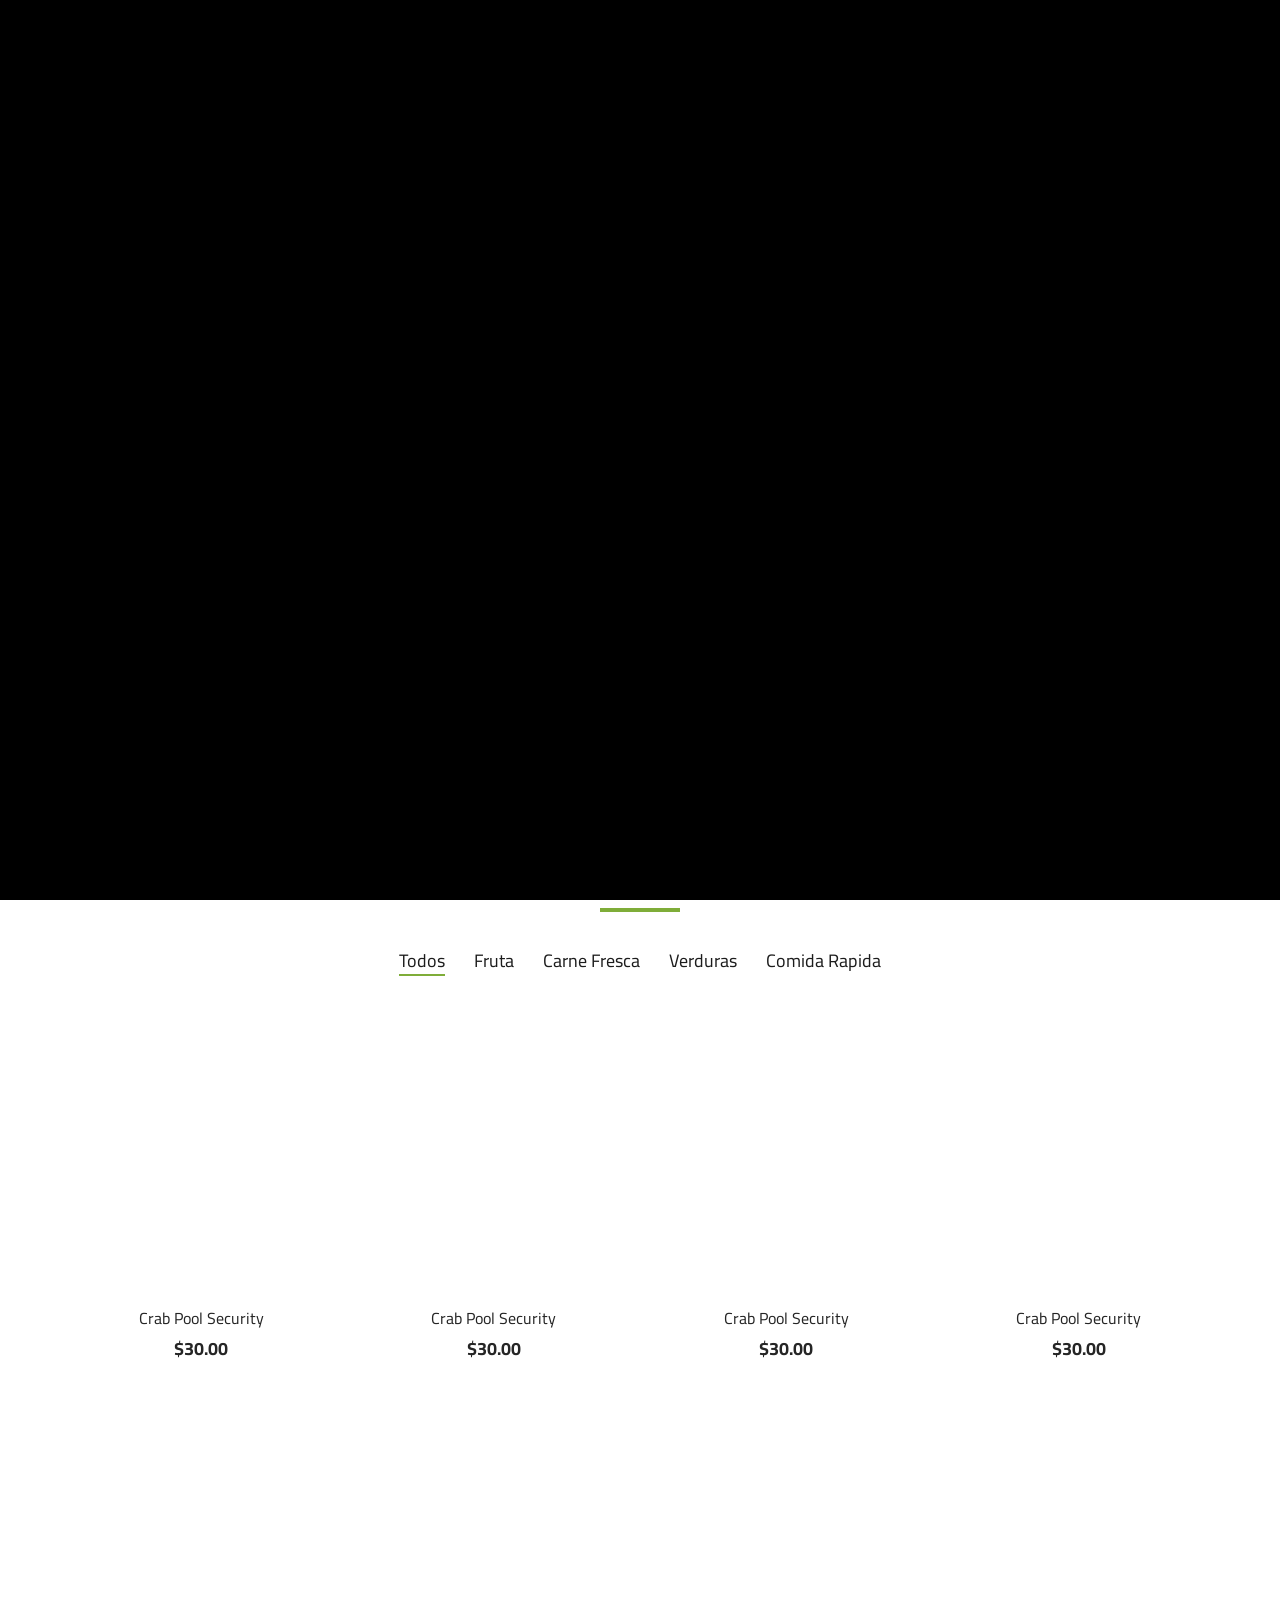
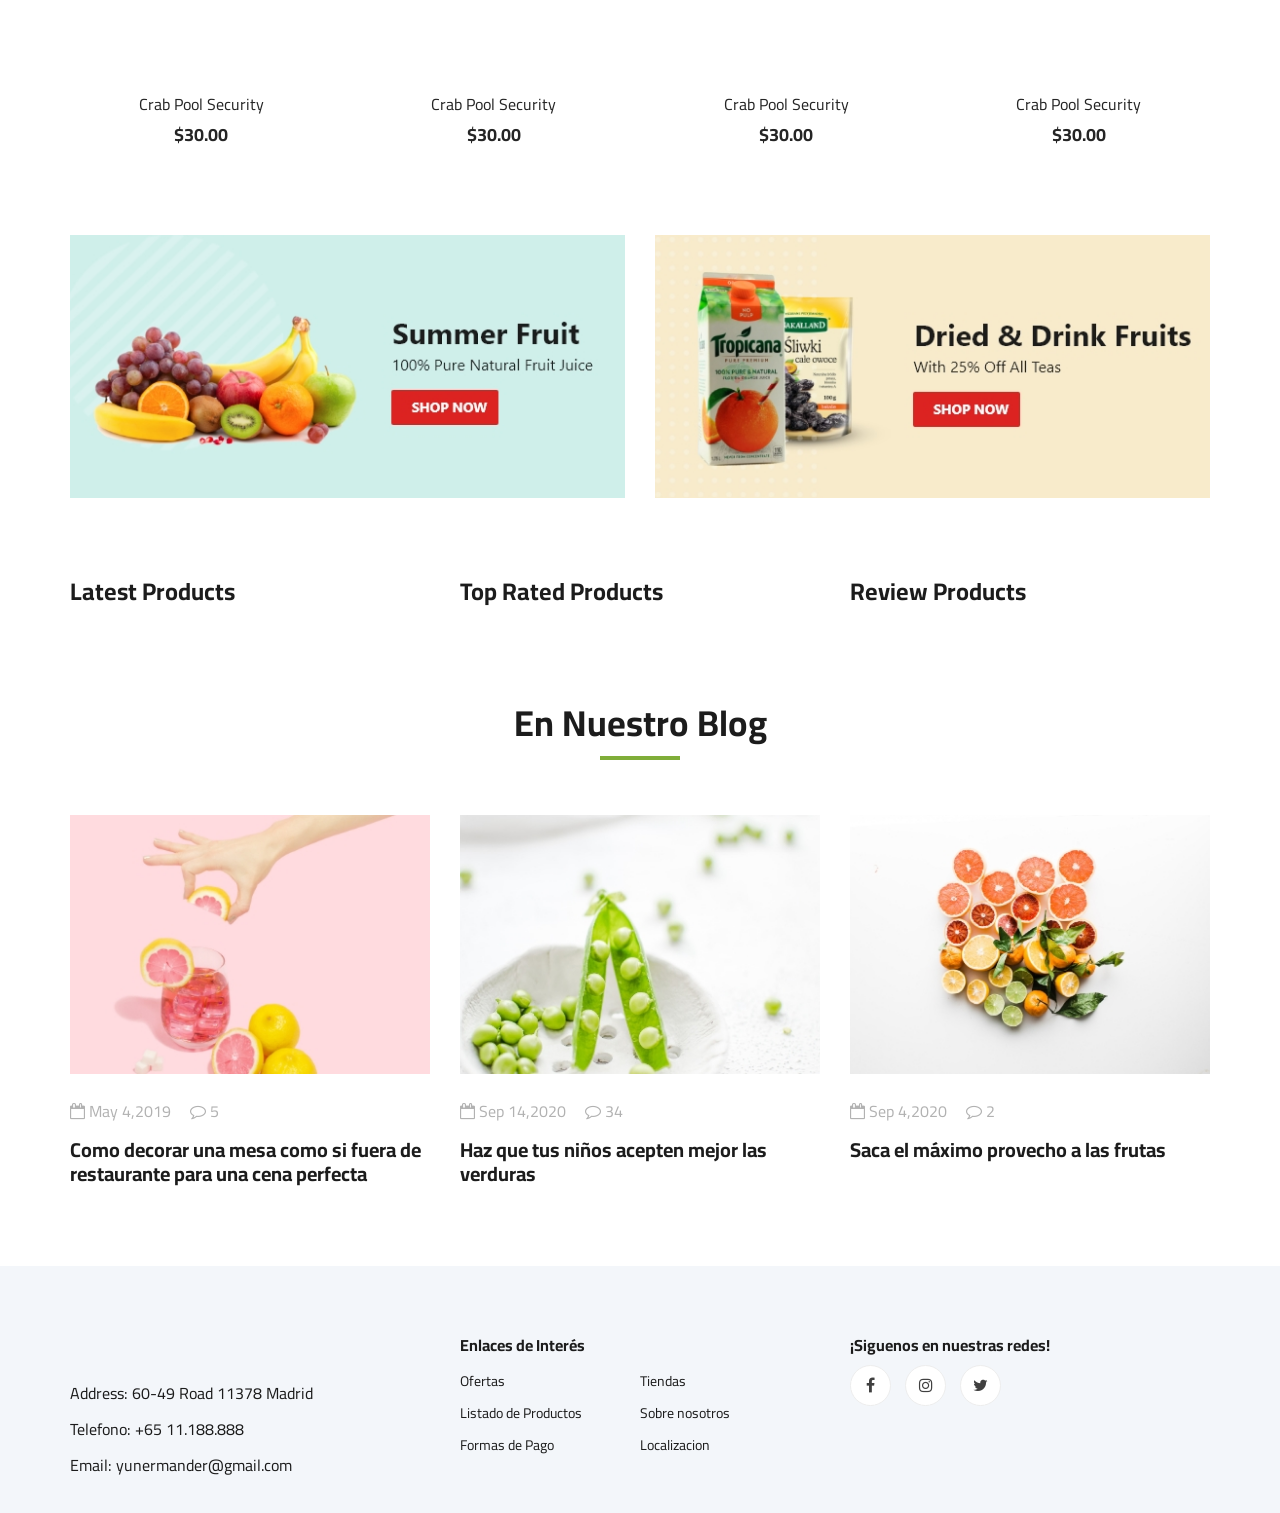
==== index.html @ d7f4dfcf "Primera subida" ====
<!DOCTYPE html>
<html lang="zxx">

<head>
    <meta charset="UTF-8">
    <meta name="description" content="Ogani Template">
    <meta name="keywords" content="Ogani, unica, creative, html">
    <meta name="viewport" content="width=device-width, initial-scale=1.0">
    <meta http-equiv="X-UA-Compatible" content="ie=edge">
    <title>Mercadito Plaza Turia</title>

    <!-- Google Font -->
    <link href="https://fonts.googleapis.com/css2?family=Cairo:wght@200;300;400;600;900&display=swap" rel="stylesheet">

    <!-- Css Styles -->
    <link rel="stylesheet" href="css/bootstrap.min.css" type="text/css">
    <link rel="stylesheet" href="css/font-awesome.min.css" type="text/css">
    <link rel="stylesheet" href="css/elegant-icons.css" type="text/css">
    <link rel="stylesheet" href="css/nice-select.css" type="text/css">
    <link rel="stylesheet" href="css/jquery-ui.min.css" type="text/css">
    <link rel="stylesheet" href="css/owl.carousel.min.css" type="text/css">
    <link rel="stylesheet" href="css/slicknav.min.css" type="text/css">
    <link rel="stylesheet" href="css/style.css" type="text/css">
    <link rel=”shortcut icon” type=”image/ico” href=”img/favicon.ico”/>

</head>

<body>
    <!-- Page Preloder -->
    <div id="preloder">
        <div class="loader"></div>
    </div>

    <!-- Humberger Begin -->
    <div class="humberger__menu__overlay"></div>
    <div class="humberger__menu__wrapper">
        <div class="humberger__menu__logo">
            <a href="#"><img src="img/logo.jpg" alt=""></a>
        </div>
        <div class="humberger__menu__cart">
            <ul>
                <li><a href="#"><i class="fa fa-heart"></i> <span>1</span></a></li>
                <li><a href="#"><i class="fa fa-shopping-bag"></i> <span>3</span></a></li>
            </ul>
            <div class="header__cart__price">item: <span>$150.00</span></div>
        </div>
        <div class="humberger__menu__widget">
            <div class="header__top__right__language">
                <img src="img/language.png" alt="">
                <div>Español</div>
                <span class="arrow_carrot-down"></span>
                <ul>
                    <li><a href="#">Español</a></li>
                    <li><a href="#">Ingles</a></li>
                </ul>
            </div>
            <div class="header__top__right__auth">
                <a href="#"><i class="fa fa-user"></i> Login</a>
            </div>
        </div>
        <nav class="humberger__menu__nav mobile-menu">
            <ul>
                <li class="active"><a href="./index.html">Home</a></li>
                <li><a href="./shop-grid.html">Shop</a></li>
                <li><a href="#">Pages</a>
                    <ul class="header__menu__dropdown">
                        <li><a href="./shop-details.html">Shop Details</a></li>
                        <li><a href="./shoping-cart.html">Shoping Cart</a></li>
                        <li><a href="./checkout.html">Check Out</a></li>
                        <li><a href="./blog-details.html">Blog Details</a></li>
                    </ul>
                </li>
                <li><a href="./blog.html">Blog</a></li>
                <li><a href="./contact.html">Contact</a></li>
            </ul>
        </nav>
        <div id="mobile-menu-wrap"></div>
        <div class="header__top__right__social">
            <a href="#"><i class="fa fa-facebook"></i></a>
            <a href="#"><i class="fa fa-twitter"></i></a>
            <a href="#"><i class="fa fa-linkedin"></i></a>
            <a href="#"><i class="fa fa-pinterest-p"></i></a>
        </div>
        <div class="humberger__menu__contact">
            <ul>
                <li><i class="fa fa-envelope"></i> hello@colorlib.com</li>
                <li>Free Shipping for all Order of $99</li>
            </ul>
        </div>
    </div>
    <!-- Humberger End -->

    <!-- Header Section Begin -->
    <header class="header">
        <div class="header__top">
            <div class="container">
                <div class="row">
                    <div class="col-lg-6 col-md-6">

                    </div>
                    <div class="col-lg-6 col-md-6">
                        <div class="header__top__right">
                            <div class="header__top__right__social">
                                <a href="#"><i class="fa fa-facebook"></i></a>
                                <a href="#"><i class="fa fa-twitter"></i></a>
                                <a href="#"><i class="fa fa-linkedin"></i></a>
                            </div>
                            <div class="header__top__right__language">
                                <img src="img/language.png" alt="">
                                <div>Español</div>
                                <span class="arrow_carrot-down"></span>
                                <ul>
                                    <li><a href="#">Español</a></li>
                                    <li><a href="#">Inglés</a></li>
                                </ul>
                            </div>
                            <div class="header__top__right__auth">
                                <a href="#"><i class="fa fa-user"></i> Login</a>
                            </div>
                        </div>
                    </div>
                </div>
            </div>
        </div>
        <div class="container">
            <div class="row">
                <div class="col-lg-3">
                    <div class="header__logo">
                        <a href="./index.html"><img src="img/logo.jpg" alt=""></a>
                    </div>
                </div>
                <div class="col-lg-6">
                    <nav class="header__menu">
                        <ul>
                            <li class="active"><a href="./index.html">Inicio</a></li>
                            <li><a href="./shop-grid.html">Tienda</a></li>
                            <li><a href="#">Paginas</a>
                                <ul class="header__menu__dropdown">
                                    <li><a href="./shop-details.html">Producto del Dia</a></li>
                                    <li><a href="./shoping-cart.html">Cesta de la compra</a></li>
                                    <li><a href="./checkout.html">Finalizar Compra</a></li>
                                </ul>
                            </li>
                            <li><a href="./contact.html">Contacto</a></li>
                        </ul>
                    </nav>
                </div>
                <div class="col-lg-3">
                    <div class="header__cart">
                        <ul>
                            <li><a href="#"><i class="fa fa-heart"></i> <span>1</span></a></li>
                            <li><a href="#"><i class="fa fa-shopping-bag"></i> <span>3</span></a></li>
                        </ul>
                        <div class="header__cart__price">Cesta: <span>0.00€</span></div>
                    </div>
                </div>
            </div>
            <div class="humberger__open">
                <i class="fa fa-bars"></i>
            </div>
        </div>
    </header>
    <!-- Header Section End -->

    <!-- Hero Section Begin -->
    <section class="hero">
        <div class="container">
            <div class="row">
                <div class="col-lg-3">
                    <div class="hero__categories">
                        <div class="hero__categories__all">
                            <i class="fa fa-bars"></i>
                            <span>Todos los departamentos</span>
                        </div>
                        <ul>
                            <li><a href="#">Carne Fresca</a></li>
                            <li><a href="#">Carne Blanca</a></li>
                            <li><a href="#">Pescado</a></li>
                            <li><a href="#">Verdura</a></li>
                            <li><a href="#">Frutas</a></li>
                            <li><a href="#">Condimentos</a></li>
                            <li><a href="#">Frutos Secos</a></li>
                            <li><a href="#">Bebida y Zumos</a></li>
                            <li><a href="#">Comida Rapida</a></li>
                            <li><a href="#">Pan</a></li>
                        </ul>
                    </div>
                </div>
                <div class="col-lg-9">
                    <div class="hero__search">
                        <div class="hero__search__form">
                            <form action="#">
                                <div class="hero__search__categories">
                                    Categorias
                                    <span class="arrow_carrot-down"></span>
                                </div>
                                <input type="text" placeholder="¿Qué necesitas hoy?">
                                <button type="submit" class="site-btn">BUSCAR</button>
                            </form>
                        </div>
                        <div class="hero__search__phone">
                            <div class="hero__search__phone__icon">
                                <i class="fa fa-phone"></i>
                            </div>
                            <div class="hero__search__phone__text">
                                <h5>+65 11.188.888</h5>
                                <span>Abiertos de 8:00 a 20:00</span>
                            </div>
                        </div>
                    </div>
                    <div class="hero__item set-bg" data-setbg="img/hero/banner.jpg">
                        <div class="hero__text">
                            <h2>Alimentos <br />100% Frescos</h2>
                            <a href="#" class="primary-btn">PIDE AHORA</a>
                        </div>
                    </div>
                </div>
            </div>
        </div>
    </section>
    <!-- Hero Section End -->

    <!-- Categories Section Begin -->
    <section class="categories">
        <div class="container">
            <div class="row">
                <div class="categories__slider owl-carousel">
                    <div class="col-lg-3">
                        <div class="categories__item set-bg" data-setbg="img/categories/cat-1.jpg">
                            <h5><a href="#">Fruta Fresca</a></h5>
                        </div>
                    </div>
                    <div class="col-lg-3">
                        <div class="categories__item set-bg" data-setbg="img/categories/cat-2.jpg">
                            <h5><a href="#">Frutos Secos</a></h5>
                        </div>
                    </div>
                    <div class="col-lg-3">
                        <div class="categories__item set-bg" data-setbg="img/categories/cat-3.jpg">
                            <h5><a href="#">Verduras</a></h5>
                        </div>
                    </div>
                    <div class="col-lg-3">
                        <div class="categories__item set-bg" data-setbg="img/categories/cat-4.jpg">
                            <h5><a href="#">Zumos Y Bebida</a></h5>
                        </div>
                    </div>
                    <div class="col-lg-3">
                        <div class="categories__item set-bg" data-setbg="img/categories/cat-5.jpg">
                            <h5><a href="#">Carne Fresca</a></h5>
                        </div>
                    </div>
                </div>
            </div>
        </div>
    </section>
    <!-- Categories Section End -->

    <!-- Featured Section Begin -->
    <section class="featured spad">
        <div class="container">
            <div class="row">
                <div class="col-lg-12">
                    <div class="section-title">
                        <h2>Productos en Oferta</h2>
                    </div>
                    <div class="featured__controls">
                        <ul>
                            <li class="active" data-filter="*">Todos</li>
                            <li data-filter=".oranges">Fruta</li>
                            <li data-filter=".fresh-meat">Carne Fresca</li>
                            <li data-filter=".vegetables">Verduras</li>
                            <li data-filter=".fastfood">Comida Rapida</li>
                        </ul>
                    </div>
                </div>
            </div>
            <div class="row featured__filter">
                <div class="col-lg-3 col-md-4 col-sm-6 mix oranges fresh-meat">
                    <div class="featured__item">
                        <div class="featured__item__pic set-bg" data-setbg="img/featured/feature-1.jpg">
                            <ul class="featured__item__pic__hover">
                                <li><a href="#"><i class="fa fa-heart"></i></a></li>
                                <li><a href="#"><i class="fa fa-retweet"></i></a></li>
                                <li><a href="#"><i class="fa fa-shopping-cart"></i></a></li>
                            </ul>
                        </div>
                        <div class="featured__item__text">
                            <h6><a href="#">Crab Pool Security</a></h6>
                            <h5>$30.00</h5>
                        </div>
                    </div>
                </div>
                <div class="col-lg-3 col-md-4 col-sm-6 mix vegetables fastfood">
                    <div class="featured__item">
                        <div class="featured__item__pic set-bg" data-setbg="img/featured/feature-2.jpg">
                            <ul class="featured__item__pic__hover">
                                <li><a href="#"><i class="fa fa-heart"></i></a></li>
                                <li><a href="#"><i class="fa fa-retweet"></i></a></li>
                                <li><a href="#"><i class="fa fa-shopping-cart"></i></a></li>
                            </ul>
                        </div>
                        <div class="featured__item__text">
                            <h6><a href="#">Crab Pool Security</a></h6>
                            <h5>$30.00</h5>
                        </div>
                    </div>
                </div>
                <div class="col-lg-3 col-md-4 col-sm-6 mix vegetables fresh-meat">
                    <div class="featured__item">
                        <div class="featured__item__pic set-bg" data-setbg="img/featured/feature-3.jpg">
                            <ul class="featured__item__pic__hover">
                                <li><a href="#"><i class="fa fa-heart"></i></a></li>
                                <li><a href="#"><i class="fa fa-retweet"></i></a></li>
                                <li><a href="#"><i class="fa fa-shopping-cart"></i></a></li>
                            </ul>
                        </div>
                        <div class="featured__item__text">
                            <h6><a href="#">Crab Pool Security</a></h6>
                            <h5>$30.00</h5>
                        </div>
                    </div>
                </div>
                <div class="col-lg-3 col-md-4 col-sm-6 mix fastfood oranges">
                    <div class="featured__item">
                        <div class="featured__item__pic set-bg" data-setbg="img/featured/feature-4.jpg">
                            <ul class="featured__item__pic__hover">
                                <li><a href="#"><i class="fa fa-heart"></i></a></li>
                                <li><a href="#"><i class="fa fa-retweet"></i></a></li>
                                <li><a href="#"><i class="fa fa-shopping-cart"></i></a></li>
                            </ul>
                        </div>
                        <div class="featured__item__text">
                            <h6><a href="#">Crab Pool Security</a></h6>
                            <h5>$30.00</h5>
                        </div>
                    </div>
                </div>
                <div class="col-lg-3 col-md-4 col-sm-6 mix fresh-meat vegetables">
                    <div class="featured__item">
                        <div class="featured__item__pic set-bg" data-setbg="img/featured/feature-5.jpg">
                            <ul class="featured__item__pic__hover">
                                <li><a href="#"><i class="fa fa-heart"></i></a></li>
                                <li><a href="#"><i class="fa fa-retweet"></i></a></li>
                                <li><a href="#"><i class="fa fa-shopping-cart"></i></a></li>
                            </ul>
                        </div>
                        <div class="featured__item__text">
                            <h6><a href="#">Crab Pool Security</a></h6>
                            <h5>$30.00</h5>
                        </div>
                    </div>
                </div>
                <div class="col-lg-3 col-md-4 col-sm-6 mix oranges fastfood">
                    <div class="featured__item">
                        <div class="featured__item__pic set-bg" data-setbg="img/featured/feature-6.jpg">
                            <ul class="featured__item__pic__hover">
                                <li><a href="#"><i class="fa fa-heart"></i></a></li>
                                <li><a href="#"><i class="fa fa-retweet"></i></a></li>
                                <li><a href="#"><i class="fa fa-shopping-cart"></i></a></li>
                            </ul>
                        </div>
                        <div class="featured__item__text">
                            <h6><a href="#">Crab Pool Security</a></h6>
                            <h5>$30.00</h5>
                        </div>
                    </div>
                </div>
                <div class="col-lg-3 col-md-4 col-sm-6 mix fresh-meat vegetables">
                    <div class="featured__item">
                        <div class="featured__item__pic set-bg" data-setbg="img/featured/feature-7.jpg">
                            <ul class="featured__item__pic__hover">
                                <li><a href="#"><i class="fa fa-heart"></i></a></li>
                                <li><a href="#"><i class="fa fa-retweet"></i></a></li>
                                <li><a href="#"><i class="fa fa-shopping-cart"></i></a></li>
                            </ul>
                        </div>
                        <div class="featured__item__text">
                            <h6><a href="#">Crab Pool Security</a></h6>
                            <h5>$30.00</h5>
                        </div>
                    </div>
                </div>
                <div class="col-lg-3 col-md-4 col-sm-6 mix fastfood vegetables">
                    <div class="featured__item">
                        <div class="featured__item__pic set-bg" data-setbg="img/featured/feature-8.jpg">
                            <ul class="featured__item__pic__hover">
                                <li><a href="#"><i class="fa fa-heart"></i></a></li>
                                <li><a href="#"><i class="fa fa-retweet"></i></a></li>
                                <li><a href="#"><i class="fa fa-shopping-cart"></i></a></li>
                            </ul>
                        </div>
                        <div class="featured__item__text">
                            <h6><a href="#">Crab Pool Security</a></h6>
                            <h5>$30.00</h5>
                        </div>
                    </div>
                </div>
            </div>
        </div>
    </section>
    <!-- Featured Section End -->

    <!-- Banner Begin -->
    <div class="banner">
        <div class="container">
            <div class="row">
                <div class="col-lg-6 col-md-6 col-sm-6">
                    <div class="banner__pic">
                        <img src="img/banner/banner-1.jpg" alt="">
                    </div>
                </div>
                <div class="col-lg-6 col-md-6 col-sm-6">
                    <div class="banner__pic">
                        <img src="img/banner/banner-2.jpg" alt="">
                    </div>
                </div>
            </div>
        </div>
    </div>
    <!-- Banner End -->

    <!-- Latest Product Section Begin -->
    <section class="latest-product spad">
        <div class="container">
            <div class="row">
                <div class="col-lg-4 col-md-6">
                    <div class="latest-product__text">
                        <h4>Latest Products</h4>
                        <div class="latest-product__slider owl-carousel">
                            <div class="latest-prdouct__slider__item">
                                <a href="#" class="latest-product__item">
                                    <div class="latest-product__item__pic">
                                        <img src="img/latest-product/lp-1.jpg" alt="">
                                    </div>
                                    <div class="latest-product__item__text">
                                        <h6>Crab Pool Security</h6>
                                        <span>$30.00</span>
                                    </div>
                                </a>
                                <a href="#" class="latest-product__item">
                                    <div class="latest-product__item__pic">
                                        <img src="img/latest-product/lp-2.jpg" alt="">
                                    </div>
                                    <div class="latest-product__item__text">
                                        <h6>Crab Pool Security</h6>
                                        <span>$30.00</span>
                                    </div>
                                </a>
                                <a href="#" class="latest-product__item">
                                    <div class="latest-product__item__pic">
                                        <img src="img/latest-product/lp-3.jpg" alt="">
                                    </div>
                                    <div class="latest-product__item__text">
                                        <h6>Bondiola De Cerdo</h6>
                                        <span>$30.00</span>
                                    </div>
                                </a>
                            </div>
                            <div class="latest-prdouct__slider__item">
                                <a href="#" class="latest-product__item">
                                    <div class="latest-product__item__pic">
                                        <img src="img/latest-product/lp-4.jpg" alt="">
                                    </div>
                                    <div class="latest-product__item__text">
                                        <h6>Pollo Asado</h6>
                                        <span>$30.00</span>
                                    </div>
                                </a>
                                <a href="#" class="latest-product__item">
                                    <div class="latest-product__item__pic">
                                        <img src="img/latest-product/lp-5.jpg" alt="">
                                    </div>
                                    <div class="latest-product__item__text">
                                        <h6>Filet De Salmón Fresco</h6>
                                        <span>$30.00</span>
                                    </div>
                                </a>
                                <a href="#" class="latest-product__item">
                                    <div class="latest-product__item__pic">
                                        <img src="img/latest-product/lp-6.jpg" alt="">
                                    </div>
                                    <div class="latest-product__item__text">
                                        <h6>Crab Pool Security</h6>
                                        <span>$30.00</span>
                                    </div>
                                </a>
                            </div>
                        </div>
                    </div>
                </div>
                <div class="col-lg-4 col-md-6">
                    <div class="latest-product__text">
                        <h4>Top Rated Products</h4>
                        <div class="latest-product__slider owl-carousel">
                            <div class="latest-prdouct__slider__item">
                                <a href="#" class="latest-product__item">
                                    <div class="latest-product__item__pic">
                                        <img src="img/latest-product/lp-1.jpg" alt="">
                                    </div>
                                    <div class="latest-product__item__text">
                                        <h6>Crab Pool Security</h6>
                                        <span>$30.00</span>
                                    </div>
                                </a>
                                <a href="#" class="latest-product__item">
                                    <div class="latest-product__item__pic">
                                        <img src="img/latest-product/lp-2.jpg" alt="">
                                    </div>
                                    <div class="latest-product__item__text">
                                        <h6>Crab Pool Security</h6>
                                        <span>$30.00</span>
                                    </div>
                                </a>
                                <a href="#" class="latest-product__item">
                                    <div class="latest-product__item__pic">
                                        <img src="img/latest-product/lp-3.jpg" alt="">
                                    </div>
                                    <div class="latest-product__item__text">
                                        <h6>Bondiola De Cerdo</h6>
                                        <span>$30.00</span>
                                    </div>
                                </a>
                            </div>
                            <div class="latest-prdouct__slider__item">
                                <a href="#" class="latest-product__item">
                                    <div class="latest-product__item__pic">
                                        <img src="img/latest-product/lp-4.jpg" alt="">
                                    </div>
                                    <div class="latest-product__item__text">
                                        <h6>Pollo Asado</h6>
                                        <span>$30.00</span>
                                    </div>
                                </a>
                                <a href="#" class="latest-product__item">
                                    <div class="latest-product__item__pic">
                                        <img src="img/latest-product/lp-5.jpg" alt="">
                                    </div>
                                    <div class="latest-product__item__text">
                                        <h6>Filet De Salmón Fresco</h6>
                                        <span>$30.00</span>
                                    </div>
                                </a>
                                <a href="#" class="latest-product__item">
                                    <div class="latest-product__item__pic">
                                        <img src="img/latest-product/lp-6.jpg" alt="">
                                    </div>
                                    <div class="latest-product__item__text">
                                        <h6>Crab Pool Security</h6>
                                        <span>$30.00</span>
                                    </div>
                                </a>
                            </div>
                        </div>
                    </div>
                </div>
                <div class="col-lg-4 col-md-6">
                    <div class="latest-product__text">
                        <h4>Review Products</h4>
                        <div class="latest-product__slider owl-carousel">
                            <div class="latest-prdouct__slider__item">
                                <a href="#" class="latest-product__item">
                                    <div class="latest-product__item__pic">
                                        <img src="img/latest-product/lp-1.jpg" alt="">
                                    </div>
                                    <div class="latest-product__item__text">
                                        <h6>Crab Pool Security</h6>
                                        <span>$30.00</span>
                                    </div>
                                </a>
                                <a href="#" class="latest-product__item">
                                    <div class="latest-product__item__pic">
                                        <img src="img/latest-product/lp-2.jpg" alt="">
                                    </div>
                                    <div class="latest-product__item__text">
                                        <h6>Crab Pool Security</h6>
                                        <span>$30.00</span>
                                    </div>
                                </a>
                                <a href="#" class="latest-product__item">
                                    <div class="latest-product__item__pic">
                                        <img src="img/latest-product/lp-3.jpg" alt="">
                                    </div>
                                    <div class="latest-product__item__text">
                                        <h6>Bondiola De Cerdo</h6>
                                        <span>$30.00</span>
                                    </div>
                                </a>
                            </div>
                            <div class="latest-prdouct__slider__item">
                                <a href="#" class="latest-product__item">
                                    <div class="latest-product__item__pic">
                                        <img src="img/latest-product/lp-4.jpg" alt="">
                                    </div>
                                    <div class="latest-product__item__text">
                                        <h6>Pollo Asado</h6>
                                        <span>$30.00</span>
                                    </div>
                                </a>
                                <a href="#" class="latest-product__item">
                                    <div class="latest-product__item__pic">
                                        <img src="img/latest-product/lp-5.jpg" alt="">
                                    </div>
                                    <div class="latest-product__item__text">
                                        <h6>Filet De Salmón Fresco</h6>
                                        <span>$30.00</span>
                                    </div>
                                </a>
                                <a href="#" class="latest-product__item">
                                    <div class="latest-product__item__pic">
                                        <img src="img/latest-product/lp-6.jpg" alt="">
                                    </div>
                                    <div class="latest-product__item__text">
                                        <h6>Crab Pool Security</h6>
                                        <span>$30.00</span>
                                    </div>
                                </a>
                            </div>
                        </div>
                    </div>
                </div>
            </div>
        </div>
    </section>
    <!-- Latest Product Section End -->

    <!-- Blog Section Begin -->
    <section class="from-blog spad">
        <div class="container">
            <div class="row">
                <div class="col-lg-12">
                    <div class="section-title from-blog__title">
                        <h2>En Nuestro Blog</h2>
                    </div>
                </div>
            </div>
            <div class="row">
                <div class="col-lg-4 col-md-4 col-sm-6">
                    <div class="blog__item">
                        <div class="blog__item__pic">
                            <img src="img/blog/blog-1.jpg" alt="">
                        </div>
                        <div class="blog__item__text">
                            <ul>
                                <li><i class="fa fa-calendar-o"></i> May 4,2019</li>
                                <li><i class="fa fa-comment-o"></i> 5</li>
                            </ul>
                            <h5><a href="#">Como decorar una mesa como si fuera de restaurante para una cena perfecta</a></h5>
                        </div>
                    </div>
                </div>
                <div class="col-lg-4 col-md-4 col-sm-6">
                    <div class="blog__item">
                        <div class="blog__item__pic">
                            <img src="img/blog/blog-2.jpg" alt="">
                        </div>
                        <div class="blog__item__text">
                            <ul>
                                <li><i class="fa fa-calendar-o"></i> Sep 14,2020</li>
                                <li><i class="fa fa-comment-o"></i> 34</li>
                            </ul>
                            <h5><a href="#">Haz que tus niños acepten mejor las verduras</a></h5>
                        </div>
                    </div>
                </div>
                <div class="col-lg-4 col-md-4 col-sm-6">
                    <div class="blog__item">
                        <div class="blog__item__pic">
                            <img src="img/blog/blog-3.jpg" alt="">
                        </div>
                        <div class="blog__item__text">
                            <ul>
                                <li><i class="fa fa-calendar-o"></i> Sep 4,2020</li>
                                <li><i class="fa fa-comment-o"></i> 2</li>
                            </ul>
                            <h5><a href="#">Saca el máximo provecho a las frutas</a></h5>
                        </div>
                    </div>
                </div>
            </div>
        </div>
    </section>
    <!-- Blog Section End -->

    <!-- Footer -->
    <footer class="footer spad">
        <div class="container">
            <div class="row">
                <div class="col-lg-3 col-md-6 col-sm-6">
                    <div class="footer__about">
                        <div class="footer__about__logo">
                            <a href="./index.html"><img src="img/logo.png" alt=""></a>
                        </div>
                        <ul>
                            <li>Address: 60-49 Road 11378 Madrid</li>
                            <li>Telefono: +65 11.188.888</li>
                            <li>Email: yunermander@gmail.com</li>
                        </ul>
                    </div>
                </div>
                <div class="col-lg-4 col-md-6 col-sm-6 offset-lg-1">
                    <div class="footer__widget">
                        <h6>Enlaces de Interés</h6>
                        <ul>
                            <li><a href="#">Ofertas</a></li>
                            <li><a href="#">Listado de Productos</a></li>
                            <li><a href="#">Formas de Pago</a></li>

                        </ul>
                        <ul>
                            <li><a href="#">Tiendas</a></li>
                            <li><a href="#">Sobre nosotros</a></li>
                            <li><a href="#">Localizacion</a></li>

                        </ul>
                    </div>
                </div>
                <div class="col-lg-4 col-md-12">
                    <div class="footer__widget">
                        <h6>¡Siguenos en nuestras redes!</h6>
                        <div class="footer__widget__social">
                            <a href="#"><i class="fa fa-facebook"></i></a>
                            <a href="#"><i class="fa fa-instagram"></i></a>
                            <a href="#"><i class="fa fa-twitter"></i></a>
                        </div>
                    </div>
                </div>
            </div>

        </div>
    </footer>
    <!-- Footer Section End -->

    <!-- Js Plugins -->
    <script src="js/jquery-3.3.1.min.js"></script>
    <script src="js/bootstrap.min.js"></script>
    <script src="js/jquery.nice-select.min.js"></script>
    <script src="js/jquery-ui.min.js"></script>
    <script src="js/jquery.slicknav.js"></script>
    <script src="js/mixitup.min.js"></script>
    <script src="js/owl.carousel.min.js"></script>
    <script src="js/main.js"></script>



</body>

</html>
---- css/elegant-icons.css ----
@font-face {
	font-family: 'ElegantIcons';
	src:url('../fonts/ElegantIcons.eot');
	src:url('../fonts/ElegantIcons.eot?#iefix') format('embedded-opentype'),
		url('../fonts/ElegantIcons.woff') format('woff'),
		url('../fonts/ElegantIcons.ttf') format('truetype'),
		url('../fonts/ElegantIcons.svg#ElegantIcons') format('svg');
	font-weight: normal;
	font-style: normal;
}

/* Use the following CSS code if you want to use data attributes for inserting your icons */
[data-icon]:before {
	font-family: 'ElegantIcons';
	content: attr(data-icon);
	speak: none;
	font-weight: normal;
	font-variant: normal;
	text-transform: none;
	line-height: 1;
	-webkit-font-smoothing: antialiased;
	-moz-osx-font-smoothing: grayscale;
}

/* Use the following CSS code if you want to have a class per icon */
/*
Instead of a list of all class selectors,
you can use the generic selector below, but it's slower:
[class*="your-class-prefix"] {
*/
.arrow_up, .arrow_down, .arrow_left, .arrow_right, .arrow_left-up, .arrow_right-up, .arrow_right-down, .arrow_left-down, .arrow-up-down, .arrow_up-down_alt, .arrow_left-right_alt, .arrow_left-right, .arrow_expand_alt2, .arrow_expand_alt, .arrow_condense, .arrow_expand, .arrow_move, .arrow_carrot-up, .arrow_carrot-down, .arrow_carrot-left, .arrow_carrot-right, .arrow_carrot-2up, .arrow_carrot-2down, .arrow_carrot-2left, .arrow_carrot-2right, .arrow_carrot-up_alt2, .arrow_carrot-down_alt2, .arrow_carrot-left_alt2, .arrow_carrot-right_alt2, .arrow_carrot-2up_alt2, .arrow_carrot-2down_alt2, .arrow_carrot-2left_alt2, .arrow_carrot-2right_alt2, .arrow_triangle-up, .arrow_triangle-down, .arrow_triangle-left, .arrow_triangle-right, .arrow_triangle-up_alt2, .arrow_triangle-down_alt2, .arrow_triangle-left_alt2, .arrow_triangle-right_alt2, .arrow_back, .icon_minus-06, .icon_plus, .icon_close, .icon_check, .icon_minus_alt2, .icon_plus_alt2, .icon_close_alt2, .icon_check_alt2, .icon_zoom-out_alt, .icon_zoom-in_alt, .icon_search, .icon_box-empty, .icon_box-selected, .icon_minus-box, .icon_plus-box, .icon_box-checked, .icon_circle-empty, .icon_circle-slelected, .icon_stop_alt2, .icon_stop, .icon_pause_alt2, .icon_pause, .icon_menu, .icon_menu-square_alt2, .icon_menu-circle_alt2, .icon_ul, .icon_ol, .icon_adjust-horiz, .icon_adjust-vert, .icon_document_alt, .icon_documents_alt, .icon_pencil, .icon_pencil-edit_alt, .icon_pencil-edit, .icon_folder-alt, .icon_folder-open_alt, .icon_folder-add_alt, .icon_info_alt, .icon_error-oct_alt, .icon_error-circle_alt, .icon_error-triangle_alt, .icon_question_alt2, .icon_question, .icon_comment_alt, .icon_chat_alt, .icon_vol-mute_alt, .icon_volume-low_alt, .icon_volume-high_alt, .icon_quotations, .icon_quotations_alt2, .icon_clock_alt, .icon_lock_alt, .icon_lock-open_alt, .icon_key_alt, .icon_cloud_alt, .icon_cloud-upload_alt, .icon_cloud-download_alt, .icon_image, .icon_images, .icon_lightbulb_alt, .icon_gift_alt, .icon_house_alt, .icon_genius, .icon_mobile, .icon_tablet, .icon_laptop, .icon_desktop, .icon_camera_alt, .icon_mail_alt, .icon_cone_alt, .icon_ribbon_alt, .icon_bag_alt, .icon_creditcard, .icon_cart_alt, .icon_paperclip, .icon_tag_alt, .icon_tags_alt, .icon_trash_alt, .icon_cursor_alt, .icon_mic_alt, .icon_compass_alt, .icon_pin_alt, .icon_pushpin_alt, .icon_map_alt, .icon_drawer_alt, .icon_toolbox_alt, .icon_book_alt, .icon_calendar, .icon_film, .icon_table, .icon_contacts_alt, .icon_headphones, .icon_lifesaver, .icon_piechart, .icon_refresh, .icon_link_alt, .icon_link, .icon_loading, .icon_blocked, .icon_archive_alt, .icon_heart_alt, .icon_star_alt, .icon_star-half_alt, .icon_star, .icon_star-half, .icon_tools, .icon_tool, .icon_cog, .icon_cogs, .arrow_up_alt, .arrow_down_alt, .arrow_left_alt, .arrow_right_alt, .arrow_left-up_alt, .arrow_right-up_alt, .arrow_right-down_alt, .arrow_left-down_alt, .arrow_condense_alt, .arrow_expand_alt3, .arrow_carrot_up_alt, .arrow_carrot-down_alt, .arrow_carrot-left_alt, .arrow_carrot-right_alt, .arrow_carrot-2up_alt, .arrow_carrot-2dwnn_alt, .arrow_carrot-2left_alt, .arrow_carrot-2right_alt, .arrow_triangle-up_alt, .arrow_triangle-down_alt, .arrow_triangle-left_alt, .arrow_triangle-right_alt, .icon_minus_alt, .icon_plus_alt, .icon_close_alt, .icon_check_alt, .icon_zoom-out, .icon_zoom-in, .icon_stop_alt, .icon_menu-square_alt, .icon_menu-circle_alt, .icon_document, .icon_documents, .icon_pencil_alt, .icon_folder, .icon_folder-open, .icon_folder-add, .icon_folder_upload, .icon_folder_download, .icon_info, .icon_error-circle, .icon_error-oct, .icon_error-triangle, .icon_question_alt, .icon_comment, .icon_chat, .icon_vol-mute, .icon_volume-low, .icon_volume-high, .icon_quotations_alt, .icon_clock, .icon_lock, .icon_lock-open, .icon_key, .icon_cloud, .icon_cloud-upload, .icon_cloud-download, .icon_lightbulb, .icon_gift, .icon_house, .icon_camera, .icon_mail, .icon_cone, .icon_ribbon, .icon_bag, .icon_cart, .icon_tag, .icon_tags, .icon_trash, .icon_cursor, .icon_mic, .icon_compass, .icon_pin, .icon_pushpin, .icon_map, .icon_drawer, .icon_toolbox, .icon_book, .icon_contacts, .icon_archive, .icon_heart, .icon_profile, .icon_group, .icon_grid-2x2, .icon_grid-3x3, .icon_music, .icon_pause_alt, .icon_phone, .icon_upload, .icon_download, .social_facebook, .social_twitter, .social_pinterest, .social_googleplus, .social_tumblr, .social_tumbleupon, .social_wordpress, .social_instagram, .social_dribbble, .social_vimeo, .social_linkedin, .social_rss, .social_deviantart, .social_share, .social_myspace, .social_skype, .social_youtube, .social_picassa, .social_googledrive, .social_flickr, .social_blogger, .social_spotify, .social_delicious, .social_facebook_circle, .social_twitter_circle, .social_pinterest_circle, .social_googleplus_circle, .social_tumblr_circle, .social_stumbleupon_circle, .social_wordpress_circle, .social_instagram_circle, .social_dribbble_circle, .social_vimeo_circle, .social_linkedin_circle, .social_rss_circle, .social_deviantart_circle, .social_share_circle, .social_myspace_circle, .social_skype_circle, .social_youtube_circle, .social_picassa_circle, .social_googledrive_alt2, .social_flickr_circle, .social_blogger_circle, .social_spotify_circle, .social_delicious_circle, .social_facebook_square, .social_twitter_square, .social_pinterest_square, .social_googleplus_square, .social_tumblr_square, .social_stumbleupon_square, .social_wordpress_square, .social_instagram_square, .social_dribbble_square, .social_vimeo_square, .social_linkedin_square, .social_rss_square, .social_deviantart_square, .social_share_square, .social_myspace_square, .social_skype_square, .social_youtube_square, .social_picassa_square, .social_googledrive_square, .social_flickr_square, .social_blogger_square, .social_spotify_square, .social_delicious_square, .icon_printer, .icon_calulator, .icon_building, .icon_floppy, .icon_drive, .icon_search-2, .icon_id, .icon_id-2, .icon_puzzle, .icon_like, .icon_dislike, .icon_mug, .icon_currency, .icon_wallet, .icon_pens, .icon_easel, .icon_flowchart, .icon_datareport, .icon_briefcase, .icon_shield, .icon_percent, .icon_globe, .icon_globe-2, .icon_target, .icon_hourglass, .icon_balance, .icon_rook, .icon_printer-alt, .icon_calculator_alt, .icon_building_alt, .icon_floppy_alt, .icon_drive_alt, .icon_search_alt, .icon_id_alt, .icon_id-2_alt, .icon_puzzle_alt, .icon_like_alt, .icon_dislike_alt, .icon_mug_alt, .icon_currency_alt, .icon_wallet_alt, .icon_pens_alt, .icon_easel_alt, .icon_flowchart_alt, .icon_datareport_alt, .icon_briefcase_alt, .icon_shield_alt, .icon_percent_alt, .icon_globe_alt, .icon_clipboard {
	font-family: 'ElegantIcons';
	speak: none;
	font-style: normal;
	font-weight: normal;
	font-variant: normal;
	text-transform: none;
	line-height: 1;
	-webkit-font-smoothing: antialiased;
}
.arrow_up:before {
	content: "\21";
}
.arrow_down:before {
	content: "\22";
}
.arrow_left:before {
	content: "\23";
}
.arrow_right:before {
	content: "\24";
}
.arrow_left-up:before {
	content: "\25";
}
.arrow_right-up:before {
	content: "\26";
}
.arrow_right-down:before {
	content: "\27";
}
.arrow_left-down:before {
	content: "\28";
}
.arrow-up-down:before {
	content: "\29";
}
.arrow_up-down_alt:before {
	content: "\2a";
}
.arrow_left-right_alt:before {
	content: "\2b";
}
.arrow_left-right:before {
	content: "\2c";
}
.arrow_expand_alt2:before {
	content: "\2d";
}
.arrow_expand_alt:before {
	content: "\2e";
}
.arrow_condense:before {
	content: "\2f";
}
.arrow_expand:before {
	content: "\30";
}
.arrow_move:before {
	content: "\31";
}
.arrow_carrot-up:before {
	content: "\32";
}
.arrow_carrot-down:before {
	content: "\33";
}
.arrow_carrot-left:before {
	content: "\34";
}
.arrow_carrot-right:before {
	content: "\35";
}
.arrow_carrot-2up:before {
	content: "\36";
}
.arrow_carrot-2down:before {
	content: "\37";
}
.arrow_carrot-2left:before {
	content: "\38";
}
.arrow_carrot-2right:before {
	content: "\39";
}
.arrow_carrot-up_alt2:before {
	content: "\3a";
}
.arrow_carrot-down_alt2:before {
	content: "\3b";
}
.arrow_carrot-left_alt2:before {
	content: "\3c";
}
.arrow_carrot-right_alt2:before {
	content: "\3d";
}
.arrow_carrot-2up_alt2:before {
	content: "\3e";
}
.arrow_carrot-2down_alt2:before {
	content: "\3f";
}
.arrow_carrot-2left_alt2:before {
	content: "\40";
}
.arrow_carrot-2right_alt2:before {
	content: "\41";
}
.arrow_triangle-up:before {
	content: "\42";
}
.arrow_triangle-down:before {
	content: "\43";
}
.arrow_triangle-left:before {
	content: "\44";
}
.arrow_triangle-right:before {
	content: "\45";
}
.arrow_triangle-up_alt2:before {
	content: "\46";
}
.arrow_triangle-down_alt2:before {
	content: "\47";
}
.arrow_triangle-left_alt2:before {
	content: "\48";
}
.arrow_triangle-right_alt2:before {
	content: "\49";
}
.arrow_back:before {
	content: "\4a";
}
.icon_minus-06:before {
	content: "\4b";
}
.icon_plus:before {
	content: "\4c";
}
.icon_close:before {
	content: "\4d";
}
.icon_check:before {
	content: "\4e";
}
.icon_minus_alt2:before {
	content: "\4f";
}
.icon_plus_alt2:before {
	content: "\50";
}
.icon_close_alt2:before {
	content: "\51";
}
.icon_check_alt2:before {
	content: "\52";
}
.icon_zoom-out_alt:before {
	content: "\53";
}
.icon_zoom-in_alt:before {
	content: "\54";
}
.icon_search:before {
	content: "\55";
}
.icon_box-empty:before {
	content: "\56";
}
.icon_box-selected:before {
	content: "\57";
}
.icon_minus-box:before {
	content: "\58";
}
.icon_plus-box:before {
	content: "\59";
}
.icon_box-checked:before {
	content: "\5a";
}
.icon_circle-empty:before {
	content: "\5b";
}
.icon_circle-slelected:before {
	content: "\5c";
}
.icon_stop_alt2:before {
	content: "\5d";
}
.icon_stop:before {
	content: "\5e";
}
.icon_pause_alt2:before {
	content: "\5f";
}
.icon_pause:before {
	content: "\60";
}
.icon_menu:before {
	content: "\61";
}
.icon_menu-square_alt2:before {
	content: "\62";
}
.icon_menu-circle_alt2:before {
	content: "\63";
}
.icon_ul:before {
	content: "\64";
}
.icon_ol:before {
	content: "\65";
}
.icon_adjust-horiz:before {
	content: "\66";
}
.icon_adjust-vert:before {
	content: "\67";
}
.icon_document_alt:before {
	content: "\68";
}
.icon_documents_alt:before {
	content: "\69";
}
.icon_pencil:before {
	content: "\6a";
}
.icon_pencil-edit_alt:before {
	content: "\6b";
}
.icon_pencil-edit:before {
	content: "\6c";
}
.icon_folder-alt:before {
	content: "\6d";
}
.icon_folder-open_alt:before {
	content: "\6e";
}
.icon_folder-add_alt:before {
	content: "\6f";
}
.icon_info_alt:before {
	content: "\70";
}
.icon_error-oct_alt:before {
	content: "\71";
}
.icon_error-circle_alt:before {
	content: "\72";
}
.icon_error-triangle_alt:before {
	content: "\73";
}
.icon_question_alt2:before {
	content: "\74";
}
.icon_question:before {
	content: "\75";
}
.icon_comment_alt:before {
	content: "\76";
}
.icon_chat_alt:before {
	content: "\77";
}
.icon_vol-mute_alt:before {
	content: "\78";
}
.icon_volume-low_alt:before {
	content: "\79";
}
.icon_volume-high_alt:before {
	content: "\7a";
}
.icon_quotations:before {
	content: "\7b";
}
.icon_quotations_alt2:before {
	content: "\7c";
}
.icon_clock_alt:before {
	content: "\7d";
}
.icon_lock_alt:before {
	content: "\7e";
}
.icon_lock-open_alt:before {
	content: "\e000";
}
.icon_key_alt:before {
	content: "\e001";
}
.icon_cloud_alt:before {
	content: "\e002";
}
.icon_cloud-upload_alt:before {
	content: "\e003";
}
.icon_cloud-download_alt:before {
	content: "\e004";
}
.icon_image:before {
	content: "\e005";
}
.icon_images:before {
	content: "\e006";
}
.icon_lightbulb_alt:before {
	content: "\e007";
}
.icon_gift_alt:before {
	content: "\e008";
}
.icon_house_alt:before {
	content: "\e009";
}
.icon_genius:before {
	content: "\e00a";
}
.icon_mobile:before {
	content: "\e00b";
}
.icon_tablet:before {
	content: "\e00c";
}
.icon_laptop:before {
	content: "\e00d";
}
.icon_desktop:before {
	content: "\e00e";
}
.icon_camera_alt:before {
	content: "\e00f";
}
.icon_mail_alt:before {
	content: "\e010";
}
.icon_cone_alt:before {
	content: "\e011";
}
.icon_ribbon_alt:before {
	content: "\e012";
}
.icon_bag_alt:before {
	content: "\e013";
}
.icon_creditcard:before {
	content: "\e014";
}
.icon_cart_alt:before {
	content: "\e015";
}
.icon_paperclip:before {
	content: "\e016";
}
.icon_tag_alt:before {
	content: "\e017";
}
.icon_tags_alt:before {
	content: "\e018";
}
.icon_trash_alt:before {
	content: "\e019";
}
.icon_cursor_alt:before {
	content: "\e01a";
}
.icon_mic_alt:before {
	content: "\e01b";
}
.icon_compass_alt:before {
	content: "\e01c";
}
.icon_pin_alt:before {
	content: "\e01d";
}
.icon_pushpin_alt:before {
	content: "\e01e";
}
.icon_map_alt:before {
	content: "\e01f";
}
.icon_drawer_alt:before {
	content: "\e020";
}
.icon_toolbox_alt:before {
	content: "\e021";
}
.icon_book_alt:before {
	content: "\e022";
}
.icon_calendar:before {
	content: "\e023";
}
.icon_film:before {
	content: "\e024";
}
.icon_table:before {
	content: "\e025";
}
.icon_contacts_alt:before {
	content: "\e026";
}
.icon_headphones:before {
	content: "\e027";
}
.icon_lifesaver:before {
	content: "\e028";
}
.icon_piechart:before {
	content: "\e029";
}
.icon_refresh:before {
	content: "\e02a";
}
.icon_link_alt:before {
	content: "\e02b";
}
.icon_link:before {
	content: "\e02c";
}
.icon_loading:before {
	content: "\e02d";
}
.icon_blocked:before {
	content: "\e02e";
}
.icon_archive_alt:before {
	content: "\e02f";
}
.icon_heart_alt:before {
	content: "\e030";
}
.icon_star_alt:before {
	content: "\e031";
}
.icon_star-half_alt:before {
	content: "\e032";
}
.icon_star:before {
	content: "\e033";
}
.icon_star-half:before {
	content: "\e034";
}
.icon_tools:before {
	content: "\e035";
}
.icon_tool:before {
	content: "\e036";
}
.icon_cog:before {
	content: "\e037";
}
.icon_cogs:before {
	content: "\e038";
}
.arrow_up_alt:before {
	content: "\e039";
}
.arrow_down_alt:before {
	content: "\e03a";
}
.arrow_left_alt:before {
	content: "\e03b";
}
.arrow_right_alt:before {
	content: "\e03c";
}
.arrow_left-up_alt:before {
	content: "\e03d";
}
.arrow_right-up_alt:before {
	content: "\e03e";
}
.arrow_right-down_alt:before {
	content: "\e03f";
}
.arrow_left-down_alt:before {
	content: "\e040";
}
.arrow_condense_alt:before {
	content: "\e041";
}
.arrow_expand_alt3:before {
	content: "\e042";
}
.arrow_carrot_up_alt:before {
	content: "\e043";
}
.arrow_carrot-down_alt:before {
	content: "\e044";
}
.arrow_carrot-left_alt:before {
	content: "\e045";
}
.arrow_carrot-right_alt:before {
	content: "\e046";
}
.arrow_carrot-2up_alt:before {
	content: "\e047";
}
.arrow_carrot-2dwnn_alt:before {
	content: "\e048";
}
.arrow_carrot-2left_alt:before {
	content: "\e049";
}
.arrow_carrot-2right_alt:before {
	content: "\e04a";
}
.arrow_triangle-up_alt:before {
	content: "\e04b";
}
.arrow_triangle-down_alt:before {
	content: "\e04c";
}
.arrow_triangle-left_alt:before {
	content: "\e04d";
}
.arrow_triangle-right_alt:before {
	content: "\e04e";
}
.icon_minus_alt:before {
	content: "\e04f";
}
.icon_plus_alt:before {
	content: "\e050";
}
.icon_close_alt:before {
	content: "\e051";
}
.icon_check_alt:before {
	content: "\e052";
}
.icon_zoom-out:before {
	content: "\e053";
}
.icon_zoom-in:before {
	content: "\e054";
}
.icon_stop_alt:before {
	content: "\e055";
}
.icon_menu-square_alt:before {
	content: "\e056";
}
.icon_menu-circle_alt:before {
	content: "\e057";
}
.icon_document:before {
	content: "\e058";
}
.icon_documents:before {
	content: "\e059";
}
.icon_pencil_alt:before {
	content: "\e05a";
}
.icon_folder:before {
	content: "\e05b";
}
.icon_folder-open:before {
	content: "\e05c";
}
.icon_folder-add:before {
	content: "\e05d";
}
.icon_folder_upload:before {
	content: "\e05e";
}
.icon_folder_download:before {
	content: "\e05f";
}
.icon_info:before {
	content: "\e060";
}
.icon_error-circle:before {
	content: "\e061";
}
.icon_error-oct:before {
	content: "\e062";
}
.icon_error-triangle:before {
	content: "\e063";
}
.icon_question_alt:before {
	content: "\e064";
}
.icon_comment:before {
	content: "\e065";
}
.icon_chat:before {
	content: "\e066";
}
.icon_vol-mute:before {
	content: "\e067";
}
.icon_volume-low:before {
	content: "\e068";
}
.icon_volume-high:before {
	content: "\e069";
}
.icon_quotations_alt:before {
	content: "\e06a";
}
.icon_clock:before {
	content: "\e06b";
}
.icon_lock:before {
	content: "\e06c";
}
.icon_lock-open:before {
	content: "\e06d";
}
.icon_key:before {
	content: "\e06e";
}
.icon_cloud:before {
	content: "\e06f";
}
.icon_cloud-upload:before {
	content: "\e070";
}
.icon_cloud-download:before {
	content: "\e071";
}
.icon_lightbulb:before {
	content: "\e072";
}
.icon_gift:before {
	content: "\e073";
}
.icon_house:before {
	content: "\e074";
}
.icon_camera:before {
	content: "\e075";
}
.icon_mail:before {
	content: "\e076";
}
.icon_cone:before {
	content: "\e077";
}
.icon_ribbon:before {
	content: "\e078";
}
.icon_bag:before {
	content: "\e079";
}
.icon_cart:before {
	content: "\e07a";
}
.icon_tag:before {
	content: "\e07b";
}
.icon_tags:before {
	content: "\e07c";
}
.icon_trash:before {
	content: "\e07d";
}
.icon_cursor:before {
	content: "\e07e";
}
.icon_mic:before {
	content: "\e07f";
}
.icon_compass:before {
	content: "\e080";
}
.icon_pin:before {
	content: "\e081";
}
.icon_pushpin:before {
	content: "\e082";
}
.icon_map:before {
	content: "\e083";
}
.icon_drawer:before {
	content: "\e084";
}
.icon_toolbox:before {
	content: "\e085";
}
.icon_book:before {
	content: "\e086";
}
.icon_contacts:before {
	content: "\e087";
}
.icon_archive:before {
	content: "\e088";
}
.icon_heart:before {
	content: "\e089";
}
.icon_profile:before {
	content: "\e08a";
}
.icon_group:before {
	content: "\e08b";
}
.icon_grid-2x2:before {
	content: "\e08c";
}
.icon_grid-3x3:before {
	content: "\e08d";
}
.icon_music:before {
	content: "\e08e";
}
.icon_pause_alt:before {
	content: "\e08f";
}
.icon_phone:before {
	content: "\e090";
}
.icon_upload:before {
	content: "\e091";
}
.icon_download:before {
	content: "\e092";
}
.social_facebook:before {
	content: "\e093";
}
.social_twitter:before {
	content: "\e094";
}
.social_pinterest:before {
	content: "\e095";
}
.social_googleplus:before {
	content: "\e096";
}
.social_tumblr:before {
	content: "\e097";
}
.social_tumbleupon:before {
	content: "\e098";
}
.social_wordpress:before {
	content: "\e099";
}
.social_instagram:before {
	content: "\e09a";
}
.social_dribbble:before {
	content: "\e09b";
}
.social_vimeo:before {
	content: "\e09c";
}
.social_linkedin:before {
	content: "\e09d";
}
.social_rss:before {
	content: "\e09e";
}
.social_deviantart:before {
	content: "\e09f";
}
.social_share:before {
	content: "\e0a0";
}
.social_myspace:before {
	content: "\e0a1";
}
.social_skype:before {
	content: "\e0a2";
}
.social_youtube:before {
	content: "\e0a3";
}
.social_picassa:before {
	content: "\e0a4";
}
.social_googledrive:before {
	content: "\e0a5";
}
.social_flickr:before {
	content: "\e0a6";
}
.social_blogger:before {
	content: "\e0a7";
}
.social_spotify:before {
	content: "\e0a8";
}
.social_delicious:before {
	content: "\e0a9";
}
.social_facebook_circle:before {
	content: "\e0aa";
}
.social_twitter_circle:before {
	content: "\e0ab";
}
.social_pinterest_circle:before {
	content: "\e0ac";
}
.social_googleplus_circle:before {
	content: "\e0ad";
}
.social_tumblr_circle:before {
	content: "\e0ae";
}
.social_stumbleupon_circle:before {
	content: "\e0af";
}
.social_wordpress_circle:before {
	content: "\e0b0";
}
.social_instagram_circle:before {
	content: "\e0b1";
}
.social_dribbble_circle:before {
	content: "\e0b2";
}
.social_vimeo_circle:before {
	content: "\e0b3";
}
.social_linkedin_circle:before {
	content: "\e0b4";
}
.social_rss_circle:before {
	content: "\e0b5";
}
.social_deviantart_circle:before {
	content: "\e0b6";
}
.social_share_circle:before {
	content: "\e0b7";
}
.social_myspace_circle:before {
	content: "\e0b8";
}
.social_skype_circle:before {
	content: "\e0b9";
}
.social_youtube_circle:before {
	content: "\e0ba";
}
.social_picassa_circle:before {
	content: "\e0bb";
}
.social_googledrive_alt2:before {
	content: "\e0bc";
}
.social_flickr_circle:before {
	content: "\e0bd";
}
.social_blogger_circle:before {
	content: "\e0be";
}
.social_spotify_circle:before {
	content: "\e0bf";
}
.social_delicious_circle:before {
	content: "\e0c0";
}
.social_facebook_square:before {
	content: "\e0c1";
}
.social_twitter_square:before {
	content: "\e0c2";
}
.social_pinterest_square:before {
	content: "\e0c3";
}
.social_googleplus_square:before {
	content: "\e0c4";
}
.social_tumblr_square:before {
	content: "\e0c5";
}
.social_stumbleupon_square:before {
	content: "\e0c6";
}
.social_wordpress_square:before {
	content: "\e0c7";
}
.social_instagram_square:before {
	content: "\e0c8";
}
.social_dribbble_square:before {
	content: "\e0c9";
}
.social_vimeo_square:before {
	content: "\e0ca";
}
.social_linkedin_square:before {
	content: "\e0cb";
}
.social_rss_square:before {
	content: "\e0cc";
}
.social_deviantart_square:before {
	content: "\e0cd";
}
.social_share_square:before {
	content: "\e0ce";
}
.social_myspace_square:before {
	content: "\e0cf";
}
.social_skype_square:before {
	content: "\e0d0";
}
.social_youtube_square:before {
	content: "\e0d1";
}
.social_picassa_square:before {
	content: "\e0d2";
}
.social_googledrive_square:before {
	content: "\e0d3";
}
.social_flickr_square:before {
	content: "\e0d4";
}
.social_blogger_square:before {
	content: "\e0d5";
}
.social_spotify_square:before {
	content: "\e0d6";
}
.social_delicious_square:before {
	content: "\e0d7";
}
.icon_printer:before {
	content: "\e103";
}
.icon_calulator:before {
	content: "\e0ee";
}
.icon_building:before {
	content: "\e0ef";
}
.icon_floppy:before {
	content: "\e0e8";
}
.icon_drive:before {
	content: "\e0ea";
}
.icon_search-2:before {
	content: "\e101";
}
.icon_id:before {
	content: "\e107";
}
.icon_id-2:before {
	content: "\e108";
}
.icon_puzzle:before {
	content: "\e102";
}
.icon_like:before {
	content: "\e106";
}
.icon_dislike:before {
	content: "\e0eb";
}
.icon_mug:before {
	content: "\e105";
}
.icon_currency:before {
	content: "\e0ed";
}
.icon_wallet:before {
	content: "\e100";
}
.icon_pens:before {
	content: "\e104";
}
.icon_easel:before {
	content: "\e0e9";
}
.icon_flowchart:before {
	content: "\e109";
}
.icon_datareport:before {
	content: "\e0ec";
}
.icon_briefcase:before {
	content: "\e0fe";
}
.icon_shield:before {
	content: "\e0f6";
}
.icon_percent:before {
	content: "\e0fb";
}
.icon_globe:before {
	content: "\e0e2";
}
.icon_globe-2:before {
	content: "\e0e3";
}
.icon_target:before {
	content: "\e0f5";
}
.icon_hourglass:before {
	content: "\e0e1";
}
.icon_balance:before {
	content: "\e0ff";
}
.icon_rook:before {
	content: "\e0f8";
}
.icon_printer-alt:before {
	content: "\e0fa";
}
.icon_calculator_alt:before {
	content: "\e0e7";
}
.icon_building_alt:before {
	content: "\e0fd";
}
.icon_floppy_alt:before {
	content: "\e0e4";
}
.icon_drive_alt:before {
	content: "\e0e5";
}
.icon_search_alt:before {
	content: "\e0f7";
}
.icon_id_alt:before {
	content: "\e0e0";
}
.icon_id-2_alt:before {
	content: "\e0fc";
}
.icon_puzzle_alt:before {
	content: "\e0f9";
}
.icon_like_alt:before {
	content: "\e0dd";
}
.icon_dislike_alt:before {
	content: "\e0f1";
}
.icon_mug_alt:before {
	content: "\e0dc";
}
.icon_currency_alt:before {
	content: "\e0f3";
}
.icon_wallet_alt:before {
	content: "\e0d8";
}
.icon_pens_alt:before {
	content: "\e0db";
}
.icon_easel_alt:before {
	content: "\e0f0";
}
.icon_flowchart_alt:before {
	content: "\e0df";
}
.icon_datareport_alt:before {
	content: "\e0f2";
}
.icon_briefcase_alt:before {
	content: "\e0f4";
}
.icon_shield_alt:before {
	content: "\e0d9";
}
.icon_percent_alt:before {
	content: "\e0da";
}
.icon_globe_alt:before {
	content: "\e0de";
}
.icon_clipboard:before {
	content: "\e0e6";
}


	.glyph {
		float: left;
		text-align: center;
		padding: .75em;
		margin: .4em 1.5em .75em 0;
		width: 6em;
text-shadow: none;
	}
        .glyph_big {
        font-size: 128px;
        color: #59c5dc;
        float: left;
        margin-right: 20px;
        }

        .glyph div { padding-bottom: 10px;}

	.glyph input {
		font-family: consolas, monospace;
		font-size: 12px;
		width: 100%;
		text-align: center;
		border: 0;
		box-shadow: 0 0 0 1px #ccc;
		padding: .2em;
                -moz-border-radius: 5px;
                -webkit-border-radius: 5px;
	}
	.centered {
		margin-left: auto;
		margin-right: auto;
	}
	.glyph .fs1 {
		font-size: 2em;
	}
---- css/nice-select.css ----
.nice-select {
  -webkit-tap-highlight-color: transparent;
  background-color: #fff;
  border-radius: 5px;
  border: solid 1px #e8e8e8;
  box-sizing: border-box;
  clear: both;
  cursor: pointer;
  display: block;
  float: left;
  font-family: inherit;
  font-size: 14px;
  font-weight: normal;
  height: 42px;
  line-height: 40px;
  outline: none;
  padding-left: 18px;
  padding-right: 30px;
  position: relative;
  text-align: left !important;
  -webkit-transition: all 0.2s ease-in-out;
  transition: all 0.2s ease-in-out;
  -webkit-user-select: none;
     -moz-user-select: none;
      -ms-user-select: none;
          user-select: none;
  white-space: nowrap;
  width: auto; }
  .nice-select:hover {
    border-color: #dbdbdb; }
  .nice-select:active, .nice-select.open, .nice-select:focus {
    border-color: #999; }
  .nice-select:after {
    border-bottom: 2px solid #999;
    border-right: 2px solid #999;
    content: '';
    display: block;
    height: 5px;
    margin-top: -4px;
    pointer-events: none;
    position: absolute;
    right: 12px;
    top: 50%;
    -webkit-transform-origin: 66% 66%;
        -ms-transform-origin: 66% 66%;
            transform-origin: 66% 66%;
    -webkit-transform: rotate(45deg);
        -ms-transform: rotate(45deg);
            transform: rotate(45deg);
    -webkit-transition: all 0.15s ease-in-out;
    transition: all 0.15s ease-in-out;
    width: 5px; }
  .nice-select.open:after {
    -webkit-transform: rotate(-135deg);
        -ms-transform: rotate(-135deg);
            transform: rotate(-135deg); }
  .nice-select.open .list {
    opacity: 1;
    pointer-events: auto;
    -webkit-transform: scale(1) translateY(0);
        -ms-transform: scale(1) translateY(0);
            transform: scale(1) translateY(0); }
  .nice-select.disabled {
    border-color: #ededed;
    color: #999;
    pointer-events: none; }
    .nice-select.disabled:after {
      border-color: #cccccc; }
  .nice-select.wide {
    width: 100%; }
    .nice-select.wide .list {
      left: 0 !important;
      right: 0 !important; }
  .nice-select.right {
    float: right; }
    .nice-select.right .list {
      left: auto;
      right: 0; }
  .nice-select.small {
    font-size: 12px;
    height: 36px;
    line-height: 34px; }
    .nice-select.small:after {
      height: 4px;
      width: 4px; }
    .nice-select.small .option {
      line-height: 34px;
      min-height: 34px; }
  .nice-select .list {
    background-color: #fff;
    border-radius: 5px;
    box-shadow: 0 0 0 1px rgba(68, 68, 68, 0.11);
    box-sizing: border-box;
    margin-top: 4px;
    opacity: 0;
    overflow: hidden;
    padding: 0;
    pointer-events: none;
    position: absolute;
    top: 100%;
    left: 0;
    -webkit-transform-origin: 50% 0;
        -ms-transform-origin: 50% 0;
            transform-origin: 50% 0;
    -webkit-transform: scale(0.75) translateY(-21px);
        -ms-transform: scale(0.75) translateY(-21px);
            transform: scale(0.75) translateY(-21px);
    -webkit-transition: all 0.2s cubic-bezier(0.5, 0, 0, 1.25), opacity 0.15s ease-out;
    transition: all 0.2s cubic-bezier(0.5, 0, 0, 1.25), opacity 0.15s ease-out;
    z-index: 9; }
    .nice-select .list:hover .option:not(:hover) {
      background-color: transparent !important; }
  .nice-select .option {
    cursor: pointer;
    font-weight: 400;
    line-height: 40px;
    list-style: none;
    min-height: 40px;
    outline: none;
    padding-left: 18px;
    padding-right: 29px;
    text-align: left;
    -webkit-transition: all 0.2s;
    transition: all 0.2s; }
    .nice-select .option:hover, .nice-select .option.focus, .nice-select .option.selected.focus {
      background-color: #f6f6f6; }
    .nice-select .option.selected {
      font-weight: bold; }
    .nice-select .option.disabled {
      background-color: transparent;
      color: #999;
      cursor: default; }

.no-csspointerevents .nice-select .list {
  display: none; }

.no-csspointerevents .nice-select.open .list {
  display: block; }
---- css/style.css ----
/******************************************************************
  Template Name: Ogani
  Description:  Ogani eCommerce  HTML Template
  Author: Colorlib
  Author URI: https://colorlib.com
  Version: 1.0
  Created: Colorlib
******************************************************************/


/*------------------------------------------------------------------
[Table of contents]

1.  Template default CSS
	1.1	Variables
	1.2	Mixins
	1.3	Flexbox
	1.4	Reset
2.  Helper Css
3.  Header Section
4.  Hero Section
5.  Service Section
6.  Categories Section
7.  Featured Section
8.  Latest Product Section
9.  Contact
10.  Footer Style
-------------------------------------------------------------------*/


/*----------------------------------------*/


/* Template default CSS
/*----------------------------------------*/

html,
body {
    height: 100%;
    font-family: "Cairo", sans-serif;
    -webkit-font-smoothing: antialiased;
    font-smoothing: antialiased;
}

h1,
h2,
h3,
h4,
h5,
h6 {
    margin: 0;
    color: #111111;
    font-weight: 400;
    font-family: "Cairo", sans-serif;
}

h1 {
    font-size: 70px;
}

h2 {
    font-size: 36px;
}

h3 {
    font-size: 30px;
}

h4 {
    font-size: 24px;
}

h5 {
    font-size: 18px;
}

h6 {
    font-size: 16px;
}

p {
    font-size: 16px;
    font-family: "Cairo", sans-serif;
    color: #ffffff;
    font-weight: 400;
    line-height: 26px;
    margin: 0 0 15px 0;
}

img {
    max-width: 100%;
}

input:focus,
select:focus,
button:focus,
textarea:focus {
    outline: none;
}

a:hover,
a:focus {
    text-decoration: none;
    outline: none;
    color: #ffffff;
}

ul,
ol {
    padding: 0;
    margin: 0;
}


/*---------------------
  Helper CSS
-----------------------*/

.section-title {
    margin-bottom: 50px;
    text-align: center;
}

.section-title h2 {
    color: #1c1c1c;
    font-weight: 700;
    position: relative;
}

.section-title h2:after {
    position: absolute;
    left: 0;
    bottom: -15px;
    right: 0;
    height: 4px;
    width: 80px;
    background: #7fad39;
    content: "";
    margin: 0 auto;
}

.set-bg {
    background-repeat: no-repeat;
    background-size: cover;
    background-position: top center;
}

.spad {
    padding-top: 100px;
    padding-bottom: 100px;
}

.text-white h1,
.text-white h2,
.text-white h3,
.text-white h4,
.text-white h5,
.text-white h6,
.text-white p,
.text-white span,
.text-white li,
.text-white a {
    color: #fff;
}


/* buttons */

.primary-btn {
    display: inline-block;
    font-size: 14px;
    padding: 10px 28px 10px;
    color: #ffffff;
    text-transform: uppercase;
    font-weight: 700;
    background: #ff0000;
    letter-spacing: 2px;
}

.site-btn {
    font-size: 14px;
    color: #ffffff;
    font-weight: 800;
    text-transform: uppercase;
    display: inline-block;
    padding: 13px 30px 12px;
    background: #ff0000;
    border: none;
}


/* Preloder */

#preloder {
    position: fixed;
    width: 100%;
    height: 100%;
    top: 0;
    left: 0;
    z-index: 999999;
    background: #000;
}

.loader {
    width: 40px;
    height: 40px;
    position: absolute;
    top: 50%;
    left: 50%;
    margin-top: -13px;
    margin-left: -13px;
    border-radius: 60px;
    animation: loader 0.8s linear infinite;
    -webkit-animation: loader 0.8s linear infinite;
}

@keyframes loader {
    0% {
        -webkit-transform: rotate(0deg);
        transform: rotate(0deg);
        border: 4px solid #f44336;
        border-left-color: transparent;
    }
    50% {
        -webkit-transform: rotate(180deg);
        transform: rotate(180deg);
        border: 4px solid #673ab7;
        border-left-color: transparent;
    }
    100% {
        -webkit-transform: rotate(360deg);
        transform: rotate(360deg);
        border: 4px solid #f44336;
        border-left-color: transparent;
    }
}

@-webkit-keyframes loader {
    0% {
        -webkit-transform: rotate(0deg);
        border: 4px solid #f44336;
        border-left-color: transparent;
    }
    50% {
        -webkit-transform: rotate(180deg);
        border: 4px solid #673ab7;
        border-left-color: transparent;
    }
    100% {
        -webkit-transform: rotate(360deg);
        border: 4px solid #f44336;
        border-left-color: transparent;
    }
}


/*---------------------
  Header
-----------------------*/

.header__top {
    background: #f5f5f5;
}

.header__top__left {
    padding: 10px 0 13px;
}

.header__top__left ul li {
    font-size: 14px;
    color: #1c1c1c;
    display: inline-block;
    margin-right: 45px;
    position: relative;
}

.header__top__left ul li:after {
    position: absolute;
    right: -25px;
    top: 1px;
    height: 20px;
    width: 1px;
    background: #000000;
    opacity: 0.1;
    content: "";
}

.header__top__left ul li:last-child {
    margin-right: 0;
}

.header__top__left ul li:last-child:after {
    display: none;
}

.header__top__left ul li i {
    color: #252525;
    margin-right: 5px;
}

.header__top__right {
    text-align: right;
    padding: 10px 0 13px;
}

.header__top__right__social {
    position: relative;
    display: inline-block;
    margin-right: 35px;
}

.header__top__right__social:after {
    position: absolute;
    right: -20px;
    top: 1px;
    height: 20px;
    width: 1px;
    background: #000000;
    opacity: 0.1;
    content: "";
}

.header__top__right__social a {
    font-size: 14px;
    display: inline-block;
    color: #1c1c1c;
    margin-right: 20px;
}

.header__top__right__social a:last-child {
    margin-right: 0;
}

.header__top__right__language {
    position: relative;
    display: inline-block;
    margin-right: 40px;
    cursor: pointer;
}

.header__top__right__language:hover ul {
    top: 23px;
    opacity: 1;
    visibility: visible;
}

.header__top__right__language:after {
    position: absolute;
    right: -21px;
    top: 1px;
    height: 20px;
    width: 1px;
    background: #000000;
    opacity: 0.1;
    content: "";
}

.header__top__right__language img {
    margin-right: 6px;
}

.header__top__right__language div {
    font-size: 14px;
    color: #1c1c1c;
    display: inline-block;
    margin-right: 4px;
}

.header__top__right__language span {
    font-size: 14px;
    color: #1c1c1c;
    position: relative;
    top: 2px;
}

.header__top__right__language ul {
    background: #222222;
    width: 100px;
    text-align: left;
    padding: 5px 0;
    position: absolute;
    left: 0;
    top: 43px;
    z-index: 9;
    opacity: 0;
    visibility: hidden;
    -webkit-transition: all, 0.3s;
    -moz-transition: all, 0.3s;
    -ms-transition: all, 0.3s;
    -o-transition: all, 0.3s;
    transition: all, 0.3s;
}

.header__top__right__language ul li {
    list-style: none;
}

.header__top__right__language ul li a {
    font-size: 14px;
    color: #ffffff;
    padding: 5px 10px;
}

.header__top__right__auth {
    display: inline-block;
}

.header__top__right__auth a {
    display: block;
    font-size: 14px;
    color: #1c1c1c;
}

.header__top__right__auth a i {
    margin-right: 6px;
}

.header__logo {
    padding: 15px 0;
}

.header__logo a {
    display: inline-block;
}

.header__menu {
    padding: 24px 0;
}

.header__menu ul li {
    list-style: none;
    display: inline-block;
    margin-right: 50px;
    position: relative;
}

.header__menu ul li .header__menu__dropdown {
    position: absolute;
    left: 0;
    top: 50px;
    background: #222222;
    width: 180px;
    z-index: 9;
    padding: 5px 0;
    -webkit-transition: all, 0.3s;
    -moz-transition: all, 0.3s;
    -ms-transition: all, 0.3s;
    -o-transition: all, 0.3s;
    transition: all, 0.3s;
    opacity: 0;
    visibility: hidden;
}

.header__menu ul li .header__menu__dropdown li {
    margin-right: 0;
    display: block;
}

.header__menu ul li .header__menu__dropdown li:hover>a {
    color: #7fad39;
}

.header__menu ul li .header__menu__dropdown li a {
    text-transform: capitalize;
    color: #ffffff;
    font-weight: 400;
    padding: 5px 15px;
}

.header__menu ul li.active a {
    color: #7fad39;
}

.header__menu ul li:hover .header__menu__dropdown {
    top: 30px;
    opacity: 1;
    visibility: visible;
}

.header__menu ul li:hover>a {
    color: #7fad39;
}

.header__menu ul li:last-child {
    margin-right: 0;
}

.header__menu ul li a {
    font-size: 14px;
    color: #252525;
    text-transform: uppercase;
    font-weight: 700;
    letter-spacing: 2px;
    -webkit-transition: all, 0.3s;
    -moz-transition: all, 0.3s;
    -ms-transition: all, 0.3s;
    -o-transition: all, 0.3s;
    transition: all, 0.3s;
    padding: 5px 0;
    display: block;
}

.header__cart {
    text-align: right;
    padding: 24px 0;
}

.header__cart ul {
    display: inline-block;
    margin-right: 25px;
}

.header__cart ul li {
    list-style: none;
    display: inline-block;
    margin-right: 15px;
}

.header__cart ul li:last-child {
    margin-right: 0;
}

.header__cart ul li a {
    position: relative;
}

.header__cart ul li a i {
    font-size: 18px;
    color: #1c1c1c;
}

.header__cart ul li a span {
    height: 13px;
    width: 13px;
    background: #ff0000;
    font-size: 10px;
    color: #ffffff;
    line-height: 13px;
    text-align: center;
    font-weight: 700;
    display: inline-block;
    border-radius: 50%;
    position: absolute;
    top: 0;
    right: -12px;
}

.header__cart .header__cart__price {
    font-size: 14px;
    color: #6f6f6f;
    display: inline-block;
}

.header__cart .header__cart__price span {
    color: #252525;
    font-weight: 700;
}

.humberger__menu__wrapper {
    display: none;
}

.humberger__open {
    display: none;
}


/*---------------------
  Hero
-----------------------*/

.hero {
    padding-bottom: 50px;
}

.hero.hero-normal {
    padding-bottom: 30px;
}

.hero.hero-normal .hero__categories {
    position: relative;
}

.hero.hero-normal .hero__categories ul {
    display: none;
    position: absolute;
    left: 0;
    top: 46px;
    width: 100%;
    z-index: 9;
    background: #ffffff;
}

.hero.hero-normal .hero__search {
    margin-bottom: 0;
}

.hero__categories__all {
    background: #f80303;
    position: relative;
    padding: 10px 25px 10px 40px;
    cursor: pointer;
}

.hero__categories__all i {
    font-size: 16px;
    color: #ffffff;
    margin-right: 10px;
}

.hero__categories__all span {
    font-size: 18px;
    font-weight: 700;
    color: #ffffff;
}

.hero__categories__all:after {
    position: absolute;
    right: 18px;
    top: 9px;
    content: "3";
    font-family: "ElegantIcons";
    font-size: 18px;
    color: #ffffff;
}

.hero__categories ul {
    border: 1px solid #ebebeb;
    padding-left: 40px;
    padding-top: 10px;
    padding-bottom: 12px;
}

.hero__categories ul li {
    list-style: none;
}

.hero__categories ul li a {
    font-size: 16px;
    color: #1c1c1c;
    line-height: 39px;
    display: block;
}

.hero__search {
    overflow: hidden;
    margin-bottom: 30px;
}

.hero__search__form {
    width: 610px;
    height: 50px;
    border: 1px solid #ebebeb;
    position: relative;
    float: left;
}

.hero__search__form form .hero__search__categories {
    width: 30%;
    float: left;
    font-size: 16px;
    color: #1c1c1c;
    font-weight: 700;
    padding-left: 18px;
    padding-top: 11px;
    position: relative;
}

.hero__search__form form .hero__search__categories:after {
    position: absolute;
    right: 0;
    top: 14px;
    height: 20px;
    width: 1px;
    background: #000000;
    opacity: 0.1;
    content: "";
}

.hero__search__form form .hero__search__categories span {
    position: absolute;
    right: 14px;
    top: 14px;
}

.hero__search__form form input {
    width: 70%;
    border: none;
    height: 48px;
    font-size: 16px;
    color: #b2b2b2;
    padding-left: 20px;
}

.hero__search__form form input::placeholder {
    color: #b2b2b2;
}

.hero__search__form form button {
    position: absolute;
    right: 0;
    top: -1px;
    height: 50px;
}

.hero__search__phone {
    float: right;
}

.hero__search__phone__icon {
    font-size: 18px;
    color: #7fad39;
    height: 50px;
    width: 50px;
    background: #f5f5f5;
    line-height: 50px;
    text-align: center;
    border-radius: 50%;
    float: left;
    margin-right: 20px;
}

.hero__search__phone__text {
    overflow: hidden;
}

.hero__search__phone__text h5 {
    color: #1c1c1c;
    font-weight: 700;
    margin-bottom: 5px;
}

.hero__search__phone__text span {
    font-size: 14px;
    color: #6f6f6f;
}

.hero__item {
    height: 431px;
    display: flex;
    align-items: center;
    padding-left: 75px;
}

.hero__text h2 {
    font-size: 46px;
    color: #e5ff00;
    line-height: 52px;
    font-weight: 700;
    margin: 10px 0;
}

.hero__text p {
    margin-bottom: 35px;
}


/*---------------------
  Categories
-----------------------*/

.categories__item {
    height: 270px;
    position: relative;
}

.categories__item h5 {
    position: absolute;
    left: 0;
    width: 100%;
    padding: 0 20px;
    bottom: 20px;
    text-align: center;
}

.categories__item h5 a {
    font-size: 18px;
    color: #1c1c1c;
    font-weight: 700;
    text-transform: uppercase;
    letter-spacing: 2px;
    padding: 12px 0 10px;
    background: #ffffff;
    display: block;
}

.categories__slider .col-lg-3 {
    max-width: 100%;
}

.categories__slider.owl-carousel .owl-nav button {
    font-size: 18px;
    color: #1c1c1c;
    height: 70px;
    width: 30px;
    line-height: 70px;
    text-align: center;
    border: 1px solid #ebebeb;
    position: absolute;
    left: -35px;
    top: 50%;
    -webkit-transform: translateY(-35px);
    background: #ffffff;
}

.categories__slider.owl-carousel .owl-nav button.owl-next {
    left: auto;
    right: -35px;
}


/*---------------------
  Featured
-----------------------*/

.featured {
    padding-top: 80px;
    padding-bottom: 40px;
}

.featured__controls {
    text-align: center;
    margin-bottom: 50px;
}

.featured__controls ul li {
    list-style: none;
    font-size: 18px;
    color: #1c1c1c;
    display: inline-block;
    margin-right: 25px;
    position: relative;
    cursor: pointer;
}

.featured__controls ul li.active:after {
    opacity: 1;
}

.featured__controls ul li:after {
    position: absolute;
    left: 0;
    bottom: -2px;
    width: 100%;
    height: 2px;
    background: #7fad39;
    content: "";
    opacity: 0;
}

.featured__controls ul li:last-child {
    margin-right: 0;
}

.featured__item {
    margin-bottom: 50px;
}

.featured__item:hover .featured__item__pic .featured__item__pic__hover {
    bottom: 20px;
}

.featured__item__pic {
    height: 270px;
    position: relative;
    overflow: hidden;
    background-position: center center;
}

.featured__item__pic__hover {
    position: absolute;
    left: 0;
    bottom: -50px;
    width: 100%;
    text-align: center;
    -webkit-transition: all, 0.5s;
    -moz-transition: all, 0.5s;
    -ms-transition: all, 0.5s;
    -o-transition: all, 0.5s;
    transition: all, 0.5s;
}

.featured__item__pic__hover li {
    list-style: none;
    display: inline-block;
    margin-right: 6px;
}

.featured__item__pic__hover li:last-child {
    margin-right: 0;
}

.featured__item__pic__hover li:hover a {
    background: #7fad39;
    border-color: #7fad39;
}

.featured__item__pic__hover li:hover a i {
    color: #ffffff;
    transform: rotate(360deg);
}

.featured__item__pic__hover li a {
    font-size: 16px;
    color: #1c1c1c;
    height: 40px;
    width: 40px;
    line-height: 40px;
    text-align: center;
    border: 1px solid #ebebeb;
    background: #ffffff;
    display: block;
    border-radius: 50%;
    -webkit-transition: all, 0.5s;
    -moz-transition: all, 0.5s;
    -ms-transition: all, 0.5s;
    -o-transition: all, 0.5s;
    transition: all, 0.5s;
}

.featured__item__pic__hover li a i {
    position: relative;
    transform: rotate(0);
    -webkit-transition: all, 0.3s;
    -moz-transition: all, 0.3s;
    -ms-transition: all, 0.3s;
    -o-transition: all, 0.3s;
    transition: all, 0.3s;
}

.featured__item__text {
    text-align: center;
    padding-top: 15px;
}

.featured__item__text h6 {
    margin-bottom: 10px;
}

.featured__item__text h6 a {
    color: #252525;
}

.featured__item__text h5 {
    color: #252525;
    font-weight: 700;
}


/*---------------------
  Latest Product
-----------------------*/

.latest-product {
    padding-top: 80px;
    padding-bottom: 0;
}

.latest-product__text h4 {
    font-weight: 700;
    color: #1c1c1c;
    margin-bottom: 45px;
}

.latest-product__slider.owl-carousel .owl-nav {
    position: absolute;
    right: 20px;
    top: -75px;
}

.latest-product__slider.owl-carousel .owl-nav button {
    height: 30px;
    width: 30px;
    background: #F3F6FA;
    border: 1px solid #e6e6e6;
    font-size: 14px;
    color: #636363;
    margin-right: 10px;
    line-height: 30px;
    text-align: center;
}

.latest-product__slider.owl-carousel .owl-nav button span {
    font-weight: 700;
}

.latest-product__slider.owl-carousel .owl-nav button:last-child {
    margin-right: 0;
}

.latest-product__item {
    margin-bottom: 20px;
    overflow: hidden;
    display: block;
}

.latest-product__item__pic {
    float: left;
    margin-right: 26px;
}

.latest-product__item__pic img {
    height: 110px;
    width: 110px;
}

.latest-product__item__text {
    overflow: hidden;
    padding-top: 10px;
}

.latest-product__item__text h6 {
    color: #252525;
    margin-bottom: 8px;
}

.latest-product__item__text span {
    font-size: 18px;
    display: block;
    color: #252525;
    font-weight: 700;
}


/*---------------------
  Form BLog
-----------------------*/

.from-blog {
    padding-top: 50px;
    padding-bottom: 50px;
}

.from-blog .blog__item {
    margin-bottom: 30px;
}

.from-blog__title {
    margin-bottom: 70px;
}


/*---------------------
  Breadcrumb
-----------------------*/

.breadcrumb-section {
    display: flex;
    align-items: center;
    padding: 45px 0 40px;
}

.breadcrumb__text h2 {
    font-size: 46px;
    color: #ffffff;
    font-weight: 700;
}

.breadcrumb__option a {
    display: inline-block;
    font-size: 16px;
    color: #ffffff;
    font-weight: 700;
    margin-right: 20px;
    position: relative;
}

.breadcrumb__option a:after {
    position: absolute;
    right: -12px;
    top: 13px;
    height: 1px;
    width: 10px;
    background: #ffffff;
    content: "";
}

.breadcrumb__option span {
    display: inline-block;
    font-size: 16px;
    color: #ffffff;
}


/*---------------------
  Sidebar
-----------------------*/

.sidebar__item {
    margin-bottom: 35px;
}

.sidebar__item.sidebar__item__color--option {
    overflow: hidden;
}

.sidebar__item h4 {
    color: #1c1c1c;
    font-weight: 700;
    margin-bottom: 25px;
}

.sidebar__item ul li {
    list-style: none;
}

.sidebar__item ul li a {
    font-size: 16px;
    color: #1c1c1c;
    line-height: 39px;
    display: block;
}

.sidebar__item .latest-product__text {
    position: relative;
}

.sidebar__item .latest-product__text h4 {
    margin-bottom: 45px;
}

.sidebar__item .latest-product__text .owl-carousel .owl-nav {
    right: 0;
}

.price-range-wrap .range-slider {
    margin-top: 20px;
}

.price-range-wrap .range-slider .price-input {
    position: relative;
}

.price-range-wrap .range-slider .price-input:after {
    position: absolute;
    left: 38px;
    top: 13px;
    height: 1px;
    width: 5px;
    background: #dd2222;
    content: "";
}

.price-range-wrap .range-slider .price-input input {
    font-size: 16px;
    color: #dd2222;
    font-weight: 700;
    max-width: 20%;
    border: none;
    display: inline-block;
}

.price-range-wrap .price-range {
    border-radius: 0;
}

.price-range-wrap .price-range.ui-widget-content {
    border: none;
    background: #ebebeb;
    height: 5px;
}

.price-range-wrap .price-range.ui-widget-content .ui-slider-handle {
    height: 13px;
    width: 13px;
    border-radius: 50%;
    background: #ffffff;
    border: none;
    -webkit-box-shadow: 0px 1px 10px rgba(0, 0, 0, 0.2);
    box-shadow: 0px 1px 10px rgba(0, 0, 0, 0.2);
    outline: none;
    cursor: pointer;
}

.price-range-wrap .price-range .ui-slider-range {
    background: #dd2222;
    border-radius: 0;
}

.price-range-wrap .price-range .ui-slider-range.ui-corner-all.ui-widget-header:last-child {
    background: #dd2222;
}

.sidebar__item__color {
    float: left;
    width: 40%;
}

.sidebar__item__color.sidebar__item__color--white label:after {
    border: 2px solid #333333;
    background: transparent;
}

.sidebar__item__color.sidebar__item__color--gray label:after {
    background: #E9A625;
}

.sidebar__item__color.sidebar__item__color--red label:after {
    background: #D62D2D;
}

.sidebar__item__color.sidebar__item__color--black label:after {
    background: #252525;
}

.sidebar__item__color.sidebar__item__color--blue label:after {
    background: #249BC8;
}

.sidebar__item__color.sidebar__item__color--green label:after {
    background: #3CC032;
}

.sidebar__item__color label {
    font-size: 16px;
    color: #333333;
    position: relative;
    padding-left: 32px;
    cursor: pointer;
}

.sidebar__item__color label input {
    position: absolute;
    visibility: hidden;
}

.sidebar__item__color label:after {
    position: absolute;
    left: 0;
    top: 5px;
    height: 14px;
    width: 14px;
    background: #222;
    content: "";
    border-radius: 50%;
}

.sidebar__item__size {
    display: inline-block;
    margin-right: 16px;
    margin-bottom: 10px;
}

.sidebar__item__size label {
    font-size: 12px;
    color: #6f6f6f;
    display: inline-block;
    padding: 8px 25px 6px;
    background: #f5f5f5;
    cursor: pointer;
    margin-bottom: 0;
}

.sidebar__item__size label input {
    position: absolute;
    visibility: hidden;
}


/*---------------------
  Shop Grid
-----------------------*/

.product {
    padding-top: 80px;
    padding-bottom: 80px;
}

.product__discount {
    padding-bottom: 50px;
}

.product__discount__title {
    text-align: left;
    margin-bottom: 65px;
}

.product__discount__title h2 {
    display: inline-block;
}

.product__discount__title h2:after {
    margin: 0;
    width: 100%;
}

.product__discount__item:hover .product__discount__item__pic .product__item__pic__hover {
    bottom: 20px;
}

.product__discount__item__pic {
    height: 270px;
    position: relative;
    overflow: hidden;
}

.product__discount__item__pic .product__discount__percent {
    height: 45px;
    width: 45px;
    background: #dd2222;
    border-radius: 50%;
    font-size: 14px;
    color: #ffffff;
    line-height: 45px;
    text-align: center;
    position: absolute;
    left: 15px;
    top: 15px;
}

.product__item__pic__hover {
    position: absolute;
    left: 0;
    bottom: -50px;
    width: 100%;
    text-align: center;
    -webkit-transition: all, 0.5s;
    -moz-transition: all, 0.5s;
    -ms-transition: all, 0.5s;
    -o-transition: all, 0.5s;
    transition: all, 0.5s;
}

.product__item__pic__hover li {
    list-style: none;
    display: inline-block;
    margin-right: 6px;
}

.product__item__pic__hover li:last-child {
    margin-right: 0;
}

.product__item__pic__hover li:hover a {
    background: #7fad39;
    border-color: #7fad39;
}

.product__item__pic__hover li:hover a i {
    color: #ffffff;
    transform: rotate(360deg);
}

.product__item__pic__hover li a {
    font-size: 16px;
    color: #1c1c1c;
    height: 40px;
    width: 40px;
    line-height: 40px;
    text-align: center;
    border: 1px solid #ebebeb;
    background: #ffffff;
    display: block;
    border-radius: 50%;
    -webkit-transition: all, 0.5s;
    -moz-transition: all, 0.5s;
    -ms-transition: all, 0.5s;
    -o-transition: all, 0.5s;
    transition: all, 0.5s;
}

.product__item__pic__hover li a i {
    position: relative;
    transform: rotate(0);
    -webkit-transition: all, 0.3s;
    -moz-transition: all, 0.3s;
    -ms-transition: all, 0.3s;
    -o-transition: all, 0.3s;
    transition: all, 0.3s;
}

.product__discount__item__text {
    text-align: center;
    padding-top: 20px;
}

.product__discount__item__text span {
    font-size: 14px;
    color: #b2b2b2;
    display: block;
    margin-bottom: 4px;
}

.product__discount__item__text h5 {
    margin-bottom: 6px;
}

.product__discount__item__text h5 a {
    color: #1c1c1c;
}

.product__discount__item__text .product__item__price {
    font-size: 18px;
    color: #1c1c1c;
    font-weight: 700;
}

.product__discount__item__text .product__item__price span {
    display: inline-block;
    font-weight: 400;
    text-decoration: line-through;
    margin-left: 10px;
}

.product__discount__slider .col-lg-4 {
    max-width: 100%;
}

.product__discount__slider.owl-carousel .owl-dots {
    text-align: center;
    margin-top: 30px;
}

.product__discount__slider.owl-carousel .owl-dots button {
    height: 12px;
    width: 12px;
    border: 1px solid #b2b2b2;
    border-radius: 50%;
    margin-right: 12px;
}

.product__discount__slider.owl-carousel .owl-dots button.active {
    background: #707070;
    border-color: #6f6f6f;
}

.product__discount__slider.owl-carousel .owl-dots button:last-child {
    margin-right: 0;
}

.filter__item {
    padding-top: 45px;
    border-top: 1px solid #ebebeb;
    padding-bottom: 20px;
}

.filter__sort {
    margin-bottom: 15px;
}

.filter__sort span {
    font-size: 16px;
    color: #6f6f6f;
    display: inline-block;
}

.filter__sort .nice-select {
    background-color: #fff;
    border-radius: 0;
    border: none;
    display: inline-block;
    float: none;
    height: 0;
    line-height: 0;
    padding-left: 18px;
    padding-right: 30px;
    font-size: 16px;
    color: #1c1c1c;
    font-weight: 700;
    cursor: pointer;
}

.filter__sort .nice-select span {
    color: #1c1c1c;
}

.filter__sort .nice-select:after {
    border-bottom: 1.5px solid #1c1c1c;
    border-right: 1.5px solid #1c1c1c;
    height: 8px;
    margin-top: 0;
    right: 16px;
    width: 8px;
    top: -5px;
}

.filter__sort .nice-select.open .list {
    opacity: 1;
    pointer-events: auto;
    -webkit-transform: scale(1) translateY(0);
    -ms-transform: scale(1) translateY(0);
    transform: scale(1) translateY(0);
}

.filter__sort .nice-select .list {
    border-radius: 0;
    margin-top: 0;
    top: 15px;
}

.filter__sort .nice-select .option {
    line-height: 30px;
    min-height: 30px;
}

.filter__found {
    text-align: center;
    margin-bottom: 15px;
}

.filter__found h6 {
    font-size: 16px;
    color: #b2b2b2;
}

.filter__found h6 span {
    color: #1c1c1c;
    font-weight: 700;
    margin-right: 5px;
}

.filter__option {
    text-align: right;
    margin-bottom: 15px;
}

.filter__option span {
    font-size: 24px;
    color: #b2b2b2;
    margin-right: 10px;
    cursor: pointer;
    -webkit-transition: all, 0.3s;
    -moz-transition: all, 0.3s;
    -ms-transition: all, 0.3s;
    -o-transition: all, 0.3s;
    transition: all, 0.3s;
}

.filter__option span:last-child {
    margin: 0;
}

.filter__option span:hover {
    color: #7fad39;
}

.product__item {
    margin-bottom: 50px;
}

.product__item:hover .product__item__pic .product__item__pic__hover {
    bottom: 20px;
}

.product__item__pic {
    height: 270px;
    position: relative;
    overflow: hidden;
}

.product__item__pic__hover {
    position: absolute;
    left: 0;
    bottom: -50px;
    width: 100%;
    text-align: center;
    -webkit-transition: all, 0.5s;
    -moz-transition: all, 0.5s;
    -ms-transition: all, 0.5s;
    -o-transition: all, 0.5s;
    transition: all, 0.5s;
}

.product__item__pic__hover li {
    list-style: none;
    display: inline-block;
    margin-right: 6px;
}

.product__item__pic__hover li:last-child {
    margin-right: 0;
}

.product__item__pic__hover li:hover a {
    background: #7fad39;
    border-color: #7fad39;
}

.product__item__pic__hover li:hover a i {
    color: #ffffff;
    transform: rotate(360deg);
}

.product__item__pic__hover li a {
    font-size: 16px;
    color: #1c1c1c;
    height: 40px;
    width: 40px;
    line-height: 40px;
    text-align: center;
    border: 1px solid #ebebeb;
    background: #ffffff;
    display: block;
    border-radius: 50%;
    -webkit-transition: all, 0.5s;
    -moz-transition: all, 0.5s;
    -ms-transition: all, 0.5s;
    -o-transition: all, 0.5s;
    transition: all, 0.5s;
}

.product__item__pic__hover li a i {
    position: relative;
    transform: rotate(0);
    -webkit-transition: all, 0.3s;
    -moz-transition: all, 0.3s;
    -ms-transition: all, 0.3s;
    -o-transition: all, 0.3s;
    transition: all, 0.3s;
}

.product__item__text {
    text-align: center;
    padding-top: 15px;
}

.product__item__text h6 {
    margin-bottom: 10px;
}

.product__item__text h6 a {
    color: #252525;
}

.product__item__text h5 {
    color: #252525;
    font-weight: 700;
}

.product__pagination,
.blog__pagination {
    padding-top: 10px;
}

.product__pagination a,
.blog__pagination a {
    display: inline-block;
    width: 30px;
    height: 30px;
    border: 1px solid #b2b2b2;
    font-size: 14px;
    color: #b2b2b2;
    font-weight: 700;
    line-height: 28px;
    text-align: center;
    margin-right: 16px;
    -webkit-transition: all, 0.3s;
    -moz-transition: all, 0.3s;
    -ms-transition: all, 0.3s;
    -o-transition: all, 0.3s;
    transition: all, 0.3s;
}

.product__pagination a:hover,
.blog__pagination a:hover {
    background: #7fad39;
    border-color: #7fad39;
    color: #ffffff;
}

.product__pagination a:last-child,
.blog__pagination a:last-child {
    margin-right: 0;
}


/*---------------------
  Shop Details
-----------------------*/

.product-details {
    padding-top: 80px;
}

.product__details__pic__item {
    margin-bottom: 20px;
}

.product__details__pic__item img {
    min-width: 100%;
}

.product__details__pic__slider img {
    cursor: pointer;
}

.product__details__pic__slider.owl-carousel .owl-item img {
    width: auto;
}

.product__details__text h3 {
    color: #252525;
    font-weight: 700;
    margin-bottom: 16px;
}

.product__details__text .product__details__rating {
    font-size: 14px;
    margin-bottom: 12px;
}

.product__details__text .product__details__rating i {
    margin-right: -2px;
    color: #EDBB0E;
}

.product__details__text .product__details__rating span {
    color: #dd2222;
    margin-left: 4px;
}

.product__details__text .product__details__price {
    font-size: 30px;
    color: #dd2222;
    font-weight: 600;
    margin-bottom: 15px;
}

.product__details__text p {
    margin-bottom: 45px;
}

.product__details__text .primary-btn {
    padding: 16px 28px 14px;
    margin-right: 6px;
    margin-bottom: 5px;
}

.product__details__text .heart-icon {
    display: inline-block;
    font-size: 16px;
    color: #6f6f6f;
    padding: 13px 16px 13px;
    background: #f5f5f5;
}

.product__details__text ul {
    border-top: 1px solid #ebebeb;
    padding-top: 40px;
    margin-top: 50px;
}

.product__details__text ul li {
    font-size: 16px;
    color: #1c1c1c;
    list-style: none;
    line-height: 36px;
}

.product__details__text ul li b {
    font-weight: 700;
    width: 170px;
    display: inline-block;
}

.product__details__text ul li span samp {
    color: #dd2222;
}

.product__details__text ul li .share {
    display: inline-block;
}

.product__details__text ul li .share a {
    display: inline-block;
    font-size: 15px;
    color: #1c1c1c;
    margin-right: 25px;
}

.product__details__text ul li .share a:last-child {
    margin-right: 0;
}

.product__details__quantity {
    display: inline-block;
    margin-right: 6px;
}

.pro-qty {
    width: 140px;
    height: 50px;
    display: inline-block;
    position: relative;
    text-align: center;
    background: #f5f5f5;
    margin-bottom: 5px;
}

.pro-qty input {
    height: 100%;
    width: 100%;
    font-size: 16px;
    color: #6f6f6f;
    width: 50px;
    border: none;
    background: #f5f5f5;
    text-align: center;
}

.pro-qty .qtybtn {
    width: 35px;
    font-size: 16px;
    color: #6f6f6f;
    cursor: pointer;
    display: inline-block;
}

.product__details__tab {
    padding-top: 85px;
}

.product__details__tab .nav-tabs {
    border-bottom: none;
    justify-content: center;
    position: relative;
}

.product__details__tab .nav-tabs:before {
    position: absolute;
    left: 0;
    top: 12px;
    height: 1px;
    width: 370px;
    background: #ebebeb;
    content: "";
}

.product__details__tab .nav-tabs:after {
    position: absolute;
    right: 0;
    top: 12px;
    height: 1px;
    width: 370px;
    background: #ebebeb;
    content: "";
}

.product__details__tab .nav-tabs li {
    margin-bottom: 0;
    margin-right: 65px;
}

.product__details__tab .nav-tabs li:last-child {
    margin-right: 0;
}

.product__details__tab .nav-tabs li a {
    font-size: 16px;
    color: #999999;
    font-weight: 700;
    border: none;
    border-top-left-radius: 0;
    border-top-right-radius: 0;
    padding: 0;
}

.product__details__tab .product__details__tab__desc {
    padding-top: 44px;
}

.product__details__tab .product__details__tab__desc h6 {
    font-weight: 700;
    color: #333333;
    margin-bottom: 26px;
}

.product__details__tab .product__details__tab__desc p {
    color: #666666;
}


/*---------------------
  Shop Details
-----------------------*/

.related-product {
    padding-bottom: 30px;
}

.related__product__title {
    margin-bottom: 70px;
}


/*---------------------
  Shop Cart
-----------------------*/

.shoping-cart {
    padding-top: 80px;
    padding-bottom: 80px;
}

.shoping__cart__table {
    margin-bottom: 30px;
}

.shoping__cart__table table {
    width: 100%;
    text-align: center;
}

.shoping__cart__table table thead tr {
    border-bottom: 1px solid #ebebeb;
}

.shoping__cart__table table thead th {
    font-size: 20px;
    font-weight: 700;
    color: #1c1c1c;
    padding-bottom: 20px;
}

.shoping__cart__table table thead th.shoping__product {
    text-align: left;
}

.shoping__cart__table table tbody tr td {
    padding-top: 30px;
    padding-bottom: 30px;
    border-bottom: 1px solid #ebebeb;
}

.shoping__cart__table table tbody tr td.shoping__cart__item {
    width: 630px;
    text-align: left;
}

.shoping__cart__table table tbody tr td.shoping__cart__item img {
    display: inline-block;
    margin-right: 25px;
}

.shoping__cart__table table tbody tr td.shoping__cart__item h5 {
    color: #1c1c1c;
    display: inline-block;
}

.shoping__cart__table table tbody tr td.shoping__cart__price {
    font-size: 18px;
    color: #1c1c1c;
    font-weight: 700;
    width: 100px;
}

.shoping__cart__table table tbody tr td.shoping__cart__total {
    font-size: 18px;
    color: #1c1c1c;
    font-weight: 700;
    width: 110px;
}

.shoping__cart__table table tbody tr td.shoping__cart__item__close {
    text-align: right;
}

.shoping__cart__table table tbody tr td.shoping__cart__item__close span {
    font-size: 24px;
    color: #b2b2b2;
    cursor: pointer;
}

.shoping__cart__table table tbody tr td.shoping__cart__quantity {
    width: 225px;
}

.shoping__cart__table table tbody tr td.shoping__cart__quantity .pro-qty {
    width: 120px;
    height: 40px;
}

.shoping__cart__table table tbody tr td.shoping__cart__quantity .pro-qty input {
    color: #1c1c1c;
}

.shoping__cart__table table tbody tr td.shoping__cart__quantity .pro-qty input::placeholder {
    color: #1c1c1c;
}

.shoping__cart__table table tbody tr td.shoping__cart__quantity .pro-qty .qtybtn {
    width: 15px;
}

.primary-btn.cart-btn {
    color: #6f6f6f;
    padding: 14px 30px 12px;
    background: #f5f5f5;
}

.primary-btn.cart-btn span {
    font-size: 14px;
}

.primary-btn.cart-btn.cart-btn-right {
    float: right;
}

.shoping__discount {
    margin-top: 45px;
}

.shoping__discount h5 {
    font-size: 20px;
    color: #1c1c1c;
    font-weight: 700;
    margin-bottom: 25px;
}

.shoping__discount form input {
    width: 255px;
    height: 46px;
    border: 1px solid #cccccc;
    font-size: 16px;
    color: #b2b2b2;
    text-align: center;
    display: inline-block;
    margin-right: 15px;
}

.shoping__discount form input::placeholder {
    color: #b2b2b2;
}

.shoping__discount form button {
    padding: 15px 30px 11px;
    font-size: 12px;
    letter-spacing: 4px;
    background: #6f6f6f;
}

.shoping__checkout {
    background: #f5f5f5;
    padding: 30px;
    padding-top: 20px;
    margin-top: 50px;
}

.shoping__checkout h5 {
    color: #1c1c1c;
    font-weight: 700;
    font-size: 20px;
    margin-bottom: 28px;
}

.shoping__checkout ul {
    margin-bottom: 28px;
}

.shoping__checkout ul li {
    font-size: 16px;
    color: #1c1c1c;
    font-weight: 700;
    list-style: none;
    overflow: hidden;
    border-bottom: 1px solid #ebebeb;
    padding-bottom: 13px;
    margin-bottom: 18px;
}

.shoping__checkout ul li:last-child {
    padding-bottom: 0;
    border-bottom: none;
    margin-bottom: 0;
}

.shoping__checkout ul li span {
    font-size: 18px;
    color: #dd2222;
    float: right;
}

.shoping__checkout .primary-btn {
    display: block;
    text-align: center;
}


/*---------------------
  Checkout
-----------------------*/

.checkout {
    padding-top: 80px;
    padding-bottom: 60px;
}

.checkout h6 {
    color: #999999;
    text-align: center;
    background: #f5f5f5;
    border-top: 1px solid #6AB963;
    padding: 12px 0 12px;
    margin-bottom: 75px;
}

.checkout h6 span {
    font-size: 16px;
    color: #6AB963;
    margin-right: 5px;
}

.checkout h6 a {
    text-decoration: underline;
    color: #999999;
}

.checkout__form h4 {
    color: #1c1c1c;
    font-weight: 700;
    border-bottom: 1px solid #e1e1e1;
    padding-bottom: 20px;
    margin-bottom: 25px;
}

.checkout__form p {
    column-rule: #b2b2b2;
}

.checkout__input {
    margin-bottom: 24px;
}

.checkout__input p {
    color: #1c1c1c;
    margin-bottom: 20px;
}

.checkout__input p span {
    color: #dd2222;
}

.checkout__input input {
    width: 100%;
    height: 46px;
    border: 1px solid #ebebeb;
    padding-left: 20px;
    font-size: 16px;
    color: #b2b2b2;
    border-radius: 4px;
}

.checkout__input input.checkout__input__add {
    margin-bottom: 20px;
}

.checkout__input input::placeholder {
    color: #b2b2b2;
}

.checkout__input__checkbox {
    margin-bottom: 10px;
}

.checkout__input__checkbox label {
    position: relative;
    font-size: 16px;
    color: #1c1c1c;
    padding-left: 40px;
    cursor: pointer;
}

.checkout__input__checkbox label input {
    position: absolute;
    visibility: hidden;
}

.checkout__input__checkbox label input:checked~.checkmark {
    background: #7fad39;
    border-color: #7fad39;
}

.checkout__input__checkbox label input:checked~.checkmark:after {
    opacity: 1;
}

.checkout__input__checkbox label .checkmark {
    position: absolute;
    left: 0;
    top: 4px;
    height: 16px;
    width: 14px;
    border: 1px solid #a6a6a6;
    content: "";
    border-radius: 4px;
}

.checkout__input__checkbox label .checkmark:after {
    position: absolute;
    left: 1px;
    top: 1px;
    width: 10px;
    height: 8px;
    border: solid white;
    border-width: 3px 3px 0px 0px;
    -webkit-transform: rotate(127deg);
    -ms-transform: rotate(127deg);
    transform: rotate(127deg);
    content: "";
    opacity: 0;
}

.checkout__order {
    background: #f5f5f5;
    padding: 40px;
    padding-top: 30px;
}

.checkout__order h4 {
    color: #1c1c1c;
    font-weight: 700;
    border-bottom: 1px solid #e1e1e1;
    padding-bottom: 20px;
    margin-bottom: 20px;
}

.checkout__order .checkout__order__products {
    font-size: 18px;
    color: #1c1c1c;
    font-weight: 700;
    margin-bottom: 10px;
}

.checkout__order .checkout__order__products span {
    float: right;
}

.checkout__order ul {
    margin-bottom: 12px;
}

.checkout__order ul li {
    font-size: 16px;
    color: #6f6f6f;
    line-height: 40px;
    list-style: none;
}

.checkout__order ul li span {
    font-weight: 700;
    float: right;
}

.checkout__order .checkout__order__subtotal {
    font-size: 18px;
    color: #1c1c1c;
    font-weight: 700;
    border-bottom: 1px solid #e1e1e1;
    border-top: 1px solid #e1e1e1;
    padding-bottom: 15px;
    margin-bottom: 15px;
    padding-top: 15px;
}

.checkout__order .checkout__order__subtotal span {
    float: right;
}

.checkout__order .checkout__input__checkbox label {
    padding-left: 20px;
}

.checkout__order .checkout__order__total {
    font-size: 18px;
    color: #1c1c1c;
    font-weight: 700;
    border-bottom: 1px solid #e1e1e1;
    padding-bottom: 15px;
    margin-bottom: 25px;
}

.checkout__order .checkout__order__total span {
    float: right;
    color: #dd2222;
}

.checkout__order button {
    font-size: 18px;
    letter-spacing: 2px;
    width: 100%;
    margin-top: 10px;
}


/*---------------------
  Blog
-----------------------*/

.blog__item {
    margin-bottom: 60px;
}

.blog__item__pic img {
    min-width: 100%;
}

.blog__item__text {
    padding-top: 25px;
}

.blog__item__text ul {
    margin-bottom: 15px;
}

.blog__item__text ul li {
    font-size: 16px;
    color: #b2b2b2;
    list-style: none;
    display: inline-block;
    margin-right: 15px;
}

.blog__item__text ul li:last-child {
    margin-right: 0;
}

.blog__item__text h5 {
    margin-bottom: 12px;
}

.blog__item__text h5 a {
    font-size: 20px;
    color: #1c1c1c;
    font-weight: 700;
}

.blog__item__text p {
    margin-bottom: 25px;
}

.blog__item__text .blog__btn {
    display: inline-block;
    font-size: 14px;
    color: #1c1c1c;
    text-transform: uppercase;
    letter-spacing: 1px;
    border: 1px solid #b2b2b2;
    padding: 14px 20px 12px;
    border-radius: 25px;
}

.blog__item__text .blog__btn span {
    position: relative;
    top: 1px;
    margin-left: 5px;
}

.blog__pagination {
    padding-top: 5px;
    position: relative;
}

.blog__pagination:before {
    position: absolute;
    left: 0;
    top: -29px;
    height: 1px;
    width: 100%;
    background: #000000;
    opacity: 0.1;
    content: "";
}


/*---------------------
  Blog Sidebar
-----------------------*/

.blog__sidebar {
    padding-top: 50px;
}

.blog__sidebar__item {
    margin-bottom: 50px;
}

.blog__sidebar__item h4 {
    color: #1c1c1c;
    font-weight: 700;
    margin-bottom: 25px;
}

.blog__sidebar__item ul li {
    list-style: none;
}

.blog__sidebar__item ul li a {
    font-size: 16px;
    color: #666666;
    line-height: 48px;
    -webkit-transition: all, 0.3s;
    -moz-transition: all, 0.3s;
    -ms-transition: all, 0.3s;
    -o-transition: all, 0.3s;
    transition: all, 0.3s;
}

.blog__sidebar__item ul li a:hover {
    color: #7fad39;
}

.blog__sidebar__search {
    margin-bottom: 50px;
}

.blog__sidebar__search form {
    position: relative;
}

.blog__sidebar__search form input {
    width: 100%;
    height: 46px;
    font-size: 16px;
    color: #6f6f6f;
    padding-left: 15px;
    border: 1px solid #e1e1e1;
    border-radius: 20px;
}

.blog__sidebar__search form input::placeholder {
    color: #6f6f6f;
}

.blog__sidebar__search form button {
    font-size: 16px;
    color: #6f6f6f;
    background: transparent;
    border: none;
    position: absolute;
    right: 0;
    top: 0;
    height: 100%;
    padding: 0px 18px;
}

.blog__sidebar__recent .blog__sidebar__recent__item {
    display: block;
}

.blog__sidebar__recent .blog__sidebar__recent__item:last-child {
    margin-bottom: 0;
}

.blog__sidebar__recent__item {
    overflow: hidden;
    margin-bottom: 20px;
}

.blog__sidebar__recent__item__pic {
    float: left;
    margin-right: 20px;
}

.blog__sidebar__recent__item__text {
    overflow: hidden;
}

.blog__sidebar__recent__item__text h6 {
    font-weight: 700;
    color: #333333;
    line-height: 20px;
    margin-bottom: 5px;
}

.blog__sidebar__recent__item__text span {
    font-size: 12px;
    color: #999999;
    text-transform: uppercase;
}

.blog__sidebar__item__tags a {
    font-size: 16px;
    color: #6f6f6f;
    background: #f5f5f5;
    display: inline-block;
    padding: 7px 26px 5px;
    margin-right: 6px;
    margin-bottom: 10px;
}


/*---------------------
  Blog Details Hero
-----------------------*/

.blog-details-hero {
    height: 350px;
    display: flex;
    align-items: center;
}

.blog__details__hero__text {
    text-align: center;
}

.blog__details__hero__text h2 {
    font-size: 46px;
    color: #ffffff;
    font-weight: 700;
    margin-bottom: 10px;
}

.blog__details__hero__text ul li {
    font-size: 16px;
    color: #ffffff;
    list-style: none;
    display: inline-block;
    margin-right: 45px;
    position: relative;
}

.blog__details__hero__text ul li:after {
    position: absolute;
    right: -26px;
    top: 0;
    content: "|";
}

.blog__details__hero__text ul li:last-child {
    margin-right: 0;
}

.blog__details__hero__text ul li:last-child:after {
    display: none;
}


/*---------------------
  Blog Details
-----------------------*/

.related-blog {
    padding-top: 70px;
    padding-bottom: 10px;
}

.related-blog-title {
    margin-bottom: 70px;
}

.blog-details {
    padding-bottom: 75px;
    border-bottom: 1px solid #e1e1e1;
}

.blog__details__text {
    margin-bottom: 45px;
}

.blog__details__text img {
    margin-bottom: 30px;
}

.blog__details__text p {
    font-size: 18px;
    line-height: 30px;
}

.blog__details__text h3 {
    color: #333333;
    font-weight: 700;
    line-height: 30px;
    margin-bottom: 30px;
}

.blog__details__author__pic {
    float: left;
    margin-right: 15px;
}

.blog__details__author__pic img {
    height: 92px;
    width: 92px;
    border-radius: 50%;
}

.blog__details__author__text {
    overflow: hidden;
    padding-top: 30px;
}

.blog__details__author__text h6 {
    color: #1c1c1c;
    font-weight: 700;
}

.blog__details__author__text span {
    font-size: 16px;
    color: #6f6f6f;
}

.blog__details__widget ul {
    margin-bottom: 5px;
}

.blog__details__widget ul li {
    font-size: 16px;
    color: #6f6f6f;
    list-style: none;
    line-height: 30px;
}

.blog__details__widget ul li span {
    color: #1c1c1c;
    font-weight: 700;
}

.blog__details__widget .blog__details__social a {
    display: inline-block;
    font-size: 20px;
    color: #6f6f6f;
    margin-right: 24px;
    -webkit-transition: all, 0.3s;
    -moz-transition: all, 0.3s;
    -ms-transition: all, 0.3s;
    -o-transition: all, 0.3s;
    transition: all, 0.3s;
}

.blog__details__widget .blog__details__social a:hover {
    color: #7fad39;
}

.blog__details__widget .blog__details__social a:last-child {
    margin-right: 0;
}


/*---------------------
  Footer
-----------------------*/

.footer {
    background: #F3F6FA;
    padding-top: 70px;
    padding-bottom: 0;
}

.footer__about {
    margin-bottom: 30px;
}

.footer__about ul li {
    font-size: 16px;
    color: #1c1c1c;
    line-height: 36px;
    list-style: none;
}

.footer__about__logo {
    margin-bottom: 15px;
}

.footer__about__logo a {
    display: inline-block;
}

.footer__widget {
    margin-bottom: 30px;
    overflow: hidden;
}

.footer__widget h6 {
    color: #1c1c1c;
    font-weight: 700;
    margin-bottom: 10px;
}

.footer__widget ul {
    width: 50%;
    float: left;
}

.footer__widget ul li {
    list-style: none;
}

.footer__widget ul li a {
    color: #1c1c1c;
    font-size: 14px;
    line-height: 32px;
}

.footer__widget p {
    font-size: 14px;
    color: #1c1c1c;
    margin-bottom: 30px;
}

.footer__widget form {
    position: relative;
    margin-bottom: 30px;
}

.footer__widget form input {
    width: 100%;
    font-size: 16px;
    padding-left: 20px;
    color: #1c1c1c;
    height: 46px;
    border: 1px solid #ededed;
}

.footer__widget form input::placeholder {
    color: #1c1c1c;
}

.footer__widget form button {
    position: absolute;
    right: 0;
    top: 0;
    padding: 0 26px;
    height: 100%;
}

.footer__widget .footer__widget__social a {
    display: inline-block;
    height: 41px;
    width: 41px;
    font-size: 16px;
    color: #404040;
    border: 1px solid #ededed;
    border-radius: 50%;
    line-height: 38px;
    text-align: center;
    background: #ffffff;
    -webkit-transition: all, 0.3s;
    -moz-transition: all, 0.3s;
    -ms-transition: all, 0.3s;
    -o-transition: all, 0.3s;
    transition: all, 0.3s;
    margin-right: 10px;
}

.footer__widget .footer__widget__social a:last-child {
    margin-right: 0;
}

.footer__widget .footer__widget__social a:hover {
    background: #7fad39;
    color: #ffffff;
    border-color: #ffffff;
}

.footer__copyright {
    border-top: 1px solid #ebebeb;
    padding: 15px 0;
    overflow: hidden;
    margin-top: 20px;
}

.footer__copyright__text {
    font-size: 14px;
    color: #1c1c1c;
    float: left;
    line-height: 25px;
}

.footer__copyright__payment {
    float: right;
}


/*---------------------
  Contact
-----------------------*/

.contact {
    padding-top: 80px;
    padding-bottom: 50px;
}

.contact__widget {
    margin-bottom: 30px;
}

.contact__widget span {
    font-size: 36px;
    color: #7fad39;
}

.contact__widget h4 {
    color: #1c1c1c;
    font-weight: 700;
    margin-bottom: 6px;
    margin-top: 18px;
}

.contact__widget p {
    color: #666666;
    margin-bottom: 0;
}


/*---------------------
  Map
-----------------------*/

.map {
    height: 500px;
    position: relative;
}

.map iframe {
    width: 100%;
}

.map .map-inside {
    position: absolute;
    left: 50%;
    top: 160px;
    -webkit-transform: translateX(-175px);
    -ms-transform: translateX(-175px);
    transform: translateX(-175px);
}

.map .map-inside i {
    font-size: 48px;
    color: #7fad39;
    position: absolute;
    bottom: -75px;
    left: 50%;
    -webkit-transform: translateX(-18px);
    -ms-transform: translateX(-18px);
    transform: translateX(-18px);
}

.map .map-inside .inside-widget {
    width: 350px;
    background: #ffffff;
    text-align: center;
    padding: 23px 0;
    position: relative;
    z-index: 1;
    -webkit-box-shadow: 0 0 20px 5px rgba(12, 7, 26, 0.15);
    box-shadow: 0 0 20px 5px rgba(12, 7, 26, 0.15);
}

.map .map-inside .inside-widget:after {
    position: absolute;
    left: 50%;
    bottom: -30px;
    -webkit-transform: translateX(-6px);
    -ms-transform: translateX(-6px);
    transform: translateX(-6px);
    border: 12px solid transparent;
    border-top: 30px solid #ffffff;
    content: "";
    z-index: -1;
}

.map .map-inside .inside-widget h4 {
    font-size: 22px;
    font-weight: 700;
    color: #1c1c1c;
    margin-bottom: 4px;
}

.map .map-inside .inside-widget ul li {
    list-style: none;
    font-size: 16px;
    color: #666666;
    line-height: 26px;
}


/*---------------------
  Contact Form
-----------------------*/

.contact__form__title {
    margin-bottom: 50px;
    text-align: center;
}

.contact__form__title h2 {
    color: #1c1c1c;
    font-weight: 700;
}

.contact-form {
    padding-top: 80px;
    padding-bottom: 80px;
}

.contact-form form input {
    width: 100%;
    height: 50px;
    font-size: 16px;
    color: #6f6f6f;
    padding-left: 20px;
    margin-bottom: 30px;
    border: 1px solid #ebebeb;
    border-radius: 4px;
}

.contact-form form input::placeholder {
    color: #6f6f6f;
}

.contact-form form textarea {
    width: 100%;
    height: 150px;
    font-size: 16px;
    color: #6f6f6f;
    padding-left: 20px;
    margin-bottom: 24px;
    border: 1px solid #ebebeb;
    border-radius: 4px;
    padding-top: 12px;
    resize: none;
}

.contact-form form textarea::placeholder {
    color: #6f6f6f;
}

.contact-form form button {
    font-size: 18px;
    letter-spacing: 2px;
}


/*--------------------------------- Responsive Media Quaries -----------------------------*/

@media only screen and (min-width: 1200px) {
    .container {
        max-width: 1170px;
    }
}


/* Medium Device = 1200px */

@media only screen and (min-width: 992px) and (max-width: 1199px) {
    .header__menu ul li {
        margin-right: 45px;
    }
    .hero__search__form {
        width: 490px;
    }
    .hero__categories__all {
        padding: 10px 25px 10px 20px;
    }
    .hero__categories ul {
        padding-left: 20px;
    }
    .latest-product__slider.owl-carousel .owl-nav {
        right: 0;
    }
    .product__details__tab .nav-tabs:before {
        width: 265px;
    }
    .product__details__tab .nav-tabs:after {
        width: 265px;
    }
    .shoping__discount form input {
        width: 240px;
    }
}


/* Tablet Device = 768px */

@media only screen and (min-width: 768px) and (max-width: 991px) {
    .hero__categories {
        margin-bottom: 30px;
    }
    .hero__search__form {
        width: 485px;
    }
    .categories__slider.owl-carousel .owl-nav button {
        left: -20px;
    }
    .categories__slider.owl-carousel .owl-nav button.owl-next {
        right: -20px;
    }
    .filter__sort .nice-select {
        padding-left: 5px;
        padding-right: 28px;
    }
    .product__details__quantity {
        margin-bottom: 10px;
    }
    .product__details__text .primary-btn {
        margin-bottom: 10px;
    }
    .product__details__tab .nav-tabs:before {
        width: 150px;
    }
    .product__details__tab .nav-tabs:after {
        width: 150px;
    }
    .blog__details__author {
        overflow: hidden;
        margin-bottom: 25px;
    }
    .humberger__open {
        display: block;
        font-size: 22px;
        color: #1c1c1c;
        height: 35px;
        width: 35px;
        line-height: 33px;
        text-align: center;
        border: 1px solid #1c1c1c;
        cursor: pointer;
        position: absolute;
        right: 15px;
        top: 22px;
    }
    .header .container {
        position: relative;
    }
    .humberger__menu__wrapper {
        width: 300px;
        background: #ffffff;
        position: fixed;
        left: -300px;
        top: 0;
        height: 100%;
        overflow-y: auto;
        z-index: 99;
        padding: 30px;
        padding-top: 50px;
        opacity: 0;
        display: block;
        -webkit-transition: all, 0.6s;
        -moz-transition: all, 0.6s;
        -ms-transition: all, 0.6s;
        -o-transition: all, 0.6s;
        transition: all, 0.6s;
    }
    .humberger__menu__wrapper.show__humberger__menu__wrapper {
        opacity: 1;
        left: 0;
    }
    .humberger__menu__logo {
        margin-bottom: 30px;
    }
    .humberger__menu__logo a {
        display: inline-block;
    }
    .humberger__menu__contact {
        padding: 10px 0 13px;
    }
    .humberger__menu__contact ul li {
        font-size: 14px;
        color: #1c1c1c;
        position: relative;
        line-height: 30px;
        list-style: none;
    }
    .humberger__menu__contact ul li i {
        color: #252525;
        margin-right: 5px;
    }
    .humberger__menu__cart ul {
        display: inline-block;
        margin-right: 25px;
    }
    .humberger__menu__cart ul li {
        list-style: none;
        display: inline-block;
        margin-right: 15px;
    }
    .humberger__menu__cart ul li:last-child {
        margin-right: 0;
    }
    .humberger__menu__cart ul li a {
        position: relative;
    }
    .humberger__menu__cart ul li a i {
        font-size: 18px;
        color: #1c1c1c;
    }
    .humberger__menu__cart ul li a span {
        height: 13px;
        width: 13px;
        background: #7fad39;
        font-size: 10px;
        color: #ffffff;
        line-height: 13px;
        text-align: center;
        font-weight: 700;
        display: inline-block;
        border-radius: 50%;
        position: absolute;
        top: 0;
        right: -12px;
    }
    .humberger__menu__cart .header__cart__price {
        font-size: 14px;
        color: #6f6f6f;
        display: inline-block;
    }
    .humberger__menu__cart .header__cart__price span {
        color: #252525;
        font-weight: 700;
    }
    .humberger__menu__cart {
        margin-bottom: 25px;
    }
    .humberger__menu__widget {
        margin-bottom: 20px;
    }
    .humberger__menu__widget .header__top__right__language {
        margin-right: 20px;
    }
    .humberger__menu__nav {
        display: none;
    }
    .humberger__menu__wrapper .header__top__right__social {
        display: block;
        margin-right: 0;
        margin-bottom: 20px;
    }
    .humberger__menu__wrapper .slicknav_btn {
        display: none;
    }
    .humberger__menu__wrapper .slicknav_nav .slicknav_item a {
        border-bottom: none !important;
    }
    .humberger__menu__wrapper .slicknav_nav {
        display: block !important;
    }
    .humberger__menu__wrapper .slicknav_menu {
        background: transparent;
        padding: 0;
        margin-bottom: 30px;
    }
    .humberger__menu__wrapper .slicknav_nav ul {
        margin: 0;
    }
    .humberger__menu__wrapper .slicknav_nav a {
        color: #1c1c1c;
        font-size: 16px;
        font-weight: 600;
        margin: 0;
        border-bottom: 1px solid #e1e1e1;
    }
    .humberger__menu__wrapper .slicknav_nav a:hover {
        -webkit-border-radius: 0;
        border-radius: 0;
        background: transparent;
        color: #7fad39;
    }
    .humberger__menu__wrapper .slicknav_nav .slicknav_row,
    .humberger__menu__wrapper .slicknav_nav a {
        padding: 8px 0;
    }
    .humberger__menu__overlay {
        position: fixed;
        left: 0;
        top: 0;
        height: 100%;
        width: 100%;
        background: rgba(0, 0, 0, 0.5);
        content: "";
        z-index: 98;
        visibility: hidden;
        -webkit-transition: all, 0.6s;
        -moz-transition: all, 0.6s;
        -ms-transition: all, 0.6s;
        -o-transition: all, 0.6s;
        transition: all, 0.6s;
    }
    .humberger__menu__overlay.active {
        visibility: visible;
    }
    .header__top {
        display: none;
    }
    .header__menu {
        display: none;
    }
    .header__cart {
        text-align: center;
        padding: 10px 0 24px;
    }
    .over_hid {
        overflow: hidden;
    }
}


/* Wide Mobile = 480px */

@media only screen and (max-width: 767px) {
    .hero__categories {
        margin-bottom: 30px;
    }
    .hero__search {
        margin-bottom: 30px;
    }
    .hero__search__form {
        width: 100%;
    }
    .hero__search__form form input {
        width: 100%;
    }
    .hero__search__form form .hero__search__categories {
        display: none;
    }
    .hero__search__phone {
        float: left;
        margin-top: 30px;
    }
    .categories__slider.owl-carousel .owl-nav {
        text-align: center;
        margin-top: 40px;
    }
    .categories__slider.owl-carousel .owl-nav button {
        position: relative;
        left: 0;
        top: 0;
        -webkit-transform: translateY(0);
    }
    .categories__slider.owl-carousel .owl-nav button.owl-next {
        right: -10px;
    }
    .footer__copyright {
        text-align: center;
    }
    .footer__copyright__text {
        float: none;
        margin-bottom: 25px;
    }
    .footer__copyright__payment {
        float: none;
    }
    .filter__item {
        text-align: center;
    }
    .filter__option {
        text-align: center;
    }
    .product__details__pic {
        margin-bottom: 40px;
    }
    .product__details__tab .nav-tabs:before {
        display: none;
    }
    .product__details__tab .nav-tabs:after {
        display: none;
    }
    .shoping__cart__table {
        overflow-y: auto;
    }
    .shoping__discount form input {
        margin-bottom: 15px;
    }
    .blog__details__author {
        overflow: hidden;
        margin-bottom: 25px;
    }
    .humberger__open {
        display: block;
        font-size: 22px;
        color: #1c1c1c;
        height: 35px;
        width: 35px;
        line-height: 33px;
        text-align: center;
        border: 1px solid #1c1c1c;
        cursor: pointer;
        position: absolute;
        right: 15px;
        top: 22px;
    }
    .header .container {
        position: relative;
    }
    .humberger__menu__wrapper {
        width: 300px;
        background: #ffffff;
        position: fixed;
        left: -300px;
        top: 0;
        height: 100%;
        overflow-y: auto;
        z-index: 99;
        padding: 30px;
        padding-top: 50px;
        opacity: 0;
        display: block;
        -webkit-transition: all, 0.6s;
        -moz-transition: all, 0.6s;
        -ms-transition: all, 0.6s;
        -o-transition: all, 0.6s;
        transition: all, 0.6s;
    }
    .humberger__menu__wrapper.show__humberger__menu__wrapper {
        opacity: 1;
        left: 0;
    }
    .humberger__menu__logo {
        margin-bottom: 30px;
    }
    .humberger__menu__logo a {
        display: inline-block;
    }
    .humberger__menu__contact {
        padding: 10px 0 13px;
    }
    .humberger__menu__contact ul li {
        font-size: 14px;
        color: #1c1c1c;
        position: relative;
        line-height: 30px;
        list-style: none;
    }
    .humberger__menu__contact ul li i {
        color: #252525;
        margin-right: 5px;
    }
    .humberger__menu__cart ul {
        display: inline-block;
        margin-right: 25px;
    }
    .humberger__menu__cart ul li {
        list-style: none;
        display: inline-block;
        margin-right: 15px;
    }
    .humberger__menu__cart ul li:last-child {
        margin-right: 0;
    }
    .humberger__menu__cart ul li a {
        position: relative;
    }
    .humberger__menu__cart ul li a i {
        font-size: 18px;
        color: #1c1c1c;
    }
    .humberger__menu__cart ul li a span {
        height: 13px;
        width: 13px;
        background: #7fad39;
        font-size: 10px;
        color: #ffffff;
        line-height: 13px;
        text-align: center;
        font-weight: 700;
        display: inline-block;
        border-radius: 50%;
        position: absolute;
        top: 0;
        right: -12px;
    }
    .humberger__menu__cart .header__cart__price {
        font-size: 14px;
        color: #6f6f6f;
        display: inline-block;
    }
    .humberger__menu__cart .header__cart__price span {
        color: #252525;
        font-weight: 700;
    }
    .humberger__menu__cart {
        margin-bottom: 25px;
    }
    .humberger__menu__widget {
        margin-bottom: 20px;
    }
    .humberger__menu__widget .header__top__right__language {
        margin-right: 20px;
    }
    .humberger__menu__nav {
        display: none;
    }
    .humberger__menu__wrapper .header__top__right__social {
        display: block;
        margin-right: 0;
        margin-bottom: 20px;
    }
    .humberger__menu__wrapper .slicknav_btn {
        display: none;
    }
    .humberger__menu__wrapper .slicknav_nav .slicknav_item a {
        border-bottom: none !important;
    }
    .humberger__menu__wrapper .slicknav_nav {
        display: block !important;
    }
    .humberger__menu__wrapper .slicknav_menu {
        background: transparent;
        padding: 0;
        margin-bottom: 30px;
    }
    .humberger__menu__wrapper .slicknav_nav ul {
        margin: 0;
    }
    .humberger__menu__wrapper .slicknav_nav a {
        color: #1c1c1c;
        font-size: 16px;
        font-weight: 600;
        margin: 0;
        border-bottom: 1px solid #e1e1e1;
    }
    .humberger__menu__wrapper .slicknav_nav a:hover {
        -webkit-border-radius: 0;
        border-radius: 0;
        background: transparent;
        color: #7fad39;
    }
    .humberger__menu__wrapper .slicknav_nav .slicknav_row,
    .humberger__menu__wrapper .slicknav_nav a {
        padding: 8px 0;
    }
    .humberger__menu__overlay {
        position: fixed;
        left: 0;
        top: 0;
        height: 100%;
        width: 100%;
        background: rgba(0, 0, 0, 0.5);
        content: "";
        z-index: 98;
        visibility: hidden;
        -webkit-transition: all, 0.6s;
        -moz-transition: all, 0.6s;
        -ms-transition: all, 0.6s;
        -o-transition: all, 0.6s;
        transition: all, 0.6s;
    }
    .humberger__menu__overlay.active {
        visibility: visible;
    }
    .header__top {
        display: none;
    }
    .header__menu {
        display: none;
    }
    .header__cart {
        text-align: center;
        padding: 10px 0 24px;
    }
    .over_hid {
        overflow: hidden;
    }
}


/* Small Device = 320px */

@media only screen and (max-width: 479px) {
    .hero__search__form form .hero__search__categories {
        display: none;
    }
    .featured__controls ul li {
        margin-bottom: 10px;
    }
    .product__details__text ul li b {
        width: 100px;
    }
    .product__details__tab .nav-tabs li {
        margin-right: 20px;
    }
    .shoping__cart__btns {
        text-align: center;
    }
    .primary-btn.cart-btn.cart-btn-right {
        float: none;
        margin-top: 10px;
    }
    .shoping__checkout .primary-btn {
        display: block;
        text-align: center;
        padding: 10px 15px 10px;
    }
    .map .map-inside {
        -webkit-transform: translateX(-125px);
        -ms-transform: translateX(-125px);
        transform: translateX(-125px);
    }
    .map .map-inside .inside-widget {
        width: 250px;
    }
    .product__details__tab .nav-tabs li {
        margin-right: 15px;
    }
    .shoping__discount form input {
        width: 100%;
    }
    .checkout__order {
        padding: 20px;
    }
    .blog__details__hero__text h2 {
        font-size: 24px;
    }
}
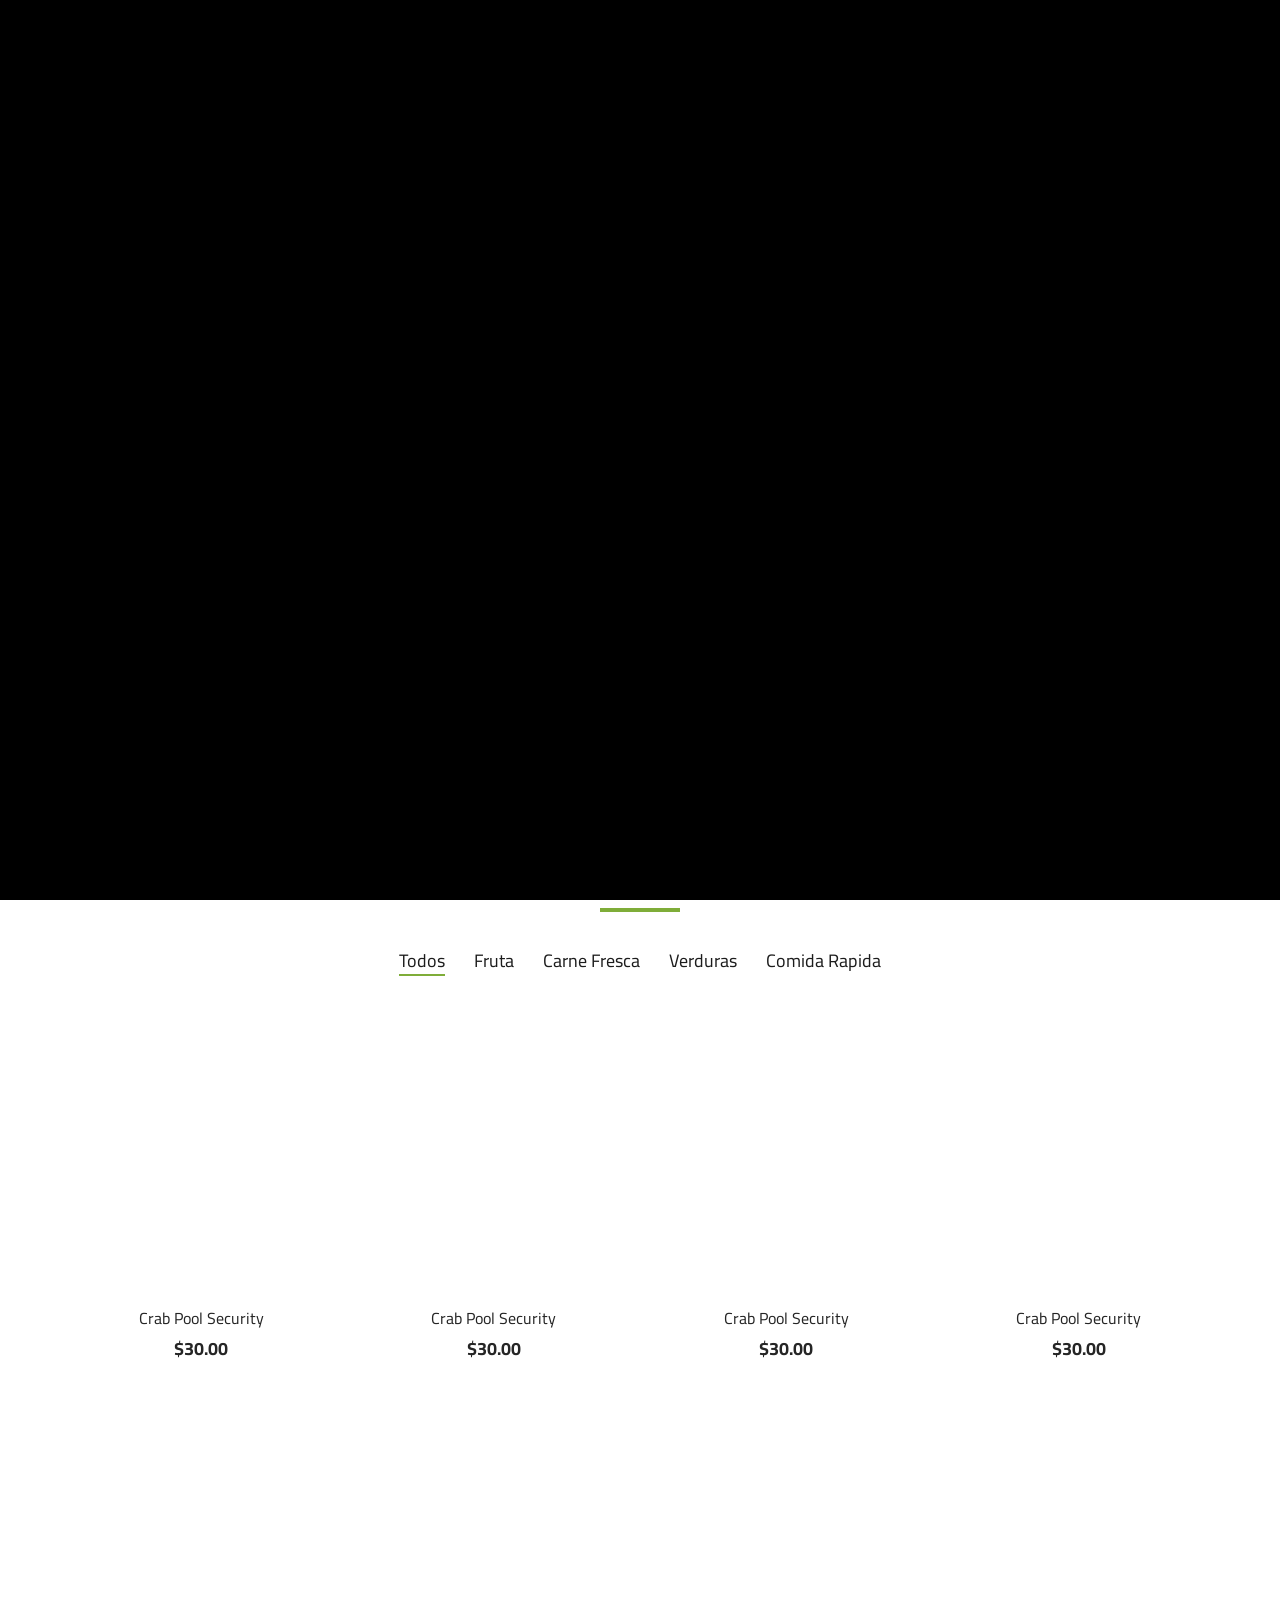
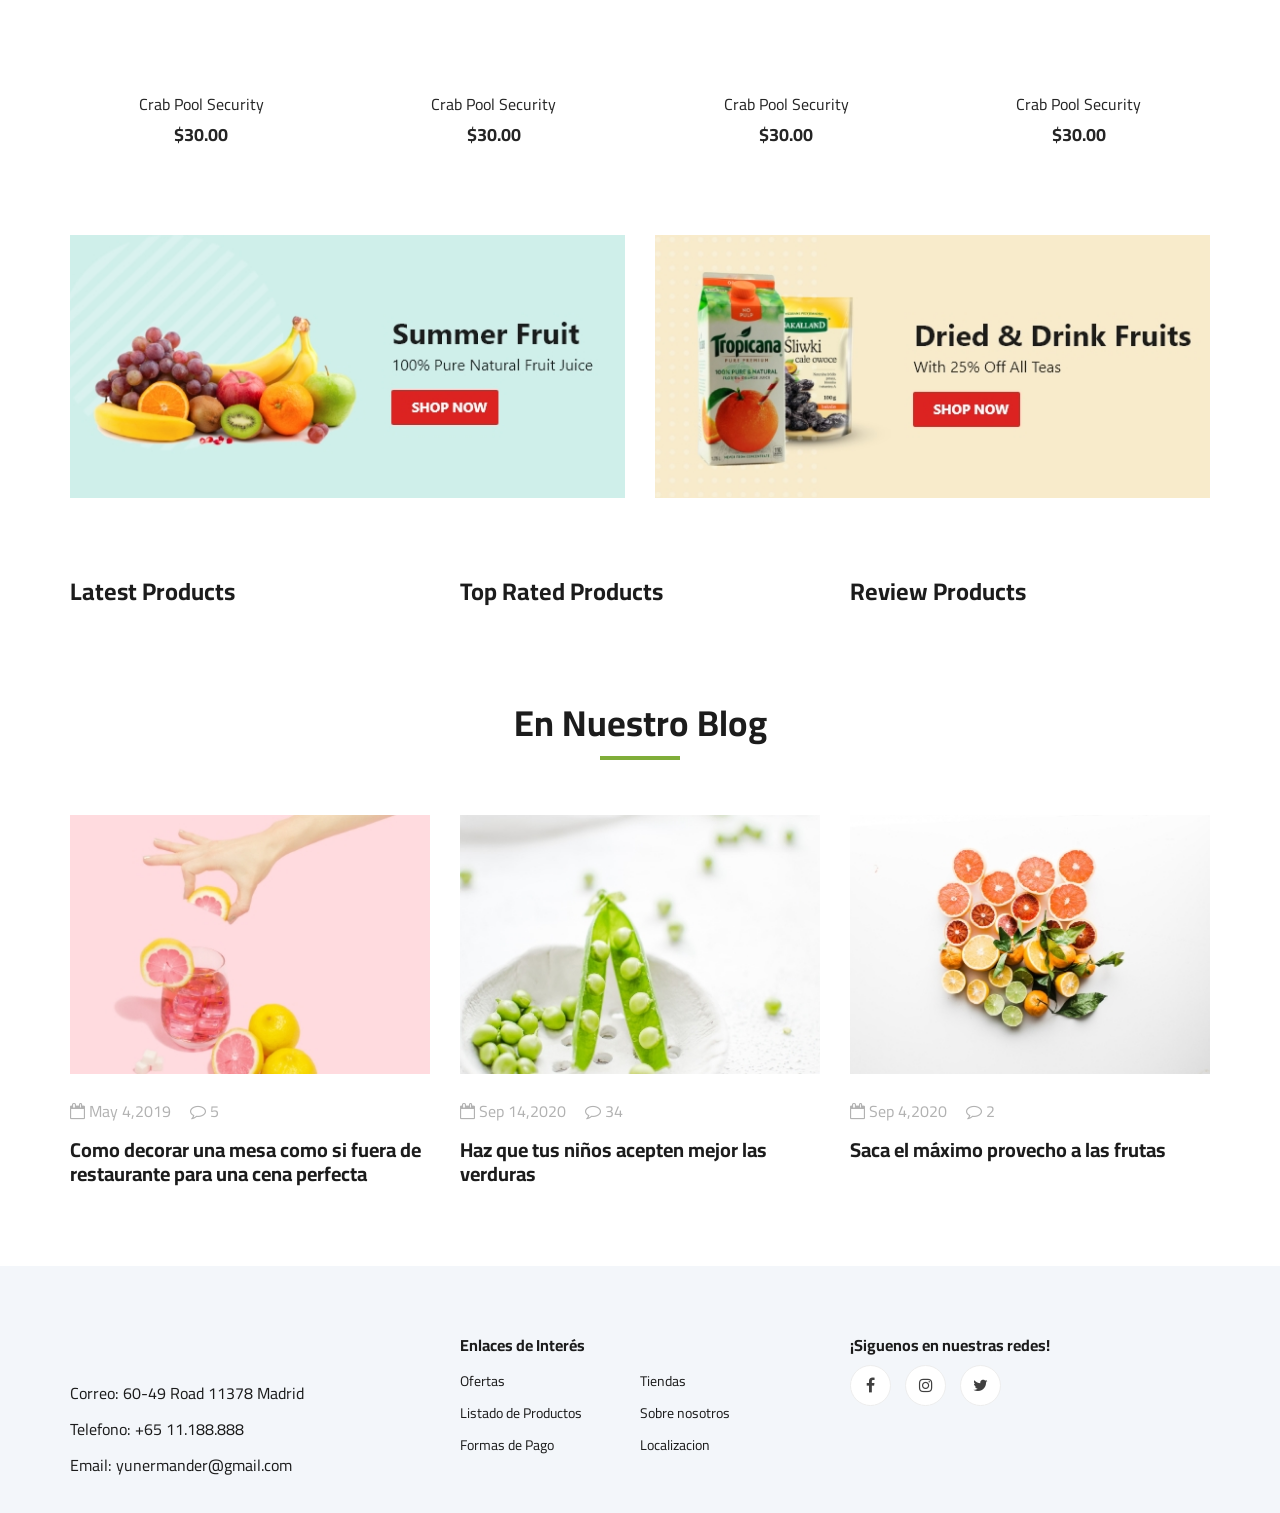
==== commit e1631b4b: "index" ====
--- a/index.html
+++ b/index.html
@@ -692,7 +692,7 @@
                             <a href="./index.html"><img src="img/logo.png" alt=""></a>
                         </div>
                         <ul>
-                            <li>Address: 60-49 Road 11378 Madrid</li>
+                            <li>Correo: 60-49 Road 11378 Madrid</li>
                             <li>Telefono: +65 11.188.888</li>
                             <li>Email: yunermander@gmail.com</li>
                         </ul>
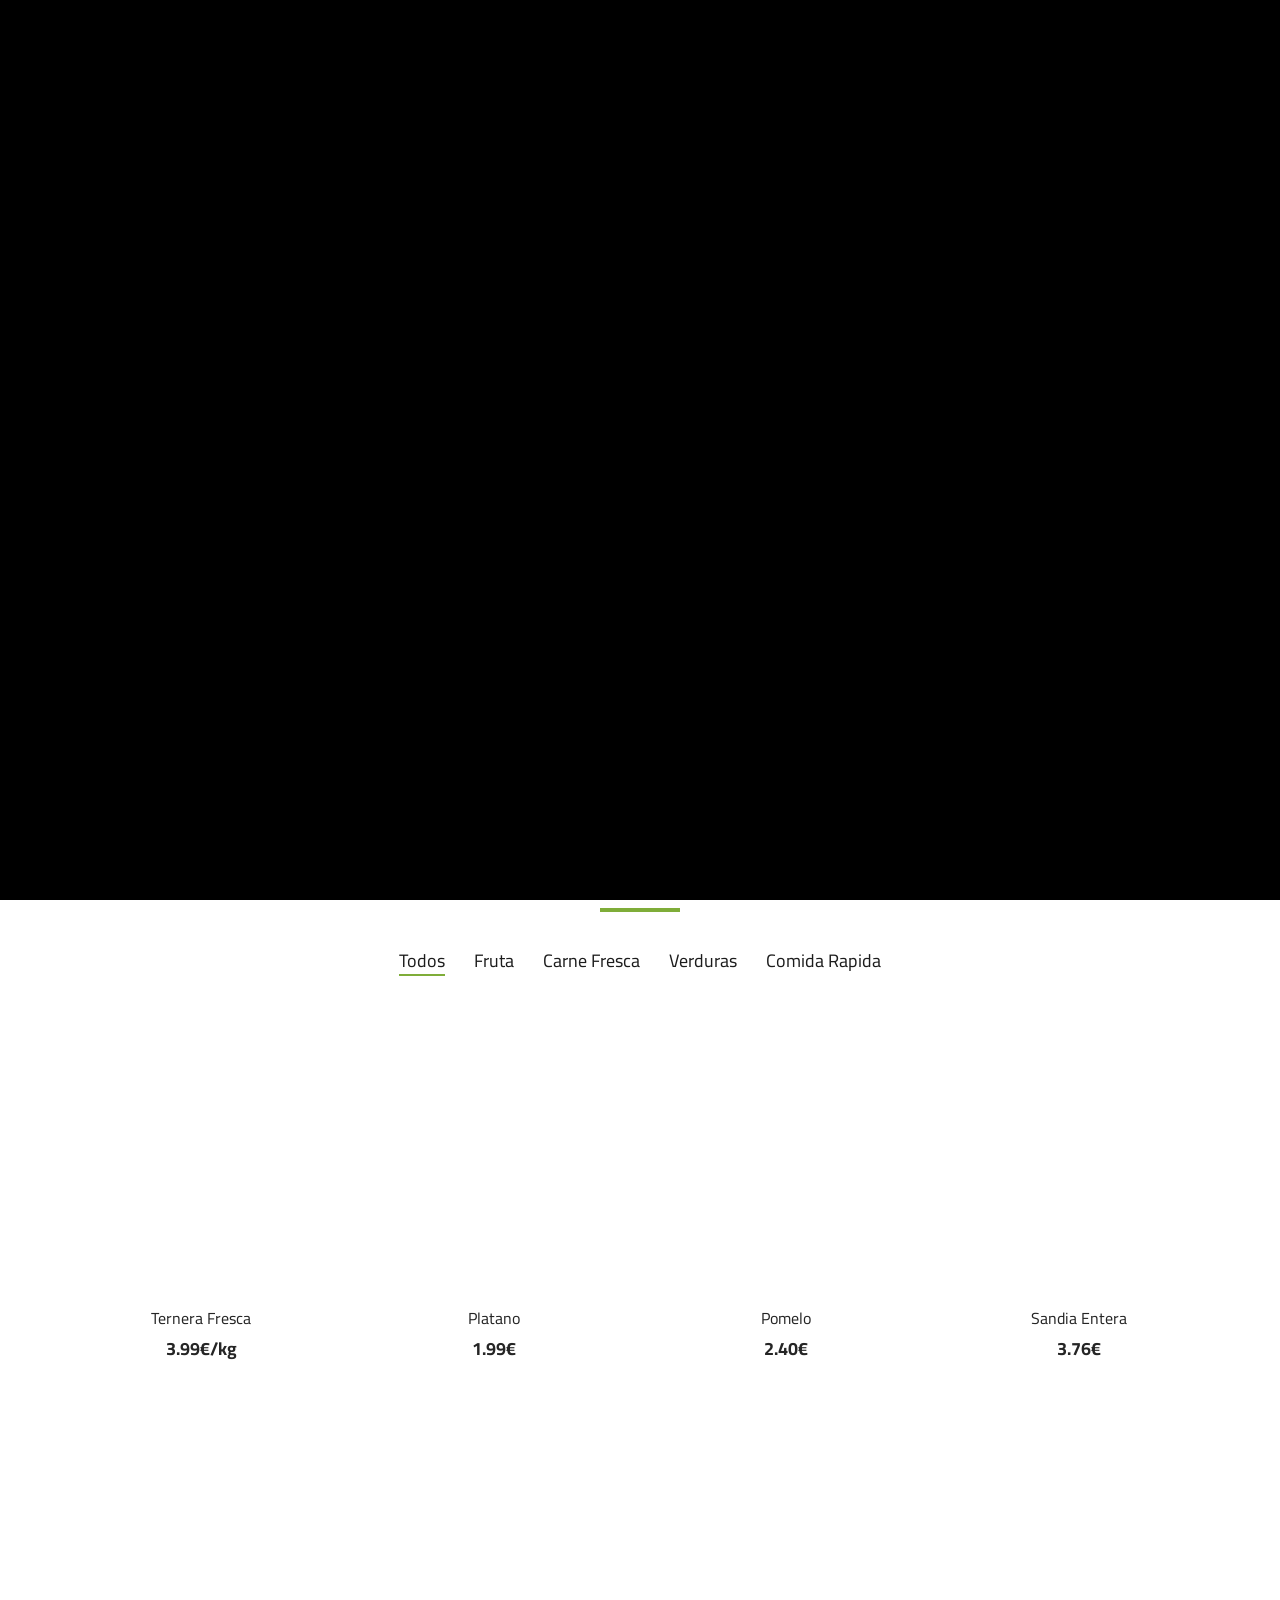
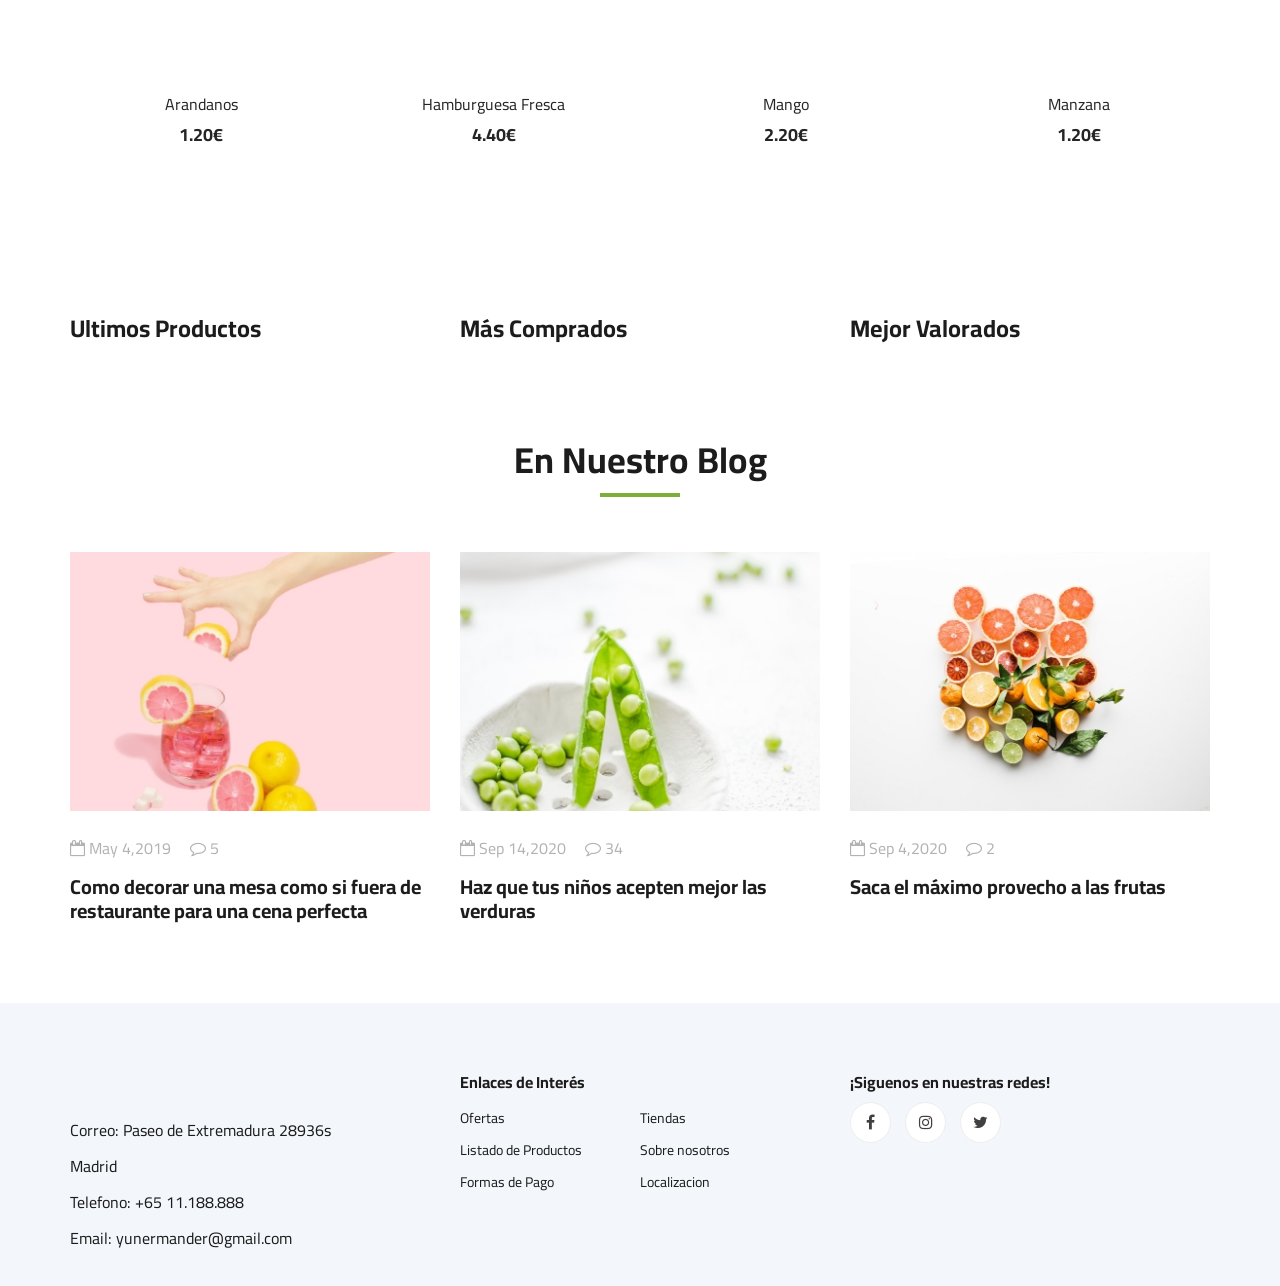
==== commit b35abbe2: "Index" ====
--- a/index.html
+++ b/index.html
@@ -286,8 +286,8 @@
                             </ul>
                         </div>
                         <div class="featured__item__text">
-                            <h6><a href="#">Crab Pool Security</a></h6>
-                            <h5>$30.00</h5>
+                            <h6><a href="#">Ternera Fresca</a></h6>
+                            <h5>3.99€/kg</h5>
                         </div>
                     </div>
                 </div>
@@ -301,8 +301,8 @@
                             </ul>
                         </div>
                         <div class="featured__item__text">
-                            <h6><a href="#">Crab Pool Security</a></h6>
-                            <h5>$30.00</h5>
+                            <h6><a href="#">Platano</a></h6>
+                            <h5>1.99€</h5>
                         </div>
                     </div>
                 </div>
@@ -316,8 +316,8 @@
                             </ul>
                         </div>
                         <div class="featured__item__text">
-                            <h6><a href="#">Crab Pool Security</a></h6>
-                            <h5>$30.00</h5>
+                            <h6><a href="#">Pomelo</a></h6>
+                            <h5>2.40€</h5>
                         </div>
                     </div>
                 </div>
@@ -331,8 +331,8 @@
                             </ul>
                         </div>
                         <div class="featured__item__text">
-                            <h6><a href="#">Crab Pool Security</a></h6>
-                            <h5>$30.00</h5>
+                            <h6><a href="#">Sandia Entera</a></h6>
+                            <h5>3.76€</h5>
                         </div>
                     </div>
                 </div>
@@ -346,8 +346,8 @@
                             </ul>
                         </div>
                         <div class="featured__item__text">
-                            <h6><a href="#">Crab Pool Security</a></h6>
-                            <h5>$30.00</h5>
+                            <h6><a href="#">Arandanos</a></h6>
+                            <h5>1.20€</h5>
                         </div>
                     </div>
                 </div>
@@ -361,8 +361,8 @@
                             </ul>
                         </div>
                         <div class="featured__item__text">
-                            <h6><a href="#">Crab Pool Security</a></h6>
-                            <h5>$30.00</h5>
+                            <h6><a href="#">Hamburguesa Fresca</a></h6>
+                            <h5>4.40€</h5>
                         </div>
                     </div>
                 </div>
@@ -376,8 +376,8 @@
                             </ul>
                         </div>
                         <div class="featured__item__text">
-                            <h6><a href="#">Crab Pool Security</a></h6>
-                            <h5>$30.00</h5>
+                            <h6><a href="#">Mango</a></h6>
+                            <h5>2.20€</h5>
                         </div>
                     </div>
                 </div>
@@ -391,8 +391,8 @@
                             </ul>
                         </div>
                         <div class="featured__item__text">
-                            <h6><a href="#">Crab Pool Security</a></h6>
-                            <h5>$30.00</h5>
+                            <h6><a href="#">Manzana</a></h6>
+                            <h5>1.20€</h5>
                         </div>
                     </div>
                 </div>
@@ -402,6 +402,7 @@
     <!-- Featured Section End -->
 
     <!-- Banner Begin -->
+    <!--
     <div class="banner">
         <div class="container">
             <div class="row">
@@ -418,6 +419,7 @@
             </div>
         </div>
     </div>
+-->
     <!-- Banner End -->
 
     <!-- Latest Product Section Begin -->
@@ -426,7 +428,7 @@
             <div class="row">
                 <div class="col-lg-4 col-md-6">
                     <div class="latest-product__text">
-                        <h4>Latest Products</h4>
+                        <h4>Ultimos Productos</h4>
                         <div class="latest-product__slider owl-carousel">
                             <div class="latest-prdouct__slider__item">
                                 <a href="#" class="latest-product__item">
@@ -434,8 +436,8 @@
                                         <img src="img/latest-product/lp-1.jpg" alt="">
                                     </div>
                                     <div class="latest-product__item__text">
-                                        <h6>Crab Pool Security</h6>
-                                        <span>$30.00</span>
+                                        <h6>Rucula</h6>
+                                        <span>1.99€</span>
                                     </div>
                                 </a>
                                 <a href="#" class="latest-product__item">
@@ -443,8 +445,8 @@
                                         <img src="img/latest-product/lp-2.jpg" alt="">
                                     </div>
                                     <div class="latest-product__item__text">
-                                        <h6>Crab Pool Security</h6>
-                                        <span>$30.00</span>
+                                        <h6>Pimientos</h6>
+                                        <span>2.30€</span>
                                     </div>
                                 </a>
                                 <a href="#" class="latest-product__item">
@@ -464,7 +466,7 @@
                                     </div>
                                     <div class="latest-product__item__text">
                                         <h6>Pollo Asado</h6>
-                                        <span>$30.00</span>
+                                        <span>3.70€</span>
                                     </div>
                                 </a>
                                 <a href="#" class="latest-product__item">
@@ -472,17 +474,17 @@
                                         <img src="img/latest-product/lp-5.jpg" alt="">
                                     </div>
                                     <div class="latest-product__item__text">
-                                        <h6>Filet De Salmón Fresco</h6>
-                                        <span>$30.00</span>
-                                    </div>
-                                </a>
-                                <a href="#" class="latest-product__item">
-                                    <div class="latest-product__item__pic">
-                                        <img src="img/latest-product/lp-6.jpg" alt="">
-                                    </div>
-                                    <div class="latest-product__item__text">
-                                        <h6>Crab Pool Security</h6>
-                                        <span>$30.00</span>
+                                        <h6>Filete De Salmón Fresco</h6>
+                                        <span>3.20€</span>
+                                    </div>
+                                </a>
+                                <a href="#" class="latest-product__item">
+                                    <div class="latest-product__item__pic">
+                                        <img src="img/latest-product/lp-5.jpg" alt="">
+                                    </div>
+                                    <div class="latest-product__item__text">
+                                        <h6>Salmon Entero</h6>
+                                        <span>30.00€</span>
                                     </div>
                                 </a>
                             </div>
@@ -491,7 +493,7 @@
                 </div>
                 <div class="col-lg-4 col-md-6">
                     <div class="latest-product__text">
-                        <h4>Top Rated Products</h4>
+                        <h4>Más Comprados</h4>
                         <div class="latest-product__slider owl-carousel">
                             <div class="latest-prdouct__slider__item">
                                 <a href="#" class="latest-product__item">
@@ -556,7 +558,7 @@
                 </div>
                 <div class="col-lg-4 col-md-6">
                     <div class="latest-product__text">
-                        <h4>Review Products</h4>
+                        <h4>Mejor Valorados</h4>
                         <div class="latest-product__slider owl-carousel">
                             <div class="latest-prdouct__slider__item">
                                 <a href="#" class="latest-product__item">
@@ -564,8 +566,8 @@
                                         <img src="img/latest-product/lp-1.jpg" alt="">
                                     </div>
                                     <div class="latest-product__item__text">
-                                        <h6>Crab Pool Security</h6>
-                                        <span>$30.00</span>
+                                        <h6>Rucula</h6>
+                                        <span>1.99€</span>
                                     </div>
                                 </a>
                                 <a href="#" class="latest-product__item">
@@ -573,8 +575,8 @@
                                         <img src="img/latest-product/lp-2.jpg" alt="">
                                     </div>
                                     <div class="latest-product__item__text">
-                                        <h6>Crab Pool Security</h6>
-                                        <span>$30.00</span>
+                                        <h6>Pimientos</h6>
+                                        <span>2.30€/kg</span>
                                     </div>
                                 </a>
                                 <a href="#" class="latest-product__item">
@@ -602,17 +604,17 @@
                                         <img src="img/latest-product/lp-5.jpg" alt="">
                                     </div>
                                     <div class="latest-product__item__text">
-                                        <h6>Filet De Salmón Fresco</h6>
-                                        <span>$30.00</span>
-                                    </div>
-                                </a>
-                                <a href="#" class="latest-product__item">
-                                    <div class="latest-product__item__pic">
-                                        <img src="img/latest-product/lp-6.jpg" alt="">
-                                    </div>
-                                    <div class="latest-product__item__text">
-                                        <h6>Crab Pool Security</h6>
-                                        <span>$30.00</span>
+                                        <h6>Filete De Salmón Fresco</h6>
+                                        <span>2.30€/kg</span>
+                                    </div>
+                                </a>
+                                <a href="#" class="latest-product__item">
+                                    <div class="latest-product__item__pic">
+                                        <img src="img/latest-product/lp-5.jpg" alt="">
+                                    </div>
+                                    <div class="latest-product__item__text">
+                                        <h6>Salmon Entero</h6>
+                                        <span>11.50€/pieza</span>
                                     </div>
                                 </a>
                             </div>
@@ -692,7 +694,7 @@
                             <a href="./index.html"><img src="img/logo.png" alt=""></a>
                         </div>
                         <ul>
-                            <li>Correo: 60-49 Road 11378 Madrid</li>
+                            <li>Correo: Paseo de Extremadura 28936s Madrid</li>
                             <li>Telefono: +65 11.188.888</li>
                             <li>Email: yunermander@gmail.com</li>
                         </ul>
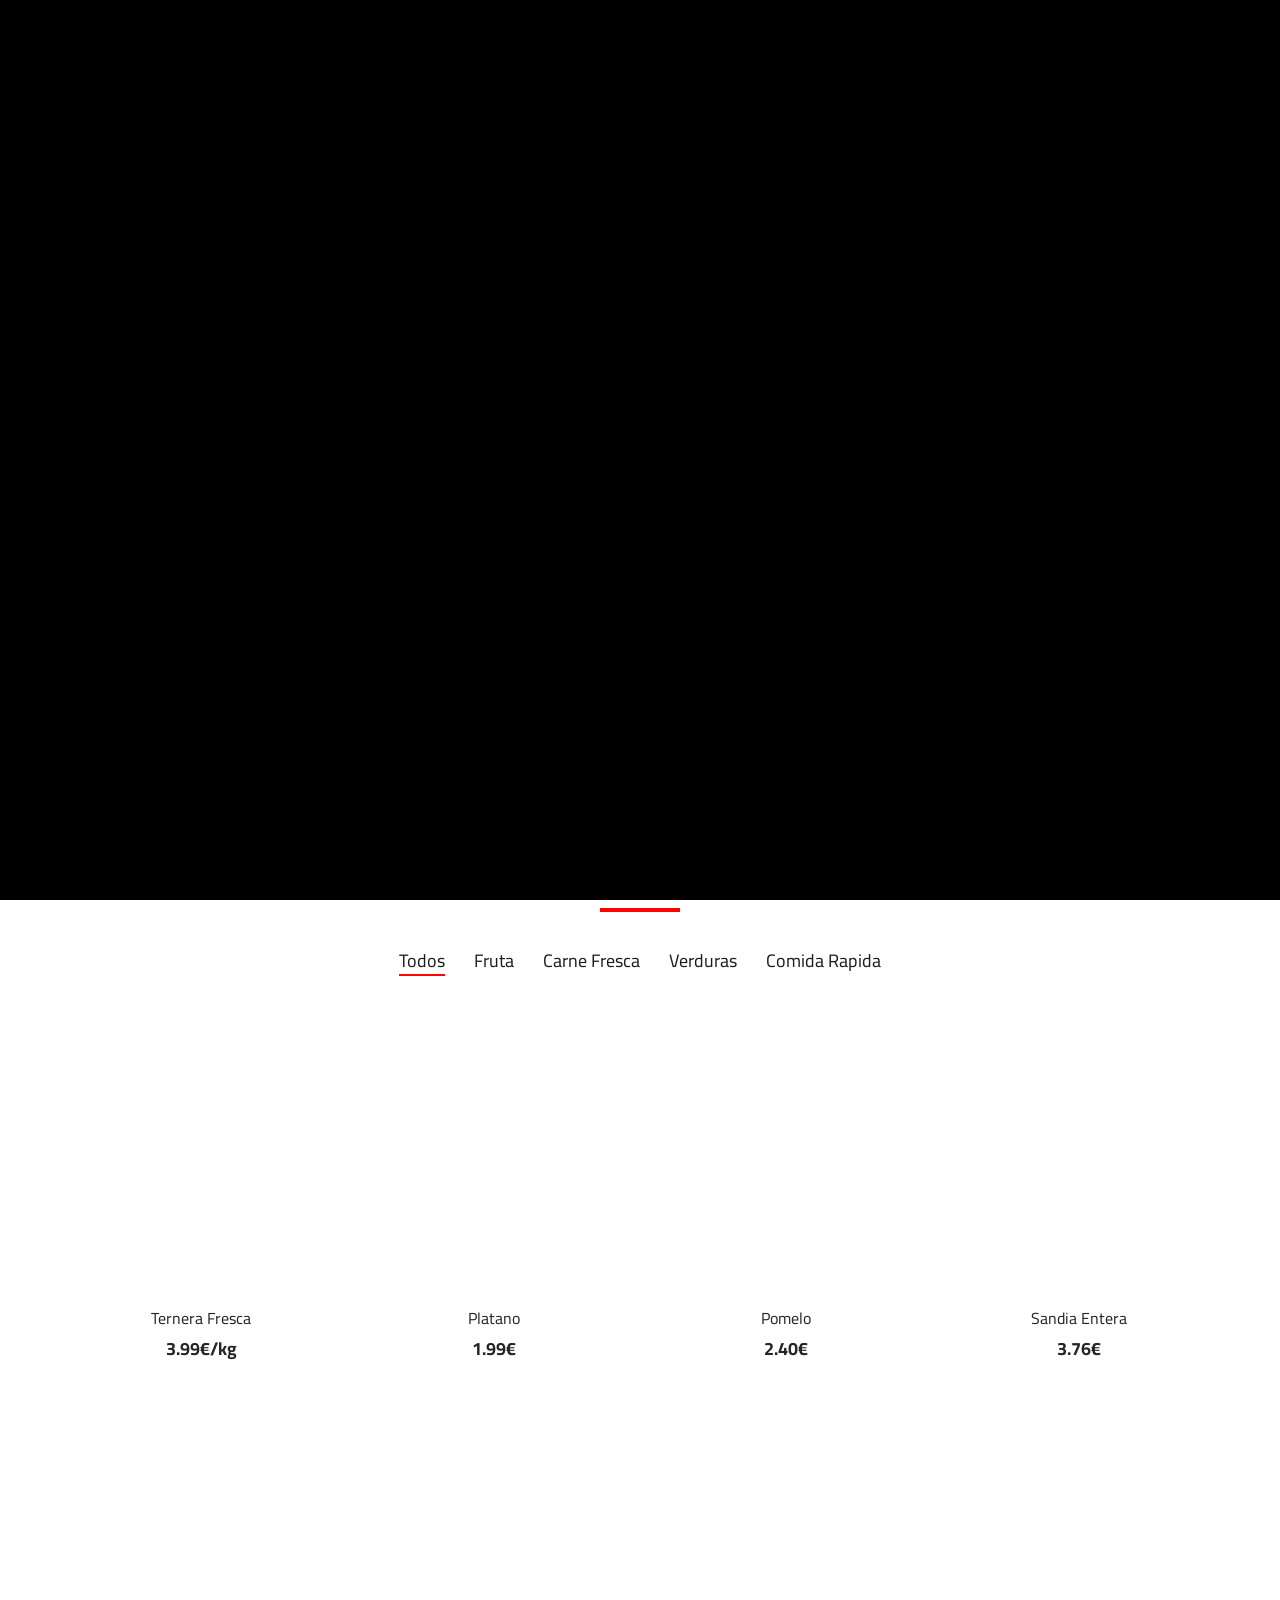
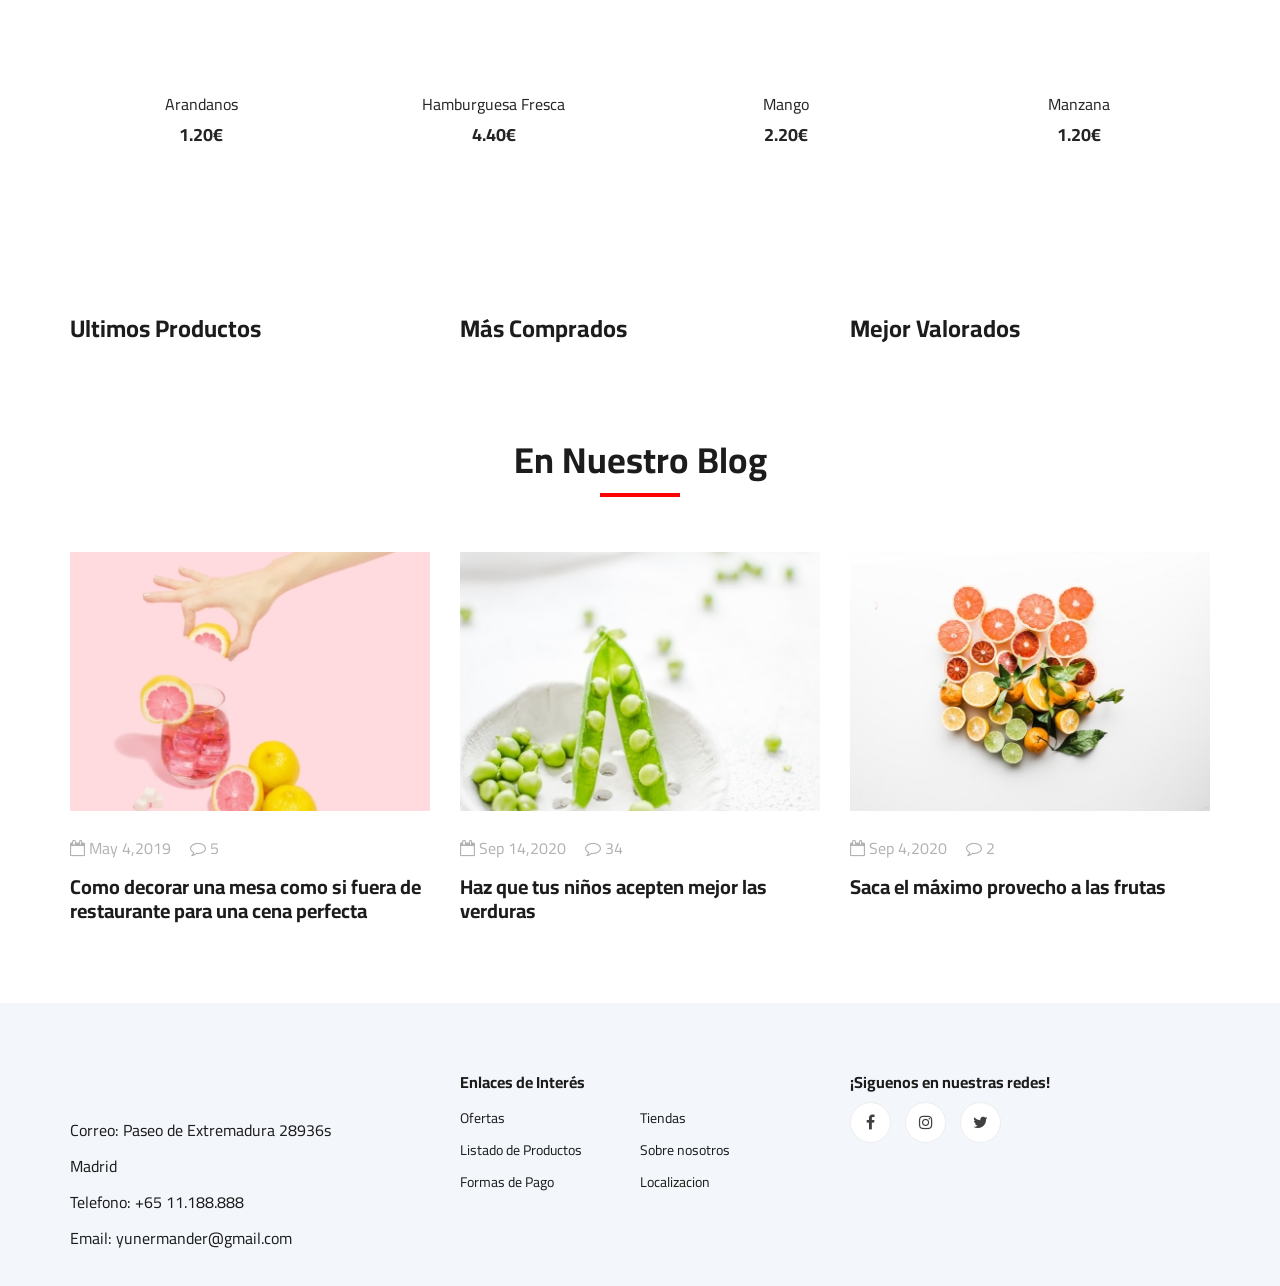
==== commit 38b3525d: "Ultimos cambios en oficina" ====
--- a/index.html
+++ b/index.html
@@ -31,65 +31,6 @@
         <div class="loader"></div>
     </div>
 
-    <!-- Humberger Begin -->
-    <div class="humberger__menu__overlay"></div>
-    <div class="humberger__menu__wrapper">
-        <div class="humberger__menu__logo">
-            <a href="#"><img src="img/logo.jpg" alt=""></a>
-        </div>
-        <div class="humberger__menu__cart">
-            <ul>
-                <li><a href="#"><i class="fa fa-heart"></i> <span>1</span></a></li>
-                <li><a href="#"><i class="fa fa-shopping-bag"></i> <span>3</span></a></li>
-            </ul>
-            <div class="header__cart__price">item: <span>$150.00</span></div>
-        </div>
-        <div class="humberger__menu__widget">
-            <div class="header__top__right__language">
-                <img src="img/language.png" alt="">
-                <div>Español</div>
-                <span class="arrow_carrot-down"></span>
-                <ul>
-                    <li><a href="#">Español</a></li>
-                    <li><a href="#">Ingles</a></li>
-                </ul>
-            </div>
-            <div class="header__top__right__auth">
-                <a href="#"><i class="fa fa-user"></i> Login</a>
-            </div>
-        </div>
-        <nav class="humberger__menu__nav mobile-menu">
-            <ul>
-                <li class="active"><a href="./index.html">Home</a></li>
-                <li><a href="./shop-grid.html">Shop</a></li>
-                <li><a href="#">Pages</a>
-                    <ul class="header__menu__dropdown">
-                        <li><a href="./shop-details.html">Shop Details</a></li>
-                        <li><a href="./shoping-cart.html">Shoping Cart</a></li>
-                        <li><a href="./checkout.html">Check Out</a></li>
-                        <li><a href="./blog-details.html">Blog Details</a></li>
-                    </ul>
-                </li>
-                <li><a href="./blog.html">Blog</a></li>
-                <li><a href="./contact.html">Contact</a></li>
-            </ul>
-        </nav>
-        <div id="mobile-menu-wrap"></div>
-        <div class="header__top__right__social">
-            <a href="#"><i class="fa fa-facebook"></i></a>
-            <a href="#"><i class="fa fa-twitter"></i></a>
-            <a href="#"><i class="fa fa-linkedin"></i></a>
-            <a href="#"><i class="fa fa-pinterest-p"></i></a>
-        </div>
-        <div class="humberger__menu__contact">
-            <ul>
-                <li><i class="fa fa-envelope"></i> hello@colorlib.com</li>
-                <li>Free Shipping for all Order of $99</li>
-            </ul>
-        </div>
-    </div>
-    <!-- Humberger End -->
-
     <!-- Header Section Begin -->
     <header class="header">
         <div class="header__top">
@@ -115,7 +56,7 @@
                                 </ul>
                             </div>
                             <div class="header__top__right__auth">
-                                <a href="#"><i class="fa fa-user"></i> Login</a>
+                                <a href="login.html"><i class="fa fa-user"></i> Login</a>
                             </div>
                         </div>
                     </div>
@@ -139,6 +80,7 @@
                                     <li><a href="./shop-details.html">Producto del Dia</a></li>
                                     <li><a href="./shoping-cart.html">Cesta de la compra</a></li>
                                     <li><a href="./checkout.html">Finalizar Compra</a></li>
+                                    <li><a href="./blog.html">Blog</a></li>
                                 </ul>
                             </li>
                             <li><a href="./contact.html">Contacto</a></li>
@@ -190,10 +132,6 @@
                     <div class="hero__search">
                         <div class="hero__search__form">
                             <form action="#">
-                                <div class="hero__search__categories">
-                                    Categorias
-                                    <span class="arrow_carrot-down"></span>
-                                </div>
                                 <input type="text" placeholder="¿Qué necesitas hoy?">
                                 <button type="submit" class="site-btn">BUSCAR</button>
                             </form>
@@ -208,12 +146,14 @@
                             </div>
                         </div>
                     </div>
+
                     <div class="hero__item set-bg" data-setbg="img/hero/banner.jpg">
                         <div class="hero__text">
                             <h2>Alimentos <br />100% Frescos</h2>
                             <a href="#" class="primary-btn">PIDE AHORA</a>
                         </div>
                     </div>
+
                 </div>
             </div>
         </div>
@@ -276,7 +216,7 @@
                 </div>
             </div>
             <div class="row featured__filter">
-                <div class="col-lg-3 col-md-4 col-sm-6 mix oranges fresh-meat">
+                <div class="col-lg-3 col-md-4 col-sm-6 mix  fresh-meat">
                     <div class="featured__item">
                         <div class="featured__item__pic set-bg" data-setbg="img/featured/feature-1.jpg">
                             <ul class="featured__item__pic__hover">
@@ -291,7 +231,7 @@
                         </div>
                     </div>
                 </div>
-                <div class="col-lg-3 col-md-4 col-sm-6 mix vegetables fastfood">
+                <div class="col-lg-3 col-md-4 col-sm-6 mix oranges">
                     <div class="featured__item">
                         <div class="featured__item__pic set-bg" data-setbg="img/featured/feature-2.jpg">
                             <ul class="featured__item__pic__hover">
@@ -306,7 +246,7 @@
                         </div>
                     </div>
                 </div>
-                <div class="col-lg-3 col-md-4 col-sm-6 mix vegetables fresh-meat">
+                <div class="col-lg-3 col-md-4 col-sm-6 mix oranges">
                     <div class="featured__item">
                         <div class="featured__item__pic set-bg" data-setbg="img/featured/feature-3.jpg">
                             <ul class="featured__item__pic__hover">
@@ -321,7 +261,7 @@
                         </div>
                     </div>
                 </div>
-                <div class="col-lg-3 col-md-4 col-sm-6 mix fastfood oranges">
+                <div class="col-lg-3 col-md-4 col-sm-6 mix  oranges">
                     <div class="featured__item">
                         <div class="featured__item__pic set-bg" data-setbg="img/featured/feature-4.jpg">
                             <ul class="featured__item__pic__hover">
@@ -336,7 +276,7 @@
                         </div>
                     </div>
                 </div>
-                <div class="col-lg-3 col-md-4 col-sm-6 mix fresh-meat vegetables">
+                <div class="col-lg-3 col-md-4 col-sm-6 mix oranges">
                     <div class="featured__item">
                         <div class="featured__item__pic set-bg" data-setbg="img/featured/feature-5.jpg">
                             <ul class="featured__item__pic__hover">
@@ -351,7 +291,7 @@
                         </div>
                     </div>
                 </div>
-                <div class="col-lg-3 col-md-4 col-sm-6 mix oranges fastfood">
+                <div class="col-lg-3 col-md-4 col-sm-6 mix  fastfood">
                     <div class="featured__item">
                         <div class="featured__item__pic set-bg" data-setbg="img/featured/feature-6.jpg">
                             <ul class="featured__item__pic__hover">
@@ -366,7 +306,7 @@
                         </div>
                     </div>
                 </div>
-                <div class="col-lg-3 col-md-4 col-sm-6 mix fresh-meat vegetables">
+                <div class="col-lg-3 col-md-4 col-sm-6 mix  oranges">
                     <div class="featured__item">
                         <div class="featured__item__pic set-bg" data-setbg="img/featured/feature-7.jpg">
                             <ul class="featured__item__pic__hover">
@@ -381,7 +321,7 @@
                         </div>
                     </div>
                 </div>
-                <div class="col-lg-3 col-md-4 col-sm-6 mix fastfood vegetables">
+                <div class="col-lg-3 col-md-4 col-sm-6 mix oranges">
                     <div class="featured__item">
                         <div class="featured__item__pic set-bg" data-setbg="img/featured/feature-8.jpg">
                             <ul class="featured__item__pic__hover">
--- a/css/style.css
+++ b/css/style.css
@@ -1,38 +1,3 @@
-/******************************************************************
-  Template Name: Ogani
-  Description:  Ogani eCommerce  HTML Template
-  Author: Colorlib
-  Author URI: https://colorlib.com
-  Version: 1.0
-  Created: Colorlib
-******************************************************************/
-
-
-/*------------------------------------------------------------------
-[Table of contents]
-
-1.  Template default CSS
-	1.1	Variables
-	1.2	Mixins
-	1.3	Flexbox
-	1.4	Reset
-2.  Helper Css
-3.  Header Section
-4.  Hero Section
-5.  Service Section
-6.  Categories Section
-7.  Featured Section
-8.  Latest Product Section
-9.  Contact
-10.  Footer Style
--------------------------------------------------------------------*/
-
-
-/*----------------------------------------*/
-
-
-/* Template default CSS
-/*----------------------------------------*/
 
 html,
 body {
@@ -112,10 +77,6 @@
 }
 
 
-/*---------------------
-  Helper CSS
------------------------*/
-
 .section-title {
     margin-bottom: 50px;
     text-align: center;
@@ -134,7 +95,7 @@
     right: 0;
     height: 4px;
     width: 80px;
-    background: #7fad39;
+    background: #ff0303;
     content: "";
     margin: 0 auto;
 }
@@ -457,7 +418,7 @@
 }
 
 .header__menu ul li .header__menu__dropdown li:hover>a {
-    color: #7fad39;
+    color: #ff0303;
 }
 
 .header__menu ul li .header__menu__dropdown li a {
@@ -468,7 +429,7 @@
 }
 
 .header__menu ul li.active a {
-    color: #7fad39;
+    color: #ff0303;
 }
 
 .header__menu ul li:hover .header__menu__dropdown {
@@ -478,7 +439,7 @@
 }
 
 .header__menu ul li:hover>a {
-    color: #7fad39;
+    color: #ff0303;
 }
 
 .header__menu ul li:last-child {
@@ -709,7 +670,7 @@
 
 .hero__search__phone__icon {
     font-size: 18px;
-    color: #7fad39;
+    color: #ff0303;
     height: 50px;
     width: 50px;
     background: #f5f5f5;
@@ -736,18 +697,48 @@
 }
 
 .hero__item {
+    position: relative;
     height: 431px;
     display: flex;
     align-items: center;
-    padding-left: 75px;
-}
-
+    /* padding-left: 75px; */
+}
+
+.hero__item::after{
+    content: '';
+    width: 100%;
+    height: 100%;
+    position: absolute;
+    /* top: 0;  */
+    left: 0;
+    padding: 0; margin: 0;
+    z-index: 2;
+    background: rgba(0, 0, 0, 0.5);
+    box-sizing: border-box;
+
+    background: -moz-linear-gradient(left,  rgba(0,0,0,1) 0%, rgba(0,0,0,0) 60%, rgba(0,0,0,0) 100%);
+    background: -webkit-linear-gradient(left,  rgba(0,0,0,1) 0%,rgba(0,0,0,0) 60%,rgba(0,0,0,0) 100%);
+    background: linear-gradient(to right,  rgba(0,0,0,1) 0%,rgba(0,0,0,0) 60%,rgba(0,0,0,0) 100%);
+    filter: progid:DXImageTransform.Microsoft.gradient( startColorstr='#000000', endColorstr='#00000000',GradientType=1 );
+    
+
+
+}
+
+.hero__text h2, .hero__text a {
+    position: absolute;
+    top: 30%; left: 40px;
+    z-index: 3;
+}
 .hero__text h2 {
     font-size: 46px;
-    color: #e5ff00;
+    color: #fff;
     line-height: 52px;
-    font-weight: 700;
-    margin: 10px 0;
+    font-weight: 600;
+}
+
+.hero__text a {
+    margin-top: 15%;
 }
 
 .hero__text p {
@@ -843,7 +834,7 @@
     bottom: -2px;
     width: 100%;
     height: 2px;
-    background: #7fad39;
+    background: #ff0303;
     content: "";
     opacity: 0;
 }
@@ -891,8 +882,8 @@
 }
 
 .featured__item__pic__hover li:hover a {
-    background: #7fad39;
-    border-color: #7fad39;
+    background: #ff0303;
+    border-color: #ff0303;
 }
 
 .featured__item__pic__hover li:hover a i {
@@ -1332,8 +1323,8 @@
 }
 
 .product__item__pic__hover li:hover a {
-    background: #7fad39;
-    border-color: #7fad39;
+    background: #ff0303;
+    border-color: #ff0303;
 }
 
 .product__item__pic__hover li:hover a i {
@@ -1531,7 +1522,7 @@
 }
 
 .filter__option span:hover {
-    color: #7fad39;
+    color: #ff0303;
 }
 
 .product__item {
@@ -1572,8 +1563,8 @@
 }
 
 .product__item__pic__hover li:hover a {
-    background: #7fad39;
-    border-color: #7fad39;
+    background: #ff0303;
+    border-color: #ff0303;
 }
 
 .product__item__pic__hover li:hover a i {
@@ -1653,8 +1644,8 @@
 
 .product__pagination a:hover,
 .blog__pagination a:hover {
-    background: #7fad39;
-    border-color: #7fad39;
+    background: #ff0303;
+    border-color: #ff0303;
     color: #ffffff;
 }
 
@@ -2166,8 +2157,8 @@
 }
 
 .checkout__input__checkbox label input:checked~.checkmark {
-    background: #7fad39;
-    border-color: #7fad39;
+    background: #ff0303;
+    border-color: #ff0303;
 }
 
 .checkout__input__checkbox label input:checked~.checkmark:after {
@@ -2396,7 +2387,7 @@
 }
 
 .blog__sidebar__item ul li a:hover {
-    color: #7fad39;
+    color: #ff0303;
 }
 
 .blog__sidebar__search {
@@ -2618,7 +2609,7 @@
 }
 
 .blog__details__widget .blog__details__social a:hover {
-    color: #7fad39;
+    color: #ff0303;
 }
 
 .blog__details__widget .blog__details__social a:last-child {
@@ -2737,7 +2728,7 @@
 }
 
 .footer__widget .footer__widget__social a:hover {
-    background: #7fad39;
+    background: #ff0303;
     color: #ffffff;
     border-color: #ffffff;
 }
@@ -2776,7 +2767,7 @@
 
 .contact__widget span {
     font-size: 36px;
-    color: #7fad39;
+    color: #ff0303;
 }
 
 .contact__widget h4 {
@@ -2816,7 +2807,7 @@
 
 .map .map-inside i {
     font-size: 48px;
-    color: #7fad39;
+    color: #ff0303;
     position: absolute;
     bottom: -75px;
     left: 50%;
@@ -3077,7 +3068,7 @@
     .humberger__menu__cart ul li a span {
         height: 13px;
         width: 13px;
-        background: #7fad39;
+        background: #ff0303;
         font-size: 10px;
         color: #ffffff;
         line-height: 13px;
@@ -3143,7 +3134,7 @@
         -webkit-border-radius: 0;
         border-radius: 0;
         background: transparent;
-        color: #7fad39;
+        color: #ff0303;
     }
     .humberger__menu__wrapper .slicknav_nav .slicknav_row,
     .humberger__menu__wrapper .slicknav_nav a {
@@ -3336,7 +3327,7 @@
     .humberger__menu__cart ul li a span {
         height: 13px;
         width: 13px;
-        background: #7fad39;
+        background: #ff0303;
         font-size: 10px;
         color: #ffffff;
         line-height: 13px;
@@ -3402,7 +3393,7 @@
         -webkit-border-radius: 0;
         border-radius: 0;
         background: transparent;
-        color: #7fad39;
+        color: #ff0303;
     }
     .humberger__menu__wrapper .slicknav_nav .slicknav_row,
     .humberger__menu__wrapper .slicknav_nav a {
@@ -3490,4 +3481,112 @@
     .blog__details__hero__text h2 {
         font-size: 24px;
     }
+    * {
+  -webkit-box-sizing: border-box;
+          box-sizing: border-box;
+}
+
+body {
+  padding: 0;
+  margin: 0;
+}
+
+#notfound {
+  position: relative;
+  height: 100vh;
+}
+
+#notfound .notfound {
+  position: absolute;
+  left: 50%;
+  top: 50%;
+  -webkit-transform: translate(-50%, -50%);
+      -ms-transform: translate(-50%, -50%);
+          transform: translate(-50%, -50%);
+}
+
+.notfound {
+  max-width: 520px;
+  width: 100%;
+  line-height: 1.4;
+}
+
+.notfound>div:first-child {
+  padding-left: 200px;
+  padding-top: 12px;
+  height: 170px;
+  margin-bottom: 20px;
+}
+
+.notfound .notfound-404 {
+  position: absolute;
+  left: 0;
+  top: 0;
+  width: 170px;
+  height: 170px;
+  background: #e01818;
+  border-radius: 7px;
+  -webkit-box-shadow: 0px 0px 0px 10px #e01818 inset, 0px 0px 0px 20px #fff inset;
+          box-shadow: 0px 0px 0px 10px #e01818 inset, 0px 0px 0px 20px #fff inset;
+}
+
+.notfound .notfound-404 h1 {
+  font-family: 'Chango', cursive;
+  color: #fff;
+  font-size: 118px;
+  margin: 0px;
+  position: absolute;
+  left: 50%;
+  top: 50%;
+  -webkit-transform: translate(-50%, -50%);
+      -ms-transform: translate(-50%, -50%);
+          transform: translate(-50%, -50%);
+  display: inline-block;
+  height: 60px;
+  line-height: 60px;
+}
+
+.notfound h2 {
+  font-family: 'Chango', cursive;
+  font-size: 68px;
+  color: #222;
+  font-weight: 400;
+  text-transform: uppercase;
+  margin: 0px;
+  line-height: 1.1;
+}
+
+.notfound p {
+  font-family: 'Montserrat', sans-serif;
+  font-size: 16px;
+  font-weight: 400;
+  color: #222;
+  margin-top: 5px;
+}
+
+.notfound a {
+  font-family: 'Montserrat', sans-serif;
+  color: #e01818;
+  font-weight: 400;
+  text-decoration: none;
+}
+
+@media only screen and (max-width: 480px) {
+  .notfound {
+    padding-left: 15px;
+    padding-right: 15px;
+  }
+  .notfound>div:first-child {
+    padding: 0px;
+    height: auto;
+  }
+  .notfound .notfound-404 {
+    position: relative;
+    margin-bottom: 15px;
+  }
+  .notfound h2 {
+    font-size: 42px;
+  }
+}
+
 }
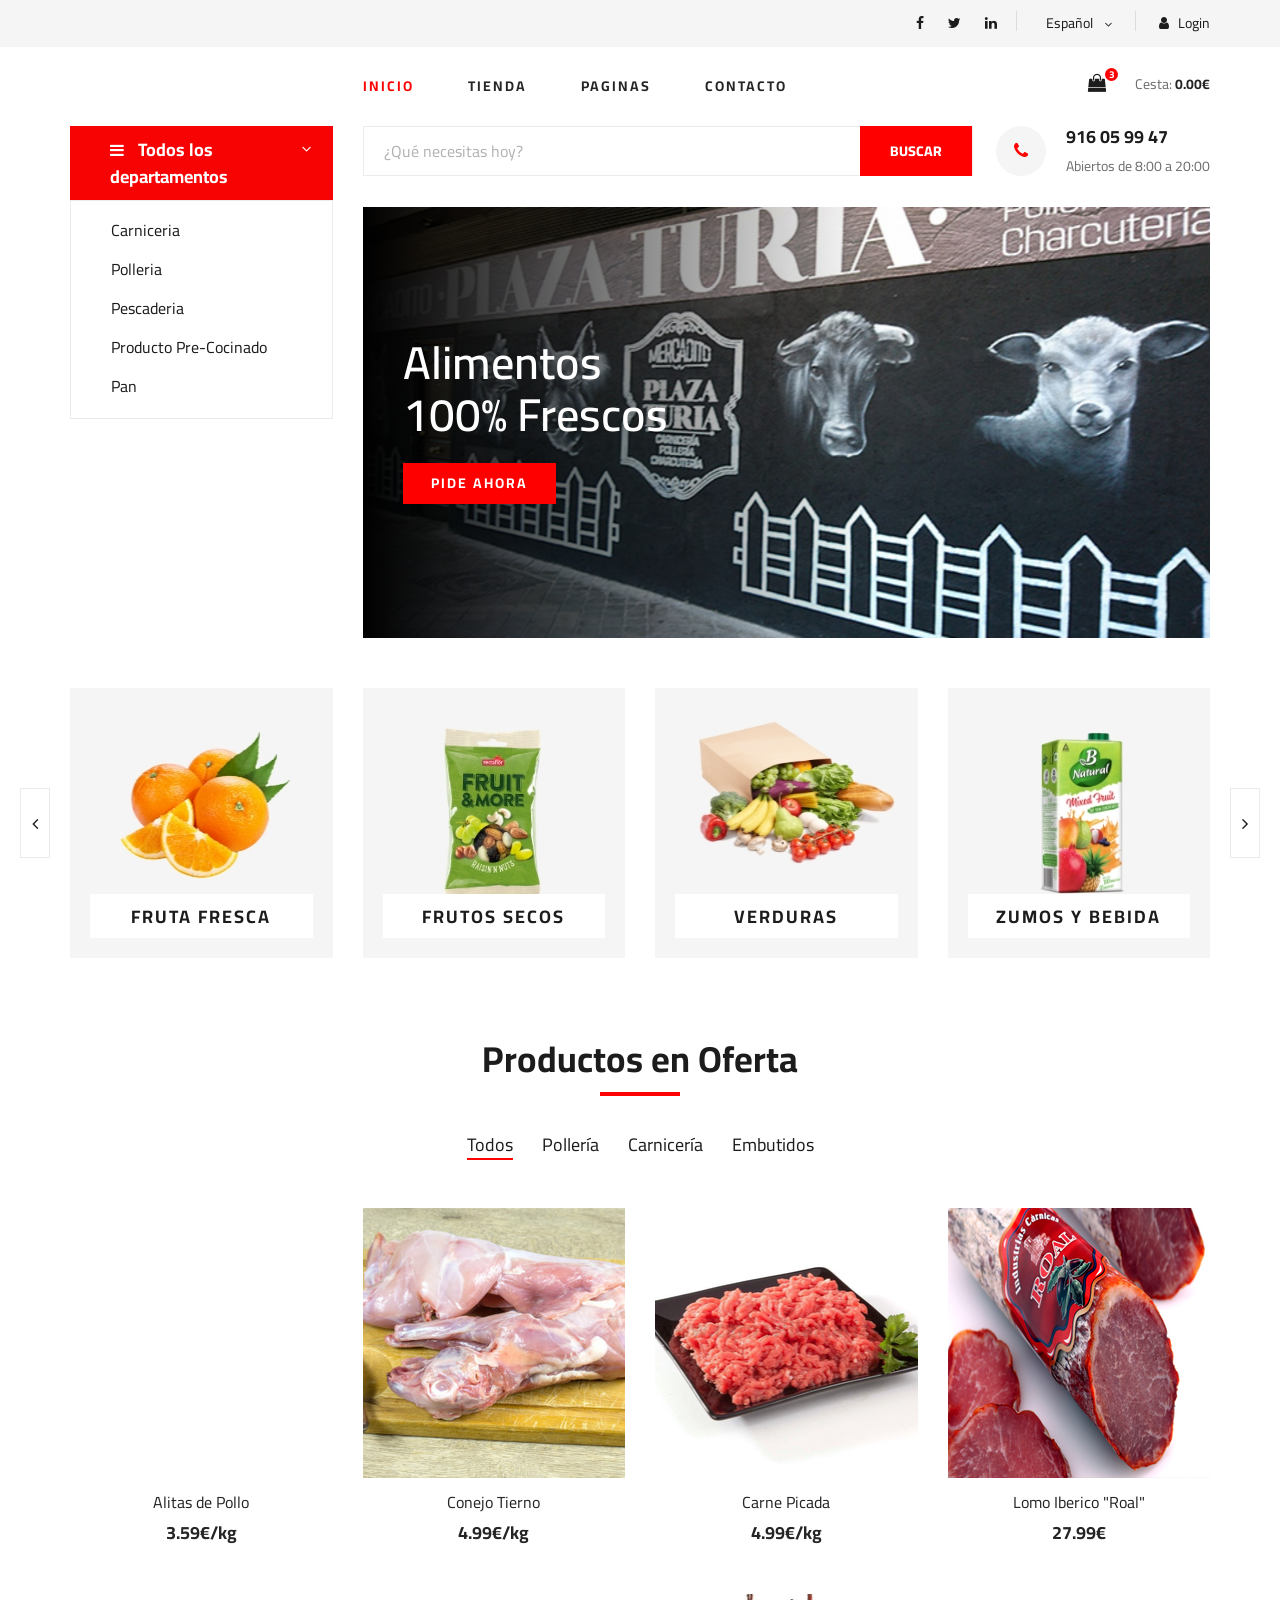
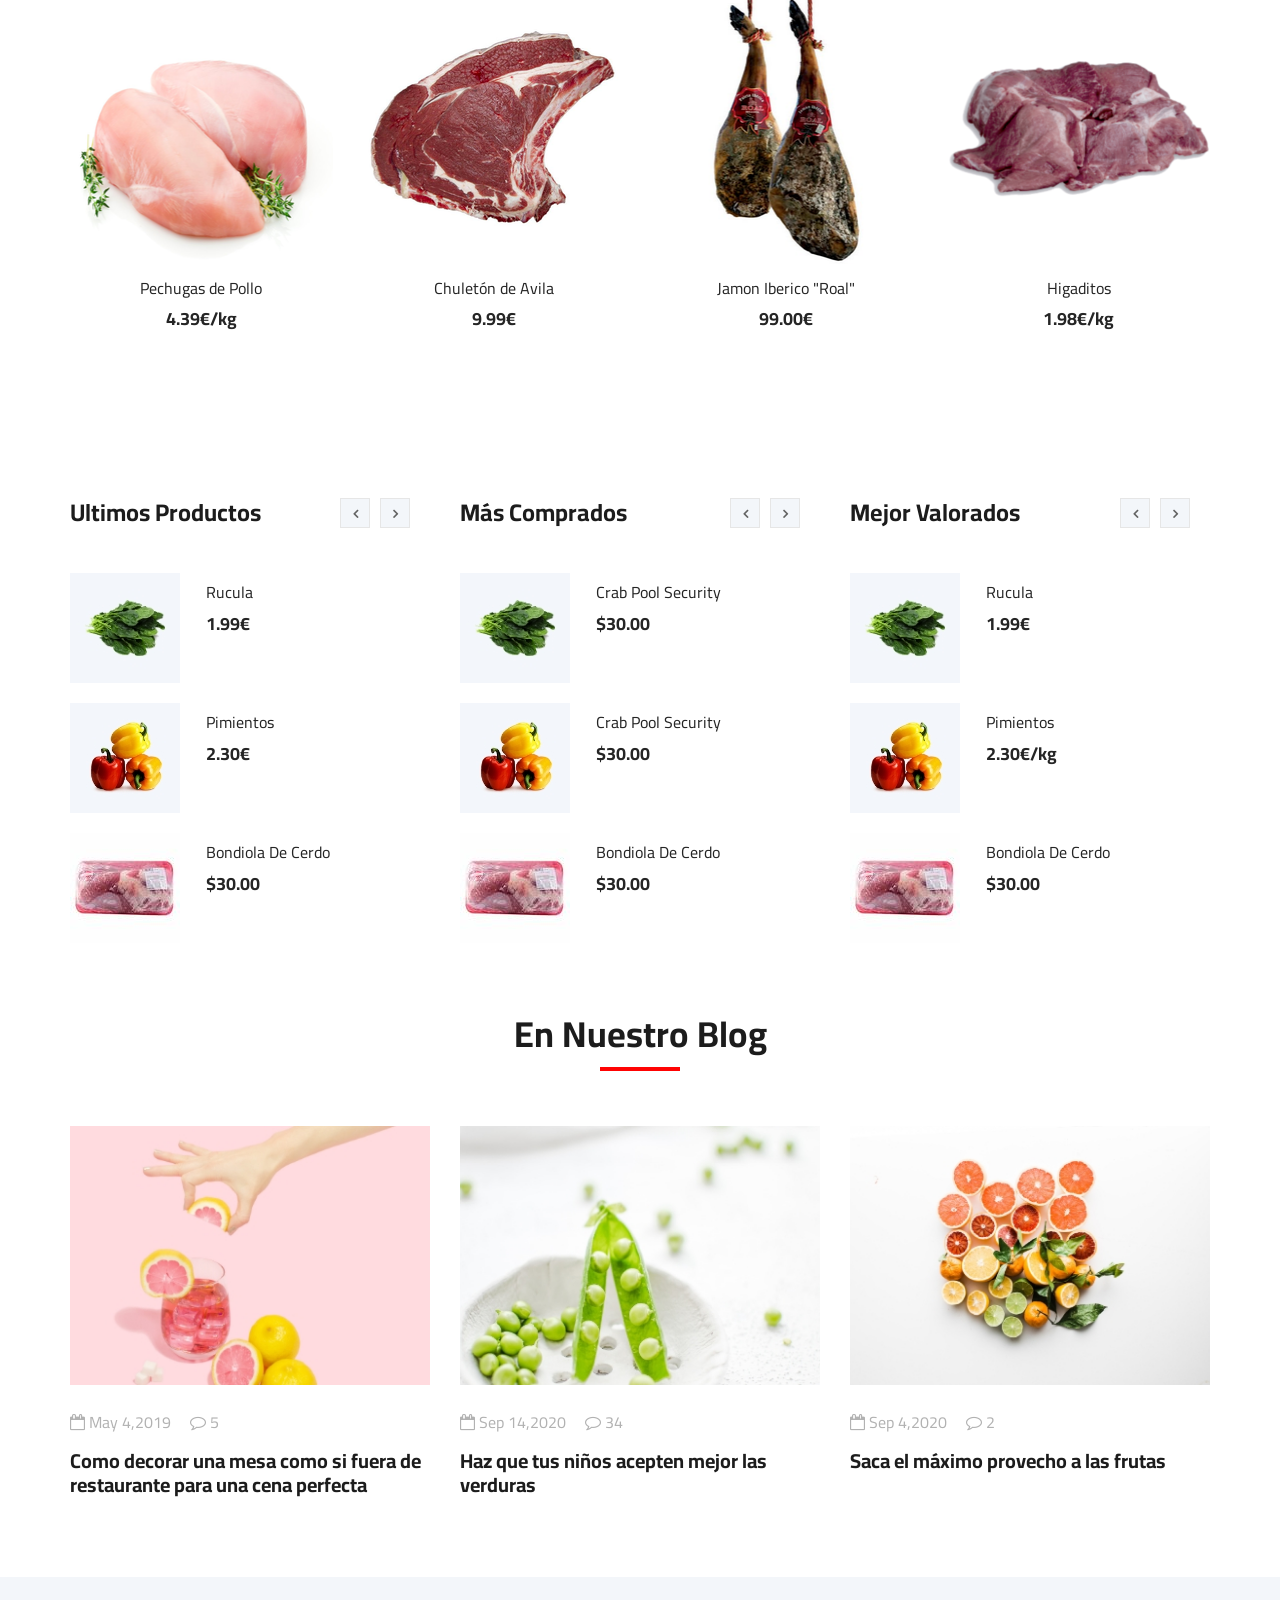
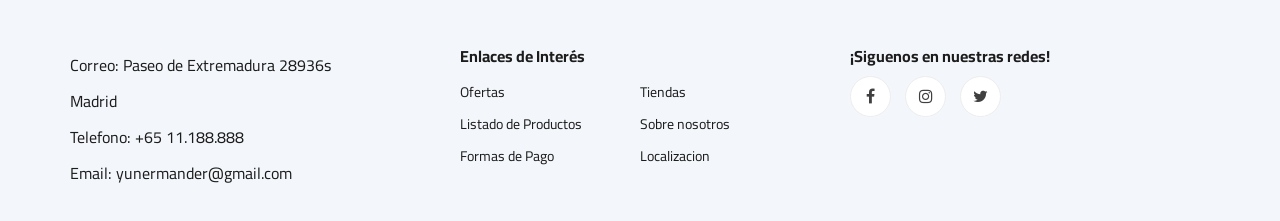
==== commit 4e7a570b: "Fotos Productos Y cambios varios" ====
--- a/index.html
+++ b/index.html
@@ -90,7 +90,6 @@
                 <div class="col-lg-3">
                     <div class="header__cart">
                         <ul>
-                            <li><a href="#"><i class="fa fa-heart"></i> <span>1</span></a></li>
                             <li><a href="#"><i class="fa fa-shopping-bag"></i> <span>3</span></a></li>
                         </ul>
                         <div class="header__cart__price">Cesta: <span>0.00€</span></div>
@@ -115,15 +114,10 @@
                             <span>Todos los departamentos</span>
                         </div>
                         <ul>
-                            <li><a href="#">Carne Fresca</a></li>
-                            <li><a href="#">Carne Blanca</a></li>
-                            <li><a href="#">Pescado</a></li>
-                            <li><a href="#">Verdura</a></li>
-                            <li><a href="#">Frutas</a></li>
-                            <li><a href="#">Condimentos</a></li>
-                            <li><a href="#">Frutos Secos</a></li>
-                            <li><a href="#">Bebida y Zumos</a></li>
-                            <li><a href="#">Comida Rapida</a></li>
+                            <li><a href="#">Carniceria</a></li>
+                            <li><a href="#">Polleria</a></li>
+                            <li><a href="#">Pescaderia</a></li>
+                            <li><a href="#">Producto Pre-Cocinado</a></li>
                             <li><a href="#">Pan</a></li>
                         </ul>
                     </div>
@@ -141,7 +135,7 @@
                                 <i class="fa fa-phone"></i>
                             </div>
                             <div class="hero__search__phone__text">
-                                <h5>+65 11.188.888</h5>
+                                <h5>916 05 99 47</h5>
                                 <span>Abiertos de 8:00 a 20:00</span>
                             </div>
                         </div>
@@ -207,10 +201,9 @@
                     <div class="featured__controls">
                         <ul>
                             <li class="active" data-filter="*">Todos</li>
-                            <li data-filter=".oranges">Fruta</li>
-                            <li data-filter=".fresh-meat">Carne Fresca</li>
-                            <li data-filter=".vegetables">Verduras</li>
-                            <li data-filter=".fastfood">Comida Rapida</li>
+                            <li data-filter=".pollo">Pollería</li>
+                            <li data-filter=".carne-meat">Carnicería</li>
+                            <li data-filter=".embutidos">Embutidos</li>
                         </ul>
                     </div>
                 </div>
@@ -218,121 +211,81 @@
             <div class="row featured__filter">
                 <div class="col-lg-3 col-md-4 col-sm-6 mix  fresh-meat">
                     <div class="featured__item">
-                        <div class="featured__item__pic set-bg" data-setbg="img/featured/feature-1.jpg">
-                            <ul class="featured__item__pic__hover">
-                                <li><a href="#"><i class="fa fa-heart"></i></a></li>
-                                <li><a href="#"><i class="fa fa-retweet"></i></a></li>
-                                <li><a href="#"><i class="fa fa-shopping-cart"></i></a></li>
-                            </ul>
-                        </div>
-                        <div class="featured__item__text">
-                            <h6><a href="#">Ternera Fresca</a></h6>
-                            <h5>3.99€/kg</h5>
+                        <div class="featured__item__pic set-bg" data-setbg="img/product/alitas-pollo.png">
+                        </div>
+                        <div class="featured__item__text">
+                            <h6><a href="#">Alitas de Pollo</a></h6>
+                            <h5>3.59€/kg</h5>
                         </div>
                     </div>
                 </div>
                 <div class="col-lg-3 col-md-4 col-sm-6 mix oranges">
                     <div class="featured__item">
-                        <div class="featured__item__pic set-bg" data-setbg="img/featured/feature-2.jpg">
-                            <ul class="featured__item__pic__hover">
-                                <li><a href="#"><i class="fa fa-heart"></i></a></li>
-                                <li><a href="#"><i class="fa fa-retweet"></i></a></li>
-                                <li><a href="#"><i class="fa fa-shopping-cart"></i></a></li>
-                            </ul>
-                        </div>
-                        <div class="featured__item__text">
-                            <h6><a href="#">Platano</a></h6>
-                            <h5>1.99€</h5>
+                        <div class="featured__item__pic set-bg" data-setbg="img/product/conejo-tierno.png">
+                        </div>
+                        <div class="featured__item__text">
+                            <h6><a href="#">Conejo Tierno</a></h6>
+                            <h5>4.99€/kg</h5>
                         </div>
                     </div>
                 </div>
                 <div class="col-lg-3 col-md-4 col-sm-6 mix oranges">
                     <div class="featured__item">
-                        <div class="featured__item__pic set-bg" data-setbg="img/featured/feature-3.jpg">
-                            <ul class="featured__item__pic__hover">
-                                <li><a href="#"><i class="fa fa-heart"></i></a></li>
-                                <li><a href="#"><i class="fa fa-retweet"></i></a></li>
-                                <li><a href="#"><i class="fa fa-shopping-cart"></i></a></li>
-                            </ul>
-                        </div>
-                        <div class="featured__item__text">
-                            <h6><a href="#">Pomelo</a></h6>
-                            <h5>2.40€</h5>
+                        <div class="featured__item__pic set-bg" data-setbg="img/product/carne-picada.png">
+                        </div>
+                        <div class="featured__item__text">
+                            <h6><a href="#">Carne Picada</a></h6>
+                            <h5>4.99€/kg</h5>
                         </div>
                     </div>
                 </div>
                 <div class="col-lg-3 col-md-4 col-sm-6 mix  oranges">
                     <div class="featured__item">
-                        <div class="featured__item__pic set-bg" data-setbg="img/featured/feature-4.jpg">
-                            <ul class="featured__item__pic__hover">
-                                <li><a href="#"><i class="fa fa-heart"></i></a></li>
-                                <li><a href="#"><i class="fa fa-retweet"></i></a></li>
-                                <li><a href="#"><i class="fa fa-shopping-cart"></i></a></li>
-                            </ul>
-                        </div>
-                        <div class="featured__item__text">
-                            <h6><a href="#">Sandia Entera</a></h6>
-                            <h5>3.76€</h5>
+                        <div class="featured__item__pic set-bg" data-setbg="img/product/lomo-iberico.png">
+                        </div>
+                        <div class="featured__item__text">
+                            <h6><a href="#">Lomo Iberico "Roal"</a></h6>
+                            <h5>27.99€</h5>
                         </div>
                     </div>
                 </div>
                 <div class="col-lg-3 col-md-4 col-sm-6 mix oranges">
                     <div class="featured__item">
-                        <div class="featured__item__pic set-bg" data-setbg="img/featured/feature-5.jpg">
-                            <ul class="featured__item__pic__hover">
-                                <li><a href="#"><i class="fa fa-heart"></i></a></li>
-                                <li><a href="#"><i class="fa fa-retweet"></i></a></li>
-                                <li><a href="#"><i class="fa fa-shopping-cart"></i></a></li>
-                            </ul>
-                        </div>
-                        <div class="featured__item__text">
-                            <h6><a href="#">Arandanos</a></h6>
-                            <h5>1.20€</h5>
+                        <div class="featured__item__pic set-bg" data-setbg="img/product/pechugas-pollo.png">
+                        </div>
+                        <div class="featured__item__text">
+                            <h6><a href="#">Pechugas de Pollo</a></h6>
+                            <h5>4.39€/kg</h5>
                         </div>
                     </div>
                 </div>
                 <div class="col-lg-3 col-md-4 col-sm-6 mix  fastfood">
                     <div class="featured__item">
-                        <div class="featured__item__pic set-bg" data-setbg="img/featured/feature-6.jpg">
-                            <ul class="featured__item__pic__hover">
-                                <li><a href="#"><i class="fa fa-heart"></i></a></li>
-                                <li><a href="#"><i class="fa fa-retweet"></i></a></li>
-                                <li><a href="#"><i class="fa fa-shopping-cart"></i></a></li>
-                            </ul>
-                        </div>
-                        <div class="featured__item__text">
-                            <h6><a href="#">Hamburguesa Fresca</a></h6>
-                            <h5>4.40€</h5>
+                        <div class="featured__item__pic set-bg" data-setbg="img/product/chuleton-avila.png">
+                        </div>
+                        <div class="featured__item__text">
+                            <h6><a href="#">Chuletón de Avila</a></h6>
+                            <h5>9.99€</h5>
                         </div>
                     </div>
                 </div>
                 <div class="col-lg-3 col-md-4 col-sm-6 mix  oranges">
                     <div class="featured__item">
-                        <div class="featured__item__pic set-bg" data-setbg="img/featured/feature-7.jpg">
-                            <ul class="featured__item__pic__hover">
-                                <li><a href="#"><i class="fa fa-heart"></i></a></li>
-                                <li><a href="#"><i class="fa fa-retweet"></i></a></li>
-                                <li><a href="#"><i class="fa fa-shopping-cart"></i></a></li>
-                            </ul>
-                        </div>
-                        <div class="featured__item__text">
-                            <h6><a href="#">Mango</a></h6>
-                            <h5>2.20€</h5>
+                        <div class="featured__item__pic set-bg" data-setbg="img/product/jamon-roal.png">
+                        </div>
+                        <div class="featured__item__text">
+                            <h6><a href="#">Jamon Iberico "Roal"</a></h6>
+                            <h5>99.00€</h5>
                         </div>
                     </div>
                 </div>
                 <div class="col-lg-3 col-md-4 col-sm-6 mix oranges">
                     <div class="featured__item">
-                        <div class="featured__item__pic set-bg" data-setbg="img/featured/feature-8.jpg">
-                            <ul class="featured__item__pic__hover">
-                                <li><a href="#"><i class="fa fa-heart"></i></a></li>
-                                <li><a href="#"><i class="fa fa-retweet"></i></a></li>
-                                <li><a href="#"><i class="fa fa-shopping-cart"></i></a></li>
-                            </ul>
-                        </div>
-                        <div class="featured__item__text">
-                            <h6><a href="#">Manzana</a></h6>
-                            <h5>1.20€</h5>
+                        <div class="featured__item__pic set-bg" data-setbg="img/product/higaditos.png">
+                        </div>
+                        <div class="featured__item__text">
+                            <h6><a href="#">Higaditos</a></h6>
+                            <h5>1.98€/kg</h5>
                         </div>
                     </div>
                 </div>
@@ -630,9 +583,6 @@
             <div class="row">
                 <div class="col-lg-3 col-md-6 col-sm-6">
                     <div class="footer__about">
-                        <div class="footer__about__logo">
-                            <a href="./index.html"><img src="img/logo.png" alt=""></a>
-                        </div>
                         <ul>
                             <li>Correo: Paseo de Extremadura 28936s Madrid</li>
                             <li>Telefono: +65 11.188.888</li>
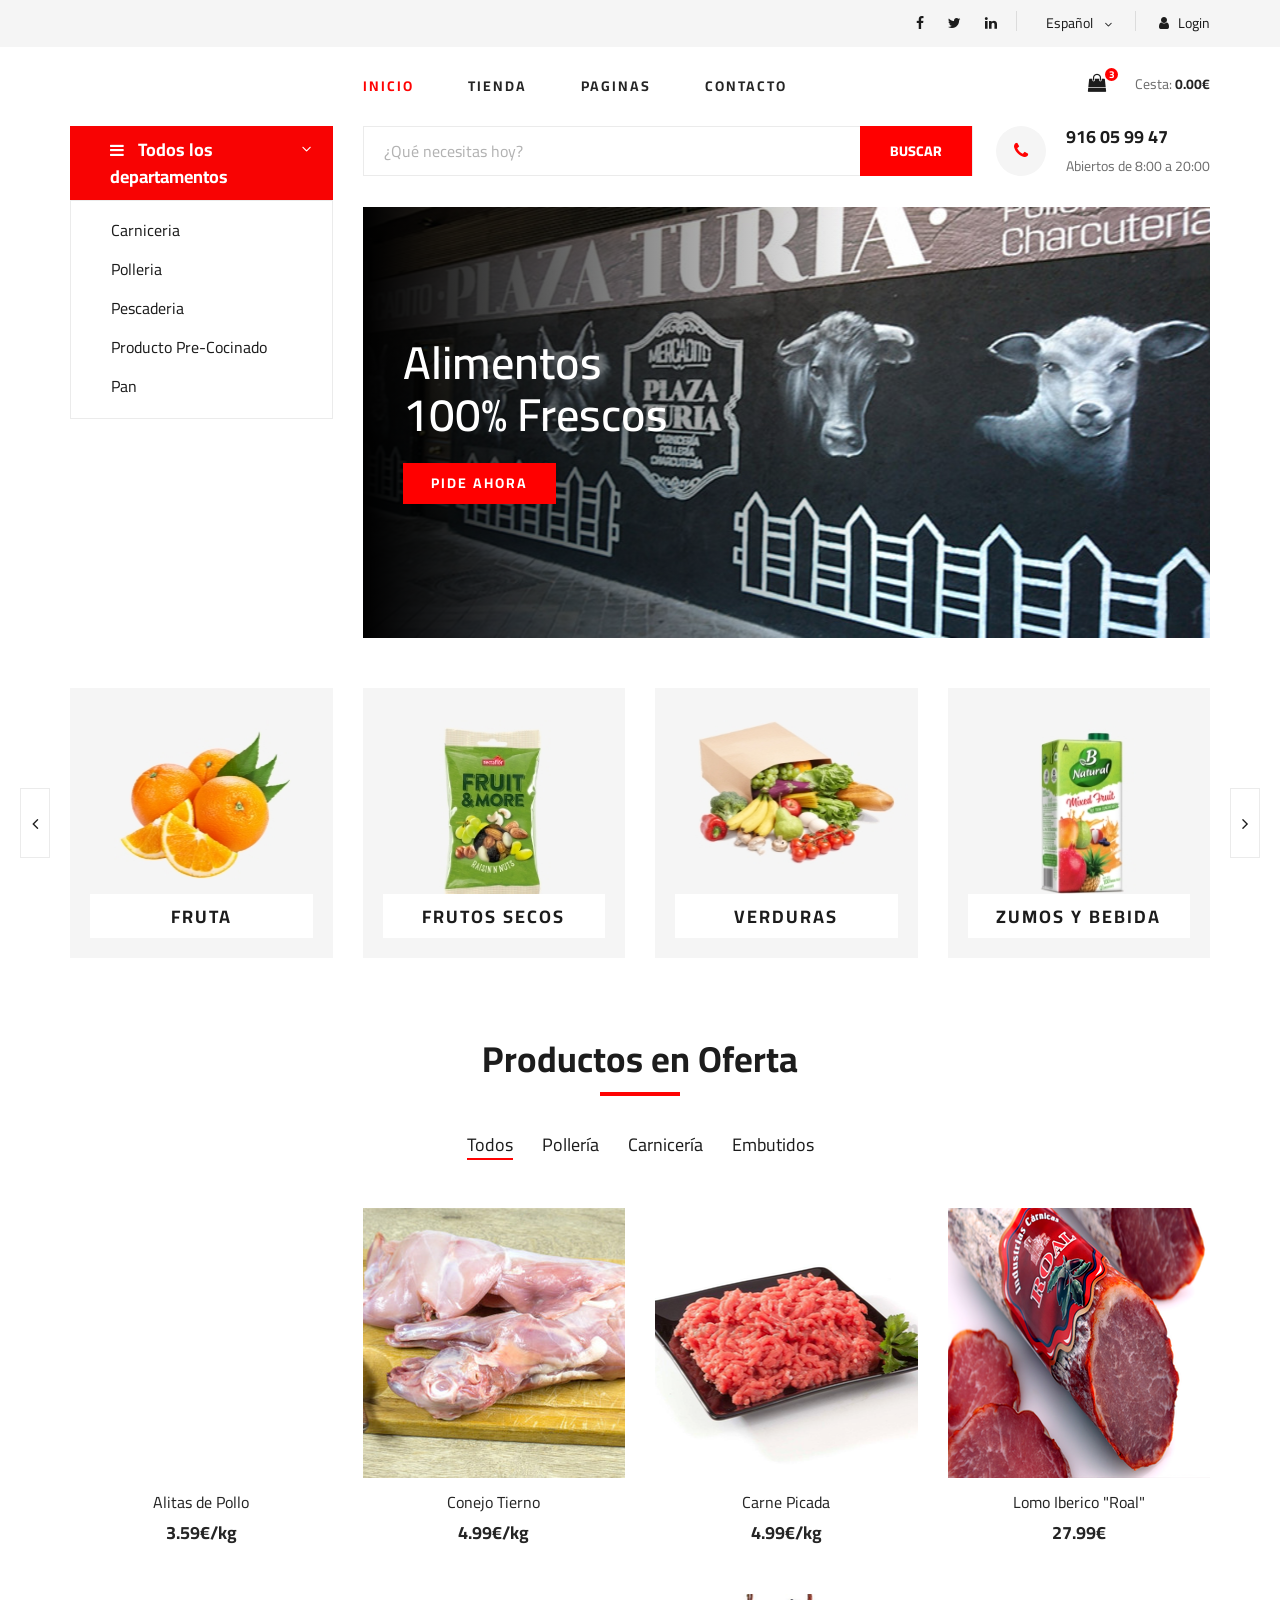
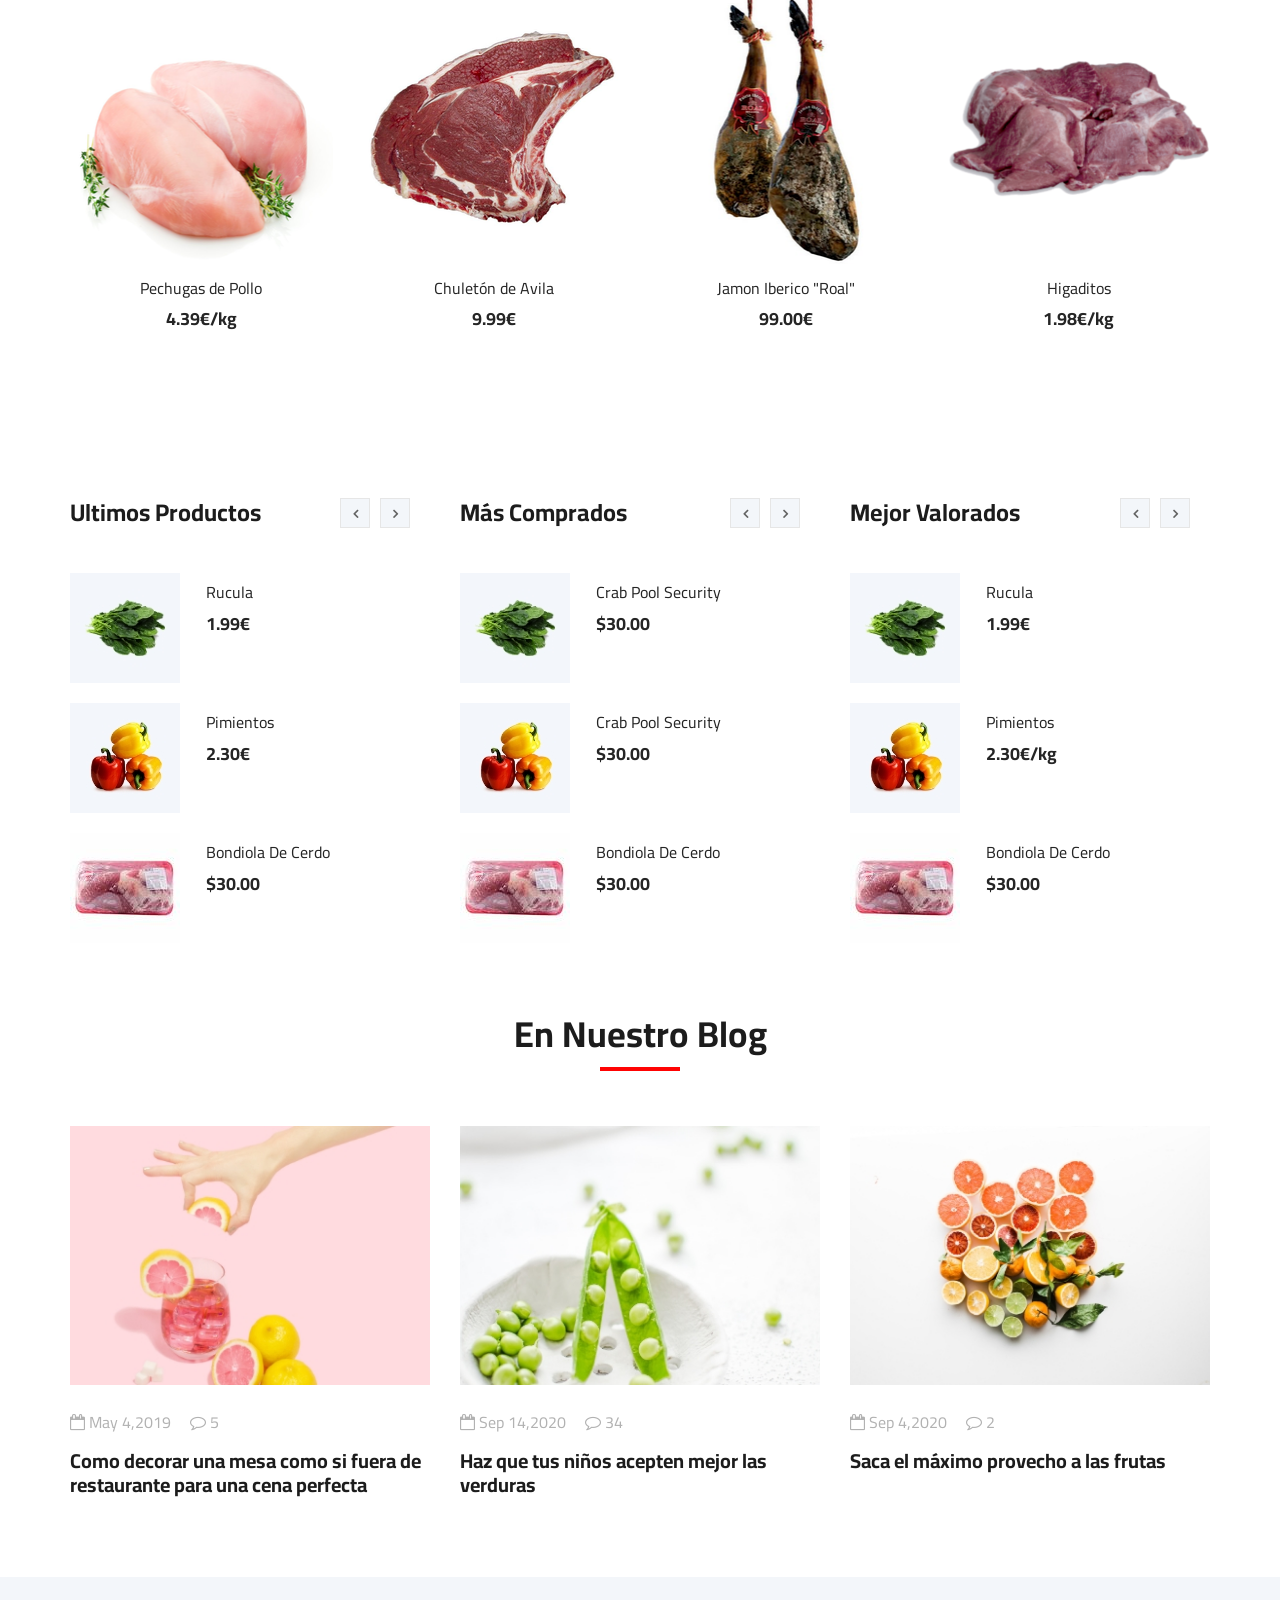
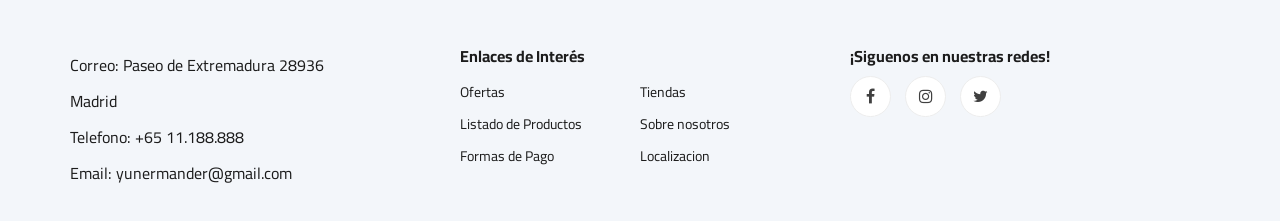
==== commit 1f7bbd8a: "fotos" ====
--- a/index.html
+++ b/index.html
@@ -161,7 +161,7 @@
                 <div class="categories__slider owl-carousel">
                     <div class="col-lg-3">
                         <div class="categories__item set-bg" data-setbg="img/categories/cat-1.jpg">
-                            <h5><a href="#">Fruta Fresca</a></h5>
+                            <h5><a href="#">Fruta</a></h5>
                         </div>
                     </div>
                     <div class="col-lg-3">
@@ -202,14 +202,14 @@
                         <ul>
                             <li class="active" data-filter="*">Todos</li>
                             <li data-filter=".pollo">Pollería</li>
-                            <li data-filter=".carne-meat">Carnicería</li>
+                            <li data-filter=".carne">Carnicería</li>
                             <li data-filter=".embutidos">Embutidos</li>
                         </ul>
                     </div>
                 </div>
             </div>
             <div class="row featured__filter">
-                <div class="col-lg-3 col-md-4 col-sm-6 mix  fresh-meat">
+                <div class="col-lg-3 col-md-4 col-sm-6 mix  pollo">
                     <div class="featured__item">
                         <div class="featured__item__pic set-bg" data-setbg="img/product/alitas-pollo.png">
                         </div>
@@ -229,7 +229,7 @@
                         </div>
                     </div>
                 </div>
-                <div class="col-lg-3 col-md-4 col-sm-6 mix oranges">
+                <div class="col-lg-3 col-md-4 col-sm-6 mix carne">
                     <div class="featured__item">
                         <div class="featured__item__pic set-bg" data-setbg="img/product/carne-picada.png">
                         </div>
@@ -239,7 +239,7 @@
                         </div>
                     </div>
                 </div>
-                <div class="col-lg-3 col-md-4 col-sm-6 mix  oranges">
+                <div class="col-lg-3 col-md-4 col-sm-6 mix  embutidos">
                     <div class="featured__item">
                         <div class="featured__item__pic set-bg" data-setbg="img/product/lomo-iberico.png">
                         </div>
@@ -249,7 +249,7 @@
                         </div>
                     </div>
                 </div>
-                <div class="col-lg-3 col-md-4 col-sm-6 mix oranges">
+                <div class="col-lg-3 col-md-4 col-sm-6 mix pollo">
                     <div class="featured__item">
                         <div class="featured__item__pic set-bg" data-setbg="img/product/pechugas-pollo.png">
                         </div>
@@ -259,7 +259,7 @@
                         </div>
                     </div>
                 </div>
-                <div class="col-lg-3 col-md-4 col-sm-6 mix  fastfood">
+                <div class="col-lg-3 col-md-4 col-sm-6 mix  carne">
                     <div class="featured__item">
                         <div class="featured__item__pic set-bg" data-setbg="img/product/chuleton-avila.png">
                         </div>
@@ -269,7 +269,7 @@
                         </div>
                     </div>
                 </div>
-                <div class="col-lg-3 col-md-4 col-sm-6 mix  oranges">
+                <div class="col-lg-3 col-md-4 col-sm-6 mix  embutidos">
                     <div class="featured__item">
                         <div class="featured__item__pic set-bg" data-setbg="img/product/jamon-roal.png">
                         </div>
@@ -279,7 +279,7 @@
                         </div>
                     </div>
                 </div>
-                <div class="col-lg-3 col-md-4 col-sm-6 mix oranges">
+                <div class="col-lg-3 col-md-4 col-sm-6 mix carne">
                     <div class="featured__item">
                         <div class="featured__item__pic set-bg" data-setbg="img/product/higaditos.png">
                         </div>
@@ -584,7 +584,7 @@
                 <div class="col-lg-3 col-md-6 col-sm-6">
                     <div class="footer__about">
                         <ul>
-                            <li>Correo: Paseo de Extremadura 28936s Madrid</li>
+                            <li>Correo: Paseo de Extremadura 28936 Madrid</li>
                             <li>Telefono: +65 11.188.888</li>
                             <li>Email: yunermander@gmail.com</li>
                         </ul>
